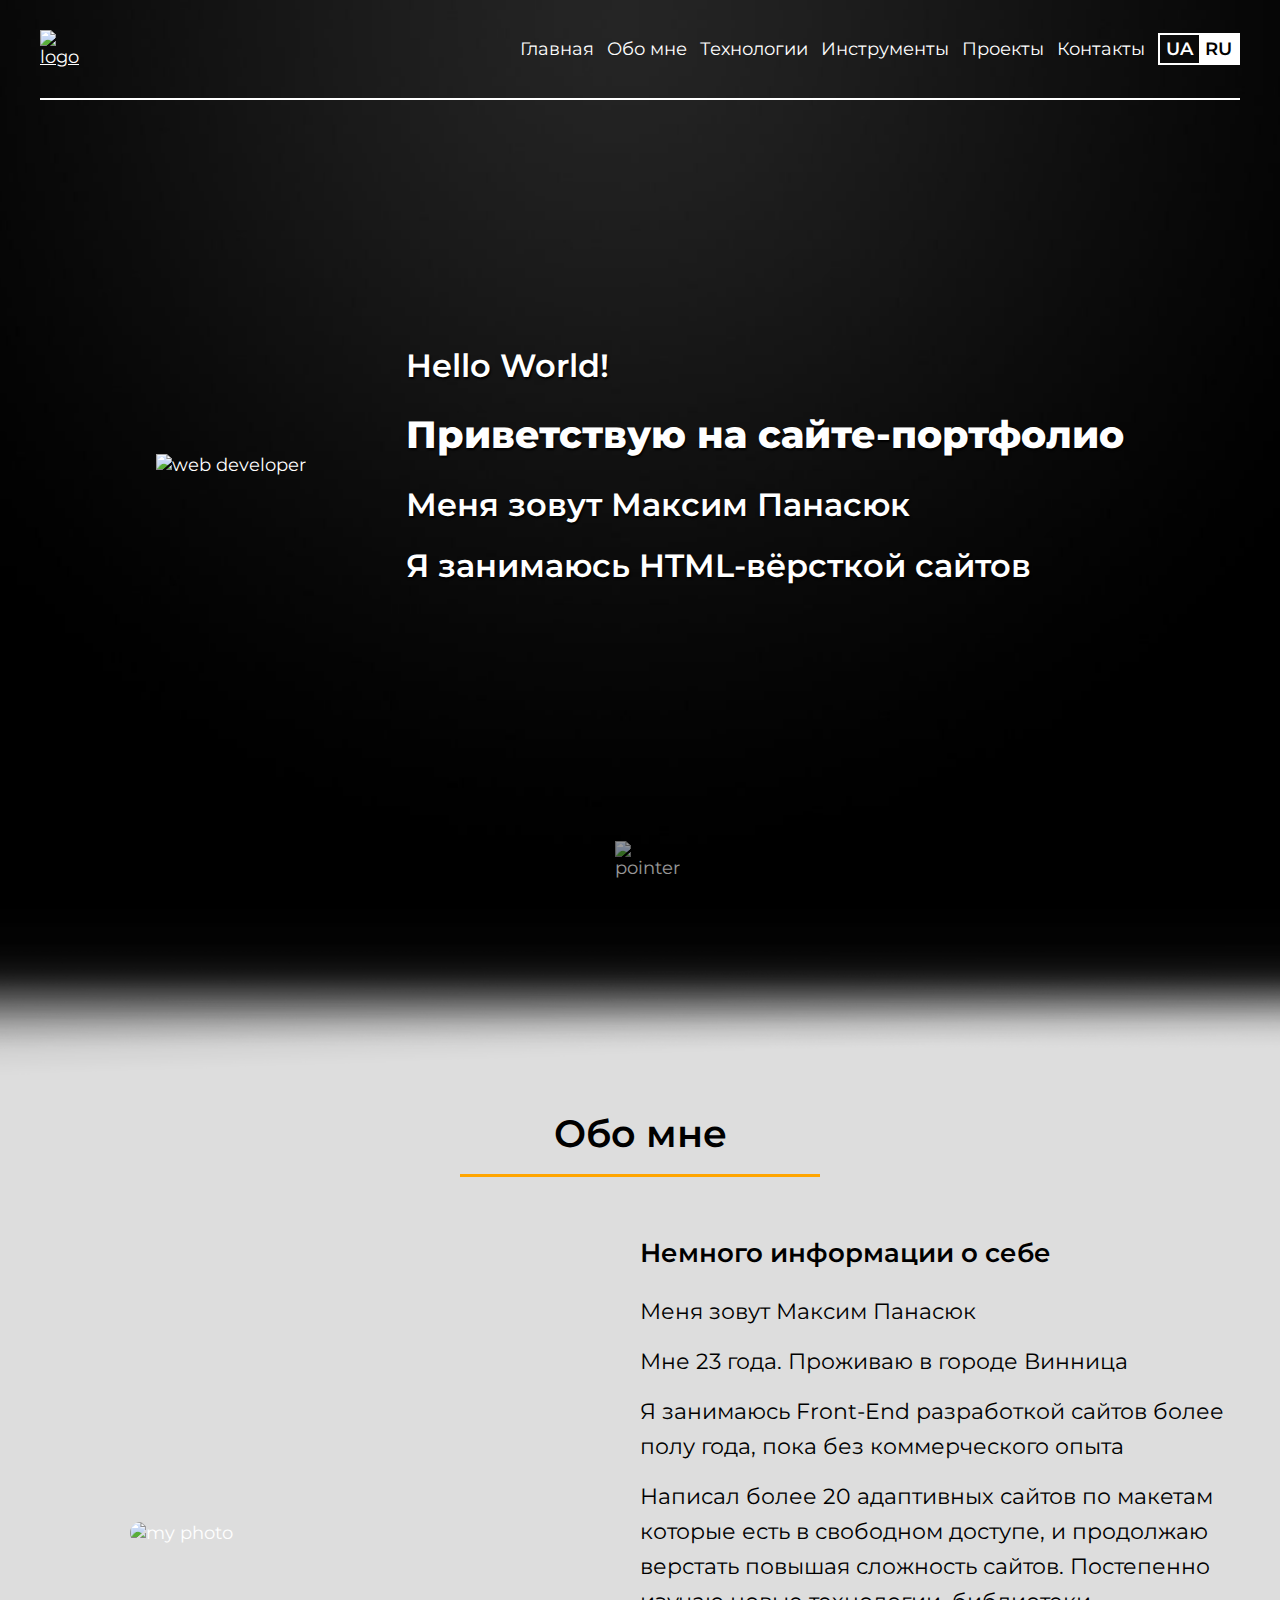
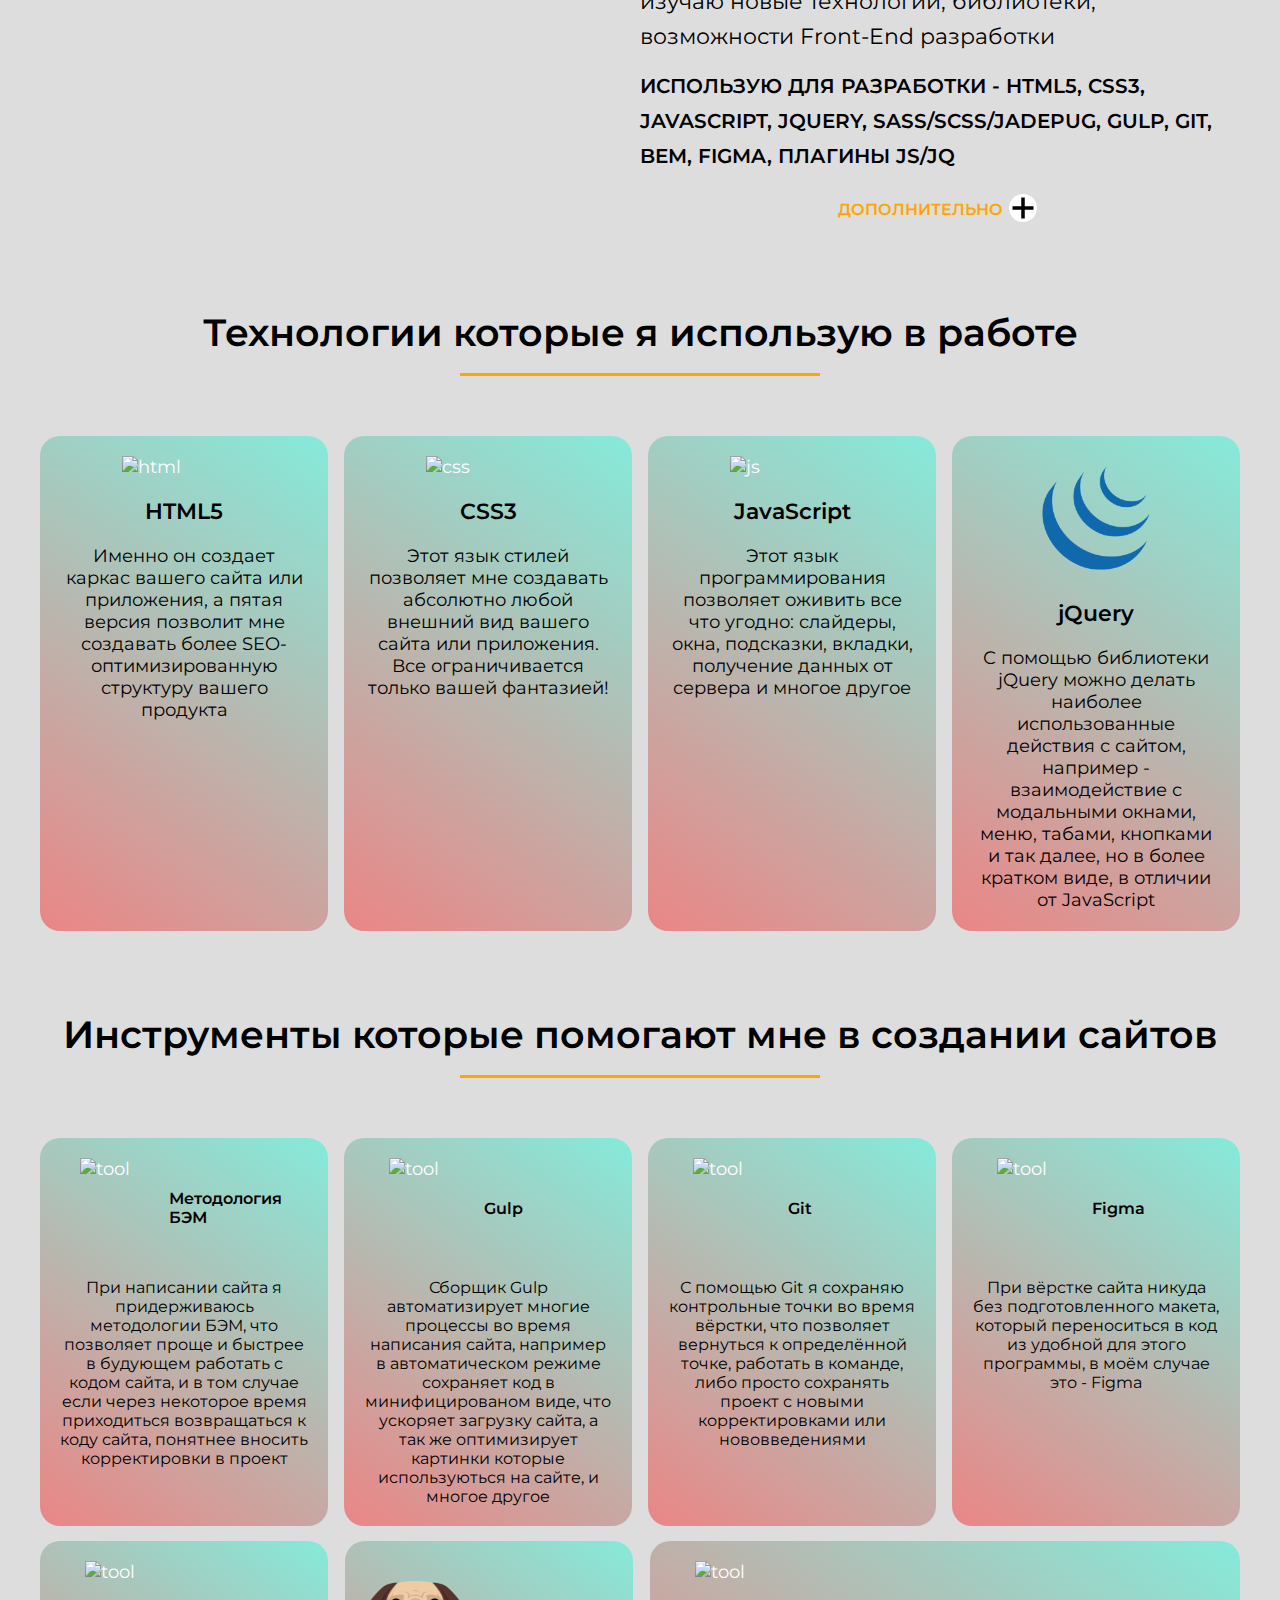
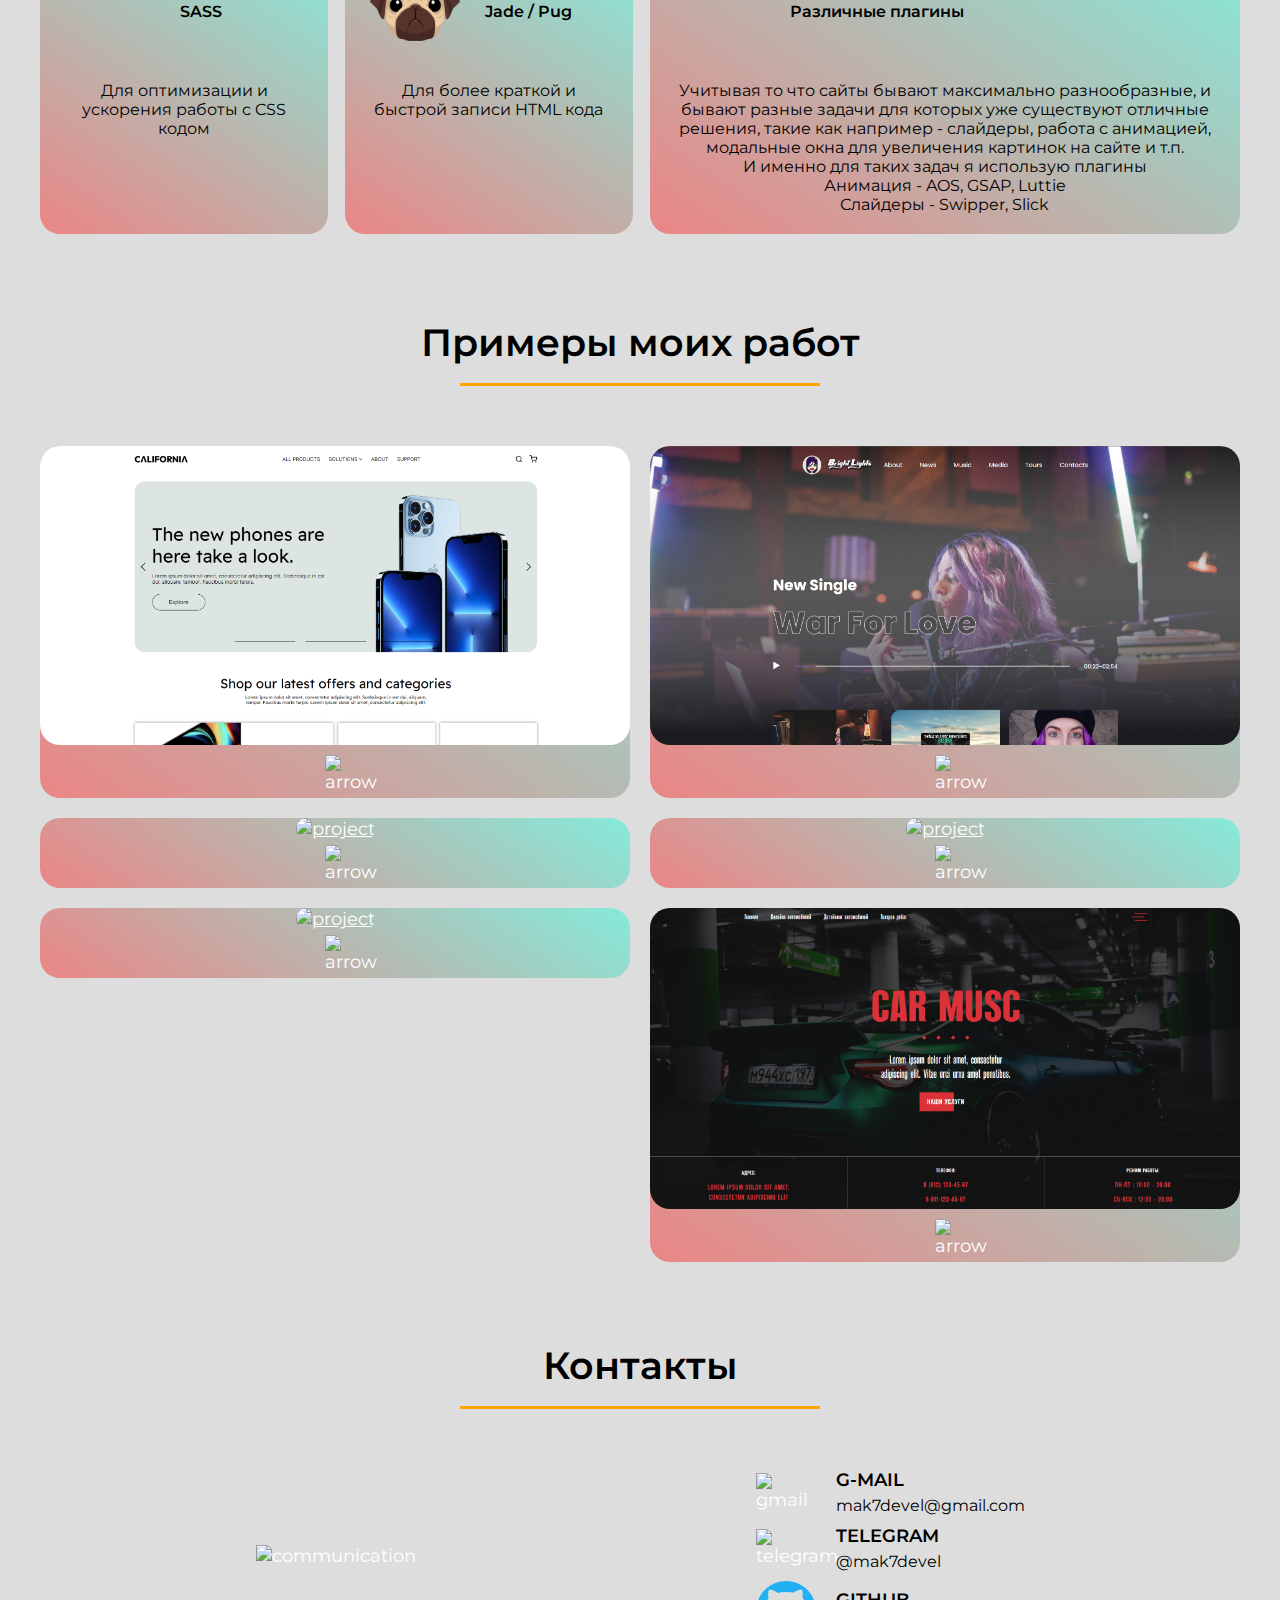
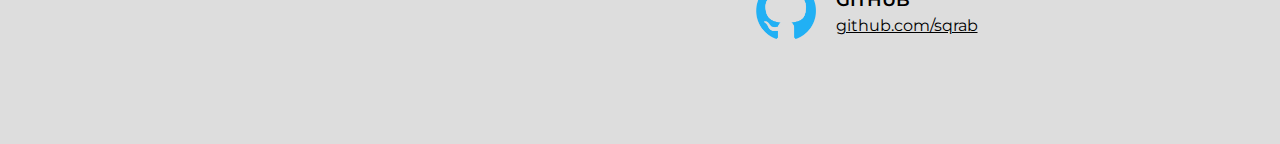
==== index.html @ 5ac9cffc "Add files via upload" ====
<!DOCTYPE html><html lang="ru"><head><meta charset="UTF-8"><meta http-equiv="X-UA-Compatible" content="IE=edge"><meta name="viewport" content="width=device-width,initial-scale=1"><link type="image/png" sizes="16x16" rel="icon" href="icon/fav16.png"><link type="image/png" sizes="32x32" rel="icon" href="icon/fav32.png"><link type="image/png" sizes="96x96" rel="icon" href="icon/fav96.png"><title>Сайт-портфолио - Максим Панасюк</title><link rel="stylesheet" href="css/style.min.css"></head><body><header class="header"><div class="first" id="first"><div class="container"><div class="first__wrapper"><nav class="nav"><div class="nav__logo"><a href="index_ua.html"><img src="img/logon.png" alt="logo"></a></div><div class="nav__link"><div class="nav__item"><a href="#first">Главная</a></div><div class="nav__item"><a href="#about">Обо мне</a></div><div class="nav__item"><a href="#tech">Технологии</a></div><div class="nav__item"><a href="#tools">Инструменты</a></div><div class="nav__item"><a href="#work">Проекты</a></div><div class="nav__item"><a href="#contacts">Контакты</a></div><div class="language"><div class="language__ua"><a href="index_ua.html">UA</a></div><div class="language__ru"><a href="index.html">RU</a></div></div></div><div class="nav__hamb"><img src="icon/hamb.png" alt="menu"></div></nav><div class="first__block"><div class="first__photo"><img src="img/Advanced-Quality-Management.webp" alt="web developer"></div><div class="first__card"><div class="first__subtitle">Hello World!</div><div class="first__title">Приветствую на сайте-портфолио</div><div class="first__subtitle">Меня зовут Максим Панасюк</div><br><div class="first__subtitle">Я занимаюсь HTML-вёрсткой сайтов</div></div></div><div class="first__footer"><div class="first__pointer"><img src="icon/pointer2.png" alt="pointer"></div></div></div></div><div class="overflou"><div class="menu"><div class="menu__close"><img src="icon/closed.png" alt="closed"></div><div class="menu__links"><div class="menu__link"><a href="#first">Главная</a></div><div class="menu__link"><a href="#about">Обо мне</a></div><div class="menu__link"><a href="#tech">Технологии</a></div><div class="menu__link"><a href="#tools">Инструменты</a></div><div class="menu__link"><a href="#work">Проекты</a></div><div class="menu__link"><a href="#contacts">Контакты</a></div><div class="language"><div class="language__ua"><a href="index_ua.html">UA</a></div><div class="language__ru"><a href="index.html">RU</a></div></div></div></div></div></div></header><div class="up"><div class="up__img"><img src="icon/arrow4.png" alt="scroll-up"></div></div><main class="main"><div class="about" id="about"><div class="container"><div class="title">Обо мне</div><div class="about__block"><div class="about__photo"><img src="img/myphoto.jpg" alt="my photo" class="about__img"> <img src="img/myphoto400.png" alt="my photo" class="about__hidden"></div><div class="about__card"><div class="about__slider"><div class="about__subtitle">Немного информации о себе</div><div class="about__text">Меня зовут Максим Панасюк</div><div class="about__text">Мне 23 года. Проживаю в городе Винница</div><div class="about__text">Я занимаюсь Front-End разработкой сайтов более полу года, пока без коммерческого опыта</div><div class="about__text">Написал более 20 адаптивных сайтов по макетам которые есть в свободном доступе, и продолжаю верстать повышая сложность сайтов. Постепенно изучаю новые технологии, библиотеки, возможности Front-End разработки</div><div class="about__text about__text_mark">Использую для разработки - HTML5, CSS3, JavaScript, jQuery, SASS/SCSS/JadePug, Gulp, Git, BEM, Figma, Плагины JS/JQ</div></div><div class="about__wrapper"><div class="about__subtitle">Дополнительно</div><div class="about__plus"><div class="about__vertical"></div><div class="about__horizontal"></div></div></div><div class="about__add"><div class="about__subtitle">Навыки:</div><ul class="about__skills"><li class="about__skill">Адаптивная верстка под любой размер экрана</li><li class="about__skill">Понимание валидной верстки</li><li class="about__skill">Навыки использования JavaScript/jQuery</li><li class="about__skill">Использование и настройка разнообразных JS/JQ плагинов</li><li class="about__skill">Использование, добавление и удаление плагинов Gulp</li><li class="about__skill">Использование Git</li><li class="about__skill">Умение и опыт использования препроцессоров SASS, SCSS, Jade/PUG</li></ul><div class="about__links"><div class="about__subtitle">Сертификат об окончании курса</div><div class="about__certificate"><img src="https://udemy-certificate.s3.amazonaws.com/image/UC-2e6536df-1460-4273-ac01-c744433da098.jpg" alt=""><div class="about__slide"><img src="icon/arrow4.png" alt="arrow"></div></div><div class="about__modal"><img src="https://udemy-certificate.s3.amazonaws.com/image/UC-2e6536df-1460-4273-ac01-c744433da098.jpg" alt=""></div><div class="about__link"><a href="https://udemy-certificate.s3.amazonaws.com/image/UC-2e6536df-1460-4273-ac01-c744433da098.jpg">Оригинал сертификата</a></div><div class="about__link"><a href="https://www.udemy.com/course/webdeveloper/">Ссылка на курс</a></div><div class="about__subtitle">Крестики-нолики на JavaScript</div><div class="about__link"><a href="https://sqrab.github.io/oxo-game/index.html">Перейти к игре</a></div></div></div></div></div></div></div><div class="tech" id="tech"><div class="container"><div class="title">Технологии которые я использую в работе</div><div class="tech__block"><div class="tech__card tech__card-html"><img src="img/html.png" alt="html"><div class="tech__title">HTML5</div><div class="tech__text">Именно он создает каркас вашего сайта или приложения, а пятая версия позволит мне создавать более SEO-оптимизированную структуру вашего продукта</div></div><div class="tech__card tech__card-css"><img src="img/css.png" alt="css"><div class="tech__title">CSS3</div><div class="tech__text">Этот язык стилей позволяет мне создавать абсолютно любой внешний вид вашего сайта или приложения. Все ограничивается только вашей фантазией!</div></div><div class="tech__card tech__card-js"><img src="img/js.png" alt="js"><div class="tech__title">JavaScript</div><div class="tech__text">Этот язык программирования позволяет оживить все что угодно: слайдеры, окна, подсказки, вкладки, получение данных от сервера и многое другое</div></div><div class="tech__card tech__card-jq"><img src="img/jquery.png" alt="jquery"><div class="tech__title">jQuery</div><div class="tech__text">С помощью библиотеки jQuery можно делать наиболее использованные действия с сайтом, например - взаимодействие с модальными окнами, меню, табами, кнопками и так далее, но в более кратком виде, в отличии от JavaScript</div></div></div></div></div><div class="tools" id="tools"><div class="container"><div class="title">Инструменты которые помогают мне в создании сайтов</div><div class="tools__block"><div class="tools__card"><div class="tools__left"><div class="tools__image"><img src="https://ru.bem.info/UkC0yRpjS421DGQJVLY7NzcCQT0.svgd" alt="tool"></div><div class="tools__title">Методология БЭМ</div></div><div class="tools__right"><div class="tools__text">При написании сайта я придерживаюсь методологии БЭМ, что позволяет проще и быстрее в будующем работать с кодом сайта, и в том случае если через некоторое время приходиться возвращаться к коду сайта, понятнее вносить корректировки в проект</div></div></div><div class="tools__card"><div class="tools__left"><div class="tools__image"><img src="img/gulp.png" alt="tool"></div><div class="tools__title">Gulp</div></div><div class="tools__right"><div class="tools__text">Сборщик Gulp автоматизирует многие процессы во время написания сайта, например в автоматическом режиме сохраняет код в минифицированом виде, что ускоряет загрузку сайта, а так же оптимизирует картинки которые используються на сайте, и многое другое</div></div></div><div class="tools__card"><div class="tools__left"><div class="tools__image"><img src="img/git.png" alt="tool"></div><div class="tools__title">Git</div></div><div class="tools__right"><div class="tools__text">С помощью Git я сохраняю контрольные точки во время вёрстки, что позволяет вернуться к определённой точке, работать в команде, либо просто сохранять проект с новыми корректировками или нововведениями</div></div></div><div class="tools__card tools__card-middle"><div class="tools__left"><div class="tools__image"><img src="img/figma.png" alt="tool"></div><div class="tools__title">Figma</div></div><div class="tools__right"><div class="tools__text">При вёрстке сайта никуда без подготовленного макета, который переноситься в код из удобной для этого программы, в моём случае это - Figma</div></div></div><div class="tools__card"><div class="tools__left"><div class="tools__image"><img src="img/sass.png" alt="tool"></div><div class="tools__title">SASS</div></div><div class="tools__right"><div class="tools__text">Для оптимизации и ускорения работы с CSS кодом</div></div></div><div class="tools__card"><div class="tools__left"><div class="tools__image"><img src="img/jadepug.png" alt="tool"></div><div class="tools__title">Jade / Pug</div></div><div class="tools__right"><div class="tools__text">Для более краткой и быстрой записи HTML кода</div></div></div><div class="tools__card tools__card-big"><div class="tools__left"><div class="tools__image"><img src="img/plugin.png" alt="tool"></div><div class="tools__title">Различные плагины</div></div><div class="tools__right"><div class="tools__text tools__text-big">Учитывая то что сайты бывают максимально разнообразные, и бывают разные задачи для которых уже существуют отличные решения, такие как например - слайдеры, работа с анимацией, модальные окна для увеличения картинок на сайте и т.п.<br>И именно для таких задач я использую плагины<br>Анимация - AOS, GSAP, Luttie<br>Слайдеры - Swipper, Slick</div></div></div></div></div></div><div class="work" id="work"><div class="container"><div class="title">Примеры моих работ</div><div class="work__block"><div class="work__item"><div class="work__wrapper"><div class="work__card"><a href="https://sqrab.github.io/california/index.html"><img src="img/work/workCalifornia.png" alt="project" class="work__img"></a></div><div class="work__text"><ul class="work__title"><li>Адаптивная вёрстка</li><li>Flex</li><li>Плагин анимаций AOS</li><li>JavaScript</li></ul></div><div class="work__link"><a href="https://sqrab.github.io/california/index.html">Перейти на сайт</a></div><div class="work__btn"><img src="icon/arrow4.png" alt="arrow" class="work__arrow"></div></div></div><div class="work__item"><div class="work__wrapper"><div class="work__card"><a href="https://sqrab.github.io/brightlightdj/index.html"><img src="img/work/workDJ.png" alt="project" class="work__img"></a></div><div class="work__text"><ul class="work__title"><li>Адаптивная вёрстка</li><li>Jade/Pug, SCSS</li><li>jQuery</li><li>Flex, Grid</li><li>Плагин слайдер Slick</li></ul></div><div class="work__link"><a href="https://sqrab.github.io/brightlightdj/index.html">Перейти на сайт</a></div><div class="work__btn"><img src="icon/arrow4.png" alt="arrow" class="work__arrow"></div></div></div><div class="work__item"><div class="work__wrapper"><div class="work__card"><a href="https://sqrab.github.io/computer/index.html"><img src="img/work/workComp.png" alt="project" class="work__img"></a></div><div class="work__text"><ul class="work__title"><li>Адаптивная вёрстка</li><li>CSS анимация</li><li>Плагин слайдер Slick</li><li>Flex, Grid</li></ul></div><div class="work__link"><a href="https://sqrab.github.io/computer/index.html">Перейти на сайт</a></div><div class="work__btn"><img src="icon/arrow4.png" alt="arrow" class="work__arrow"></div></div></div><div class="work__item"><div class="work__wrapper"><div class="work__card"><a href="https://sqrab.github.io/it/index.html"><img src="img/work/workIT.png" alt="project" class="work__img"></a></div><div class="work__text"><ul class="work__title"><li>Адаптивная вёрстка</li><li>Плагин анимаций AOS</li><li>Flex</li></ul></div><div class="work__link"><a href="https://sqrab.github.io/it/index.html">Перейти на сайт</a></div><div class="work__btn"><img src="icon/arrow4.png" alt="arrow" class="work__arrow"></div></div></div><div class="work__item"><div class="work__wrapper"><div class="work__card"><a href="https://sqrab.github.io/beauty/index.html"><img src="img/work/workBeauty.png" alt="project" class="work__img"></a></div><div class="work__text"><ul class="work__title"><li>Адаптивная вёрстка</li><li>4 страницы</li><li>Flex, Grid</li></ul></div><div class="work__link"><a href="https://sqrab.github.io/beauty/index.html">Перейти на сайт</a></div><div class="work__btn"><img src="icon/arrow4.png" alt="arrow" class="work__arrow"></div></div></div><div class="work__item"><div class="work__wrapper"><div class="work__card"><a href="https://sqrab.github.io/carmusc/index.html"><img src="img/work/workCar.png" alt="project" class="work__img"></a></div><div class="work__text"><ul class="work__title"><li>Адаптивная вёрстка</li><li>Jade/Pug, SCSS</li><li>jQuery</li><li>Flex, Grid</li></ul></div><div class="work__link"><a href="https://sqrab.github.io/carmusc/index.html">Перейти на сайт</a></div><div class="work__btn"><img src="icon/arrow4.png" alt="arrow" class="work__arrow"></div></div></div></div></div></div></main><footer class="footer"><div class="contacts" id="contacts"><div class="container"><div class="title">Контакты</div><div class="contacts__block"><div class="contacts__image"><img src="img/contacts2.png" alt="communication"></div><div class="contacts__card"><!-- <div class="contacts__item">
                            <div class="contacts__img">
                                <img src="icon/tel2.png" alt="phone">
                            </div>
                            <div class="contacts__text">
                                <div class="contacts__title">Телефон</div>
                                <div class="contacts__subtitle">+38(063)34-79-044</div>
                            </div>
                        </div> --><div class="contacts__item"><div class="contacts__img"><img src="icon/gmail2.png" alt="gmail"></div><div class="contacts__text"><div class="contacts__title">G-Mail</div><div class="contacts__subtitle">mak7devel@gmail.com</div></div></div><div class="contacts__item"><div class="contacts__img"><img src="icon/telegram.png" alt="telegram"></div><div class="contacts__text"><div class="contacts__title">Telegram</div><div class="contacts__subtitle">@mak7devel</div></div></div><div class="contacts__item"><div class="contacts__img"><img src="icon/github2.png" alt="telegram"></div><div class="contacts__text"><div class="contacts__title">Github</div><div class="contacts__subtitle"><a href="https://github.com/sqrab">github.com/sqrab</a></div></div></div></div></div></div></div></footer><script src="js/jquery-3.6.0.min.js"></script><script src="js/script.js"></script></body></html>
---- css/style.min.css ----
@import url(https://fonts.googleapis.com/css2?family=Montserrat:wght@400;600;800&display=swap);@-webkit-keyframes updown{0%{transform:translateY(10px)}50%{transform:translateY(-10px)}100%{transform:translateY(10px)}}@keyframes updown{0%{transform:translateY(10px)}50%{transform:translateY(-10px)}100%{transform:translateY(10px)}}*{margin:0;padding:0;box-sizing:border-box;font-family:Montserrat,sans-serif;font-weight:400;font-style:normal;font-size:18px;color:#fff;transition:.6s all}body{background:#ddd}.container{width:1296px;margin:0 auto}.first{background:url(../img/bg-black-opacity.png) center center/cover no-repeat;height:120vh;position:relative}.first__wrapper{height:100vh;display:flex;flex-direction:column;justify-content:space-between}.first__block{display:flex;justify-content:center;align-items:center;gap:100px}.first__title{font-size:40px;font-weight:800;line-height:100px;text-shadow:1px 2px 2px #000}.first__subtitle{font-size:32px;font-weight:600;text-shadow:1px 2px 2px #000}.first__footer{height:70px;display:flex;justify-content:center;align-items:center;padding-bottom:10px}.first__pointer{width:50px;opacity:.6;cursor:pointer;-webkit-animation:updown 1.5s infinite ease-in-out;animation:updown 1.5s infinite ease-in-out}.first__pointer:hover{opacity:1}.first__pointer img{width:100%}.overflou{position:fixed;top:0;left:0;right:0;bottom:0;height:100vh;background-color:rgba(255,255,255,.5);visibility:hidden;opacity:0}.overflou-active{visibility:visible;opacity:1}.menu{position:fixed;left:-450px;top:0;bottom:0;height:100vh;width:450px;background:#000;display:flex;flex-direction:column;align-items:flex-start;padding:20px;gap:100px;transition:.6s all;z-index:300}.menu-active{left:0;z-index:300}.menu__close{width:35px;align-self:flex-end}.menu__close img{width:100%}.menu__links{height:50vh;display:flex;flex-direction:column;gap:40px;padding-left:20px}.menu__link a{text-decoration:none;text-transform:uppercase}.nav{height:100px;display:flex;justify-content:space-between;align-items:center;padding:40px 0;border-bottom:2px solid #fff}.nav__logo{width:50px}.nav__logo img{width:100%}.nav__link{display:flex;justify-content:space-between;align-items:center;width:60%}.nav__link a{text-decoration:none}.nav__link a:hover{text-decoration:underline}.nav__hamb{width:35px;display:none}.nav__hamb img{width:100%}.language{display:flex;border:2px solid #fff;justify-content:space-around}.language__ru,.language__ua{padding:3px 6px;cursor:pointer;font-size:14px;width:100%;text-align:center}.language__ru a,.language__ua a{font-weight:600}.up{position:fixed;width:50px;bottom:30px;right:30px;background:#fff;border-radius:100px;height:50px;cursor:pointer;opacity:.6;display:none}.up:hover{opacity:1}.up img{display:block;width:25px;height:25px;margin-left:13px;margin-top:10px;transform:rotate(180deg)}.title{margin:80px 0;text-align:center;color:#000;font-size:38px;font-weight:600;position:relative;z-index:-2}.title::before{position:absolute;content:"";height:3px;width:30%;background:orange;bottom:-20px;left:50%;transform:translateX(-50%)}.about{margin-top:-50px}.about__block{display:flex;justify-content:space-between;align-items:center}.about__photo{width:50%;display:flex;justify-content:center}.about__photo img{width:70%;border-radius:20px}.about__card{width:50%}.about__subtitle{color:#000;font-size:26px;font-weight:600;margin-bottom:25px}.about__text{color:#000;font-size:22px;font-weight:400;margin-bottom:15px;line-height:35px}.about__text_mark{text-transform:uppercase;font-weight:600;font-size:20px}.about__hidden{display:none}.about__plus{width:40px;height:40px;background:#fff;border-radius:50px;padding:5px;position:relative;transform:scale(.7);margin-top:-3px;cursor:pointer}.about__vertical{width:5px;height:75%;background:#000;position:absolute;left:50%;transform:translateX(-50%)}.about__horizontal{width:75%;height:5px;background:#000;position:absolute;top:50%;transform:translateY(-50%)}.about__skill{color:#000;margin-bottom:5px}.about__certificate{width:40%;display:flex;align-items:center;gap:5px}.about__certificate img{width:85%;margin-bottom:10px;cursor:zoom-in}.about__slide{width:15px}.about__slide img{width:100%;transform:rotate(-90deg);cursor:pointer}.about__add{display:none;flex-direction:column;align-items:flex-start}.about__add .about__subtitle{margin:10px 0}.about__wrapper{display:flex;align-items:center;height:40px;width:100%;justify-content:center}.about__wrapper .about__subtitle{margin:0;color:orange;text-transform:uppercase;font-size:16px}.about__links{display:flex;flex-direction:column;align-items:flex-start}.about__link{margin-bottom:5px;display:block}.about__link a{color:#000;text-transform:uppercase;position:relative;display:block;text-decoration:none}.about__link a::after{content:"";position:absolute;width:100%;height:3px;background:orange;left:0;bottom:-2px}.about__modal{position:fixed;width:100%;height:100vh;background:rgba(255,255,255,.7);top:0;left:0;display:none;justify-content:center;align-items:center;z-index:50}.about__modal img{width:60%;border:2px solid #000;cursor:zoom-out}.tech__block{display:flex;justify-content:space-between;flex-wrap:wrap;gap:10px}.tech__card{width:24%;display:flex;flex-direction:column;align-items:center;justify-content:flex-start;gap:20px;min-height:400px;background:linear-gradient(214deg,rgba(0,255,214,.4) 0,rgba(255,2,2,.4) 100%);padding:20px;border-radius:20px;cursor:pointer}.tech__card img{width:50%}.tech__card img:hover{filter:drop-shadow(3px 5px 5px #000)}.tech__card:hover{transform:scale(1.03)}.tech__title{font-size:22px;font-weight:600;color:#000}.tech__text{text-align:center;color:#000}.tools__block{display:flex;justify-content:space-between;gap:10px;flex-wrap:wrap}.tools__card{padding:20px;display:flex;width:24%;flex-direction:column;gap:20px;background:linear-gradient(214deg,rgba(0,255,214,.4) 0,rgba(255,2,2,.4) 100%);border-radius:20px;cursor:pointer;margin-bottom:5px}.tools__card-big{width:49.2%}.tools__card:hover{transform:scale(1.05)}.tools__title{color:#000;font-size:16px;font-weight:600}.tools__image{display:flex;justify-content:center;align-items:center;width:100px;height:100px}.tools__image img{height:100%}.tools__left{display:flex;align-items:center;gap:20px}.tools__text{color:#000;text-align:center;font-size:16px}.work__block{display:grid;grid-template-columns:1fr 1fr;grid-auto-rows:auto;gap:20px}.work__img{width:100%;border-radius:20px}.work__wrapper{display:flex;height:auto;justify-content:space-between;flex-direction:column;align-items:center;border-radius:20px;background:linear-gradient(214deg,rgba(0,255,214,.4) 0,rgba(255,2,2,.4) 100%);transition:.6s all}.work__btn{width:20px}.work__arrow{width:100%;cursor:pointer;margin:5px 0}.work__text{margin:10px 0;display:none}.work__text-active{display:block}.work__link{margin:20px 0;display:none}.work__link a{text-decoration:none;font-weight:600;text-transform:uppercase;font-size:16px;border:2px solid #fff;padding:10px 20px;border-radius:50px}.work__link a:hover{color:orange;background:#fff}.work__link-active{display:block;text-transform:uppercase}.work__title li{text-align:center;list-style:none;text-transform:uppercase;margin-bottom:3px;position:relative}.work__title li::before{content:"";position:absolute;width:8px;height:8px;border-radius:100%;background:#fff;opacity:.8;top:50%;transform:translateY(-50%);margin-left:-20px}.contacts{margin-bottom:100px}.contacts__block{display:flex;justify-content:center;align-items:center;gap:200px}.contacts__image{width:300px}.contacts__image img{width:100%}.contacts__img{width:60px}.contacts__img img{width:100%}.contacts__item{display:flex;align-items:center;gap:20px}.contacts__title{font-size:18px;font-weight:600;margin-bottom:5px;color:#000;text-transform:uppercase}.contacts__subtitle{font-size:16px;font-weight:400;color:#000}.contacts__subtitle a{font-size:16px;font-weight:400;color:#000}.contacts__card{display:flex;flex-direction:column;gap:10px}@media(max-width:1400px){.container{width:1200px}.first__title{font-size:38px}}@media(max-width:1200px){.container{width:960px}.nav__link{width:80%}.first__photo{width:40%}.first__photo img{width:100%}.first__card{width:60%}.first__title{line-height:70px;font-size:26px}.first__subtitle{font-size:24px}.about__text{line-height:30px;margin-bottom:5px;font-size:18px}.about__subtitle{font-size:20px;margin-bottom:10px}.tech__block{flex-wrap:wrap;gap:10px}.tech__title{font-size:16px}.tech__text{font-size:16px}.tech__card{min-height:200px;width:49%}.tech__card img{width:25%}.tools__card{width:32%}.tools__card-big{width:100%}}@media(max-width:992px){.container{width:720px}.nav__link a{font-size:14px}.first__title{font-size:22px;line-height:50px}.first__subtitle{font-size:22px}.about__block{align-items:flex-start}.tech__block{flex-wrap:wrap;gap:10px}.tech__card{width:49%;min-height:320px}.tech__card img{width:40%}.tech__card-jq img,.tech__card-js img{width:40%}.tools__card{width:49%}.tools__card-big{width:100%}}@media(max-width:768px){.container{width:540px}.title{font-size:26px}.nav__logo{width:40px}.nav__link{display:none}.nav__hamb{display:block}.first__block{flex-direction:column}.first__photo{width:35%}.first__card{width:100%}.first__title{font-size:24px;line-height:50px;text-align:center;width:100%;font-weight:800}.first__subtitle{font-size:22px;text-align:center}.about__text{line-height:20px;font-size:20px}.tech__block{gap:20px}.tech__card{width:48%}.tools__text,.tools__title{font-size:16px}.tools__image{height:80px}.tools__card{gap:10px}.contacts__block{gap:100px}.work__block{gap:10px}.work__text{font-size:16px}.work__link a{font-size:16px}.work__btn{width:15px}}@media(max-width:576px){.container{width:100%;padding:0 10px}.first__block{flex-direction:column;align-items:center;gap:40px}.first__photo{width:50%}.first__card{display:flex;flex-direction:column;align-items:center;width:90%}.first__title{font-size:22px;text-align:center;line-height:40px;margin:10px 0}.first__subtitle{text-align:center;font-size:18px}.first__footer{height:60px}.first__pointer{width:35px}.about__img{display:none}.about__hidden{display:block}.about__block{flex-direction:column;align-items:center;gap:20px}.about__photo{width:100%}.about__photo img{border-radius:20px;width:100%}.about__card{width:100%}.about__subtitle{text-align:center}.about__text{text-align:center}.about__link{text-align:center}.about__slide{display:none}.about__certificate{width:90%;margin:0 auto}.about__certificate img{width:100%}.about__skill{text-align:center}.about__links{align-items:center}.tech__block{gap:10px;flex-direction:column;align-items:center}.tech__card{width:85%}.tech__card img{width:35%}.tools__card{width:85%}.tools__block{align-items:center;justify-content:center}.work__block{grid-template-columns:1fr}.work__btn{width:15px}.contacts__block{flex-direction:column;gap:50px}.contacts__image{width:60%}.contacts__text{width:200px;font-size:14px}.title{font-size:26px;margin:40px 0}.menu{width:80%}.up{bottom:15px;right:15px}}
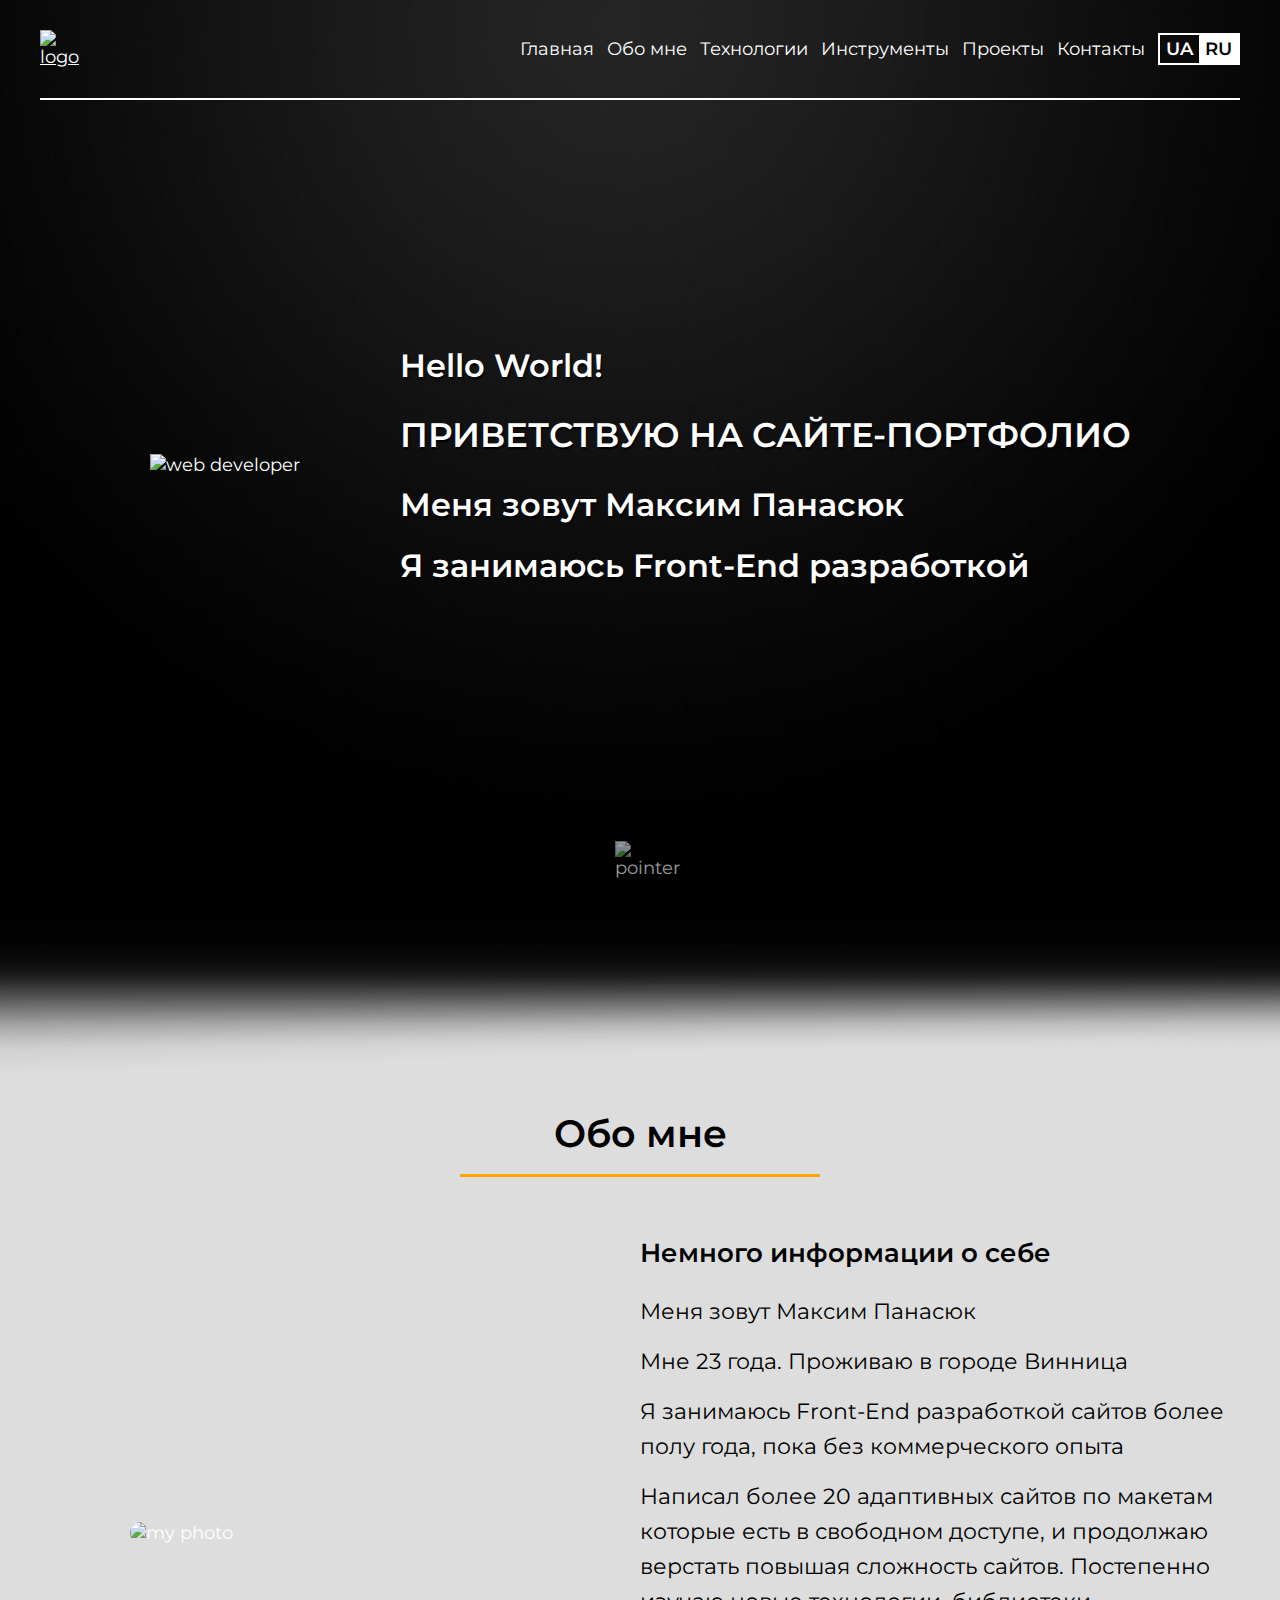
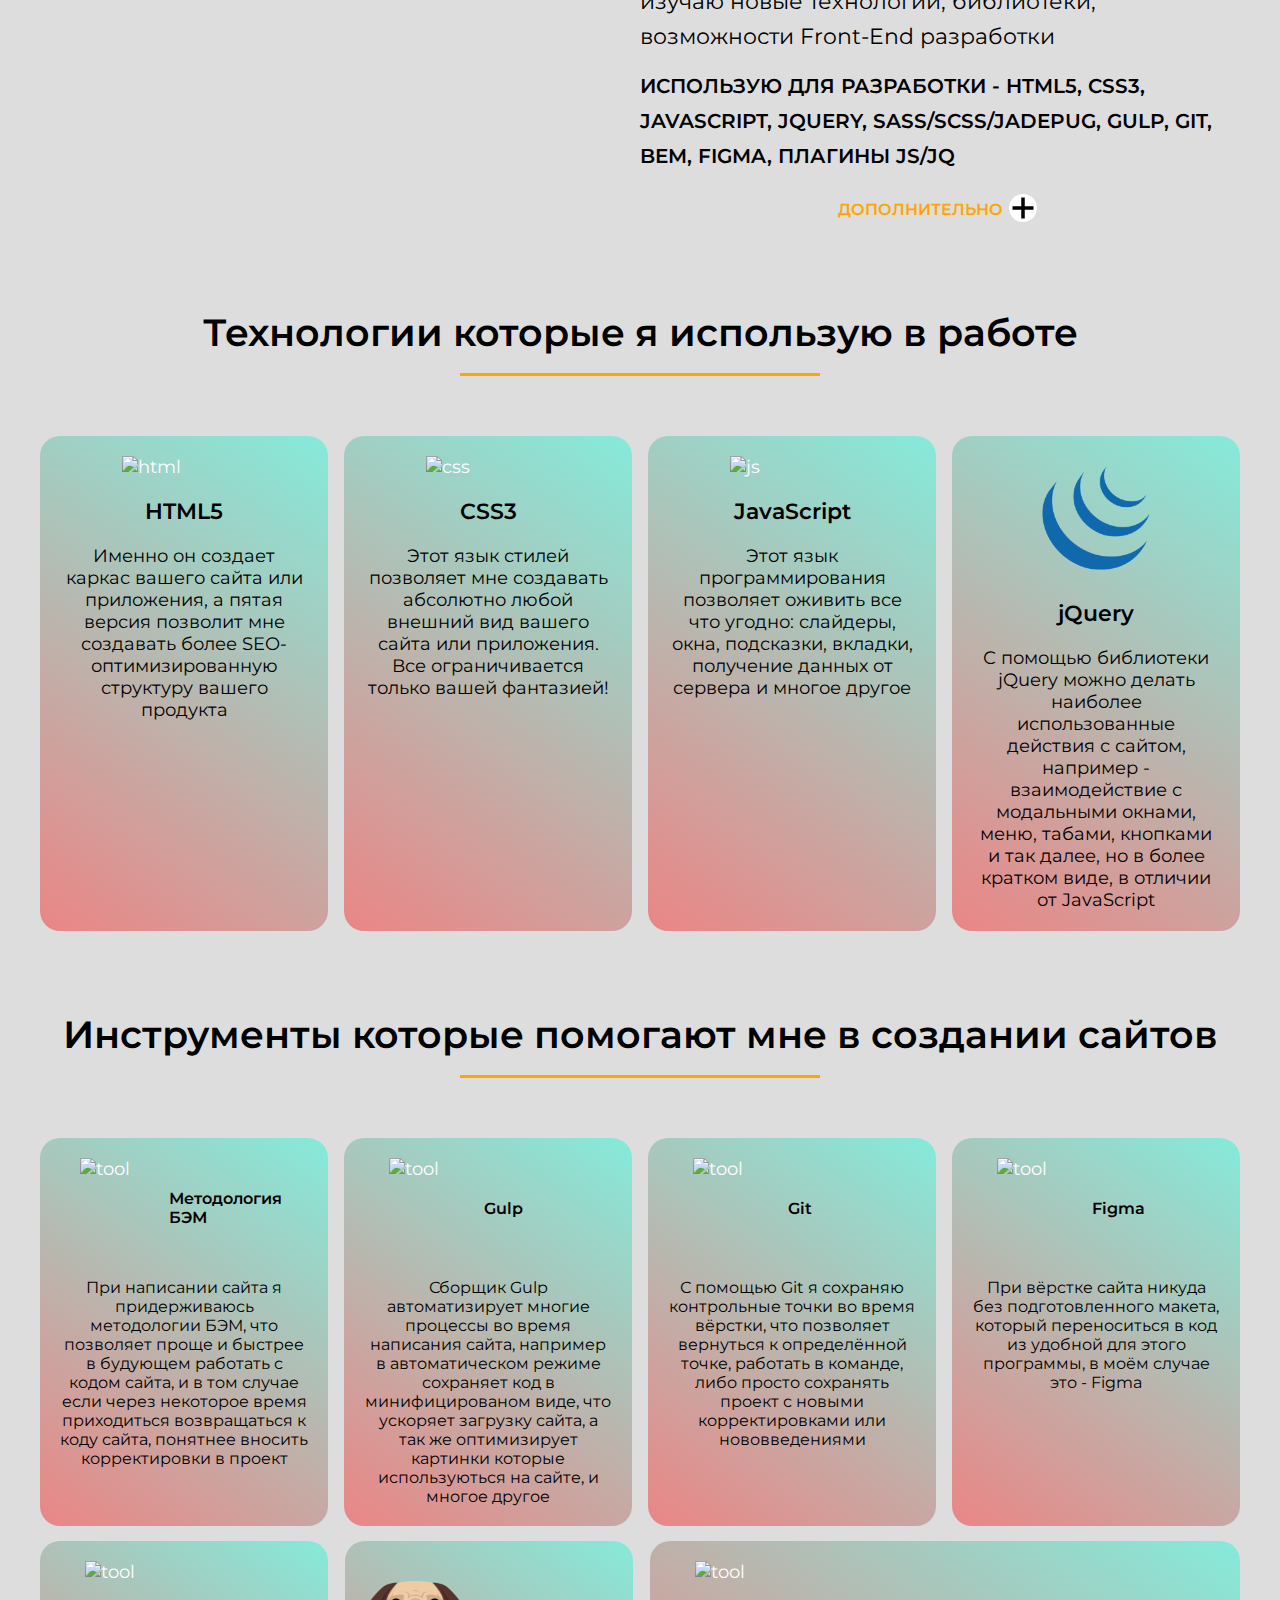
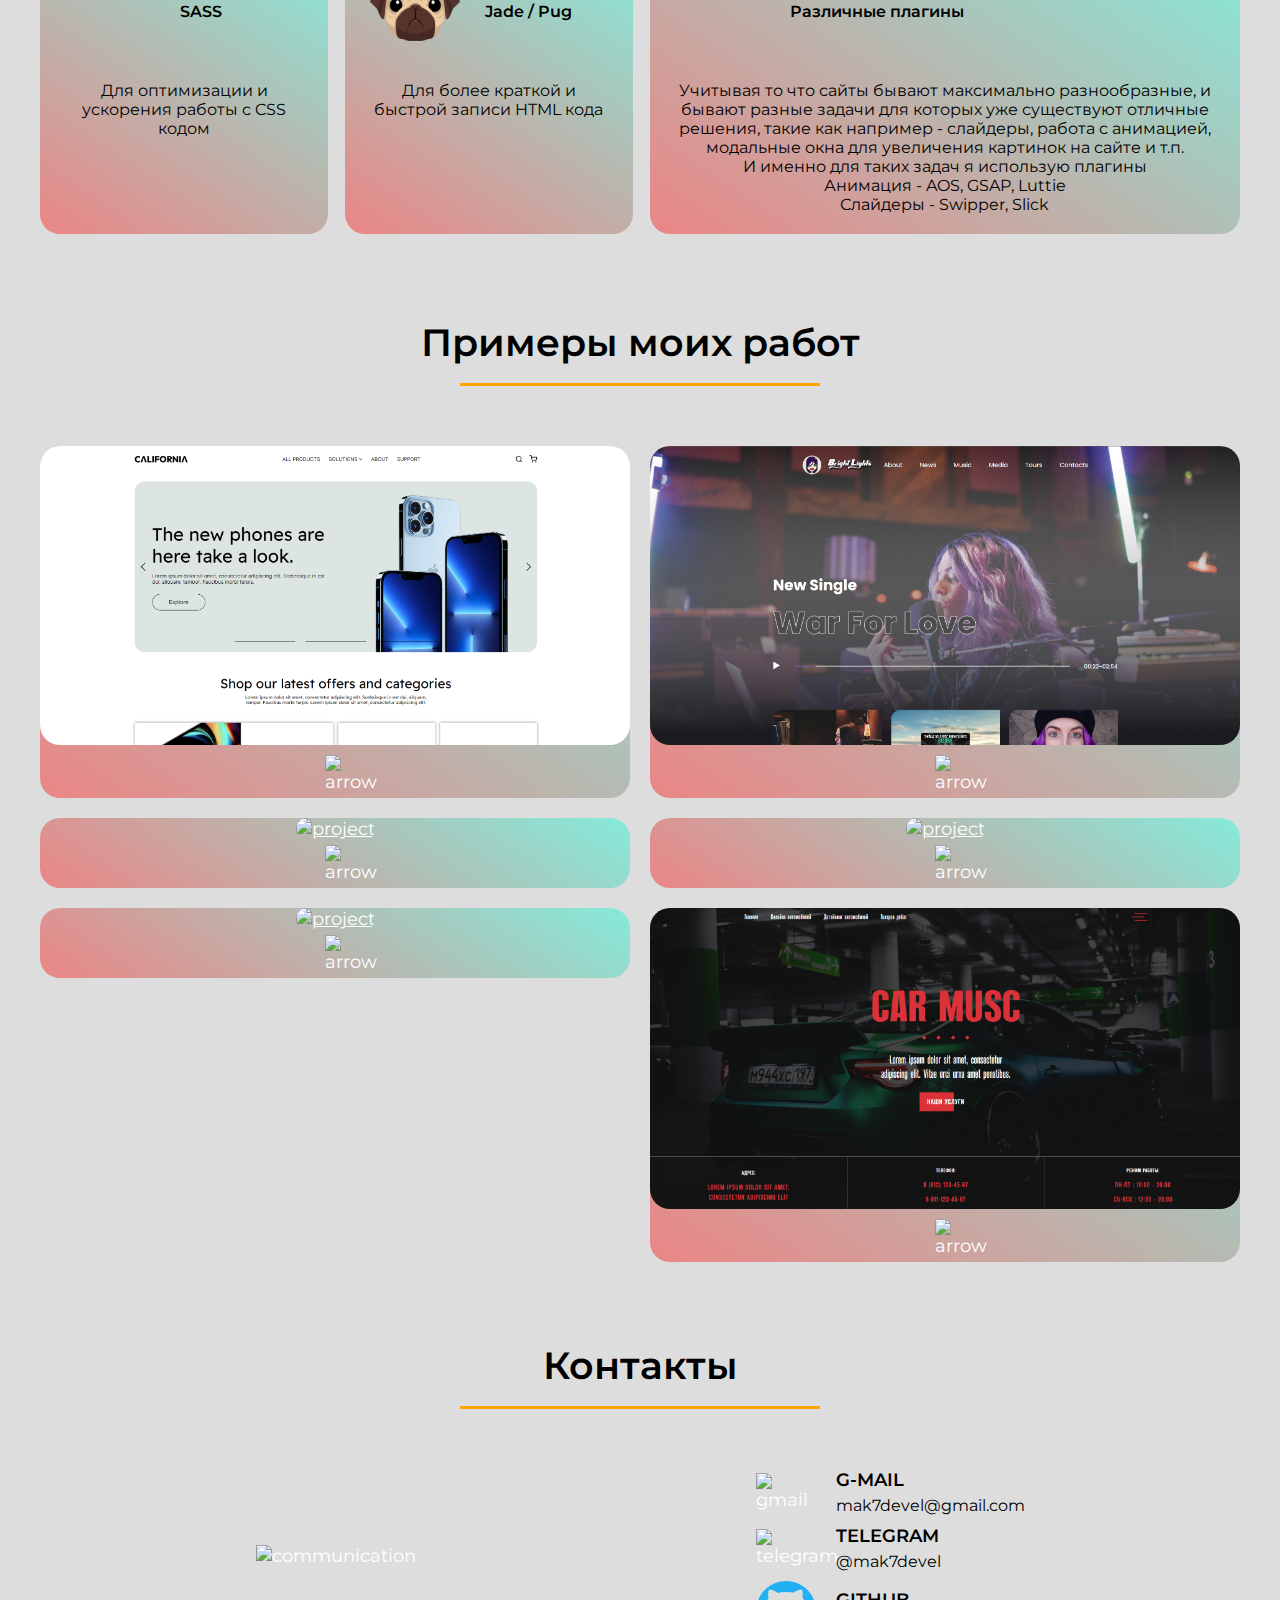
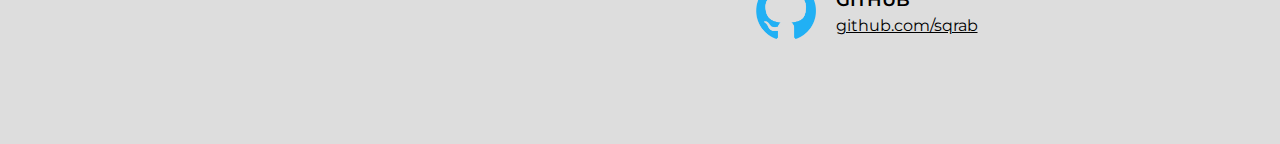
==== commit a4c3b25e: "Add files via upload" ====
--- a/index.html
+++ b/index.html
@@ -1,4 +1,4 @@
-<!DOCTYPE html><html lang="ru"><head><meta charset="UTF-8"><meta http-equiv="X-UA-Compatible" content="IE=edge"><meta name="viewport" content="width=device-width,initial-scale=1"><link type="image/png" sizes="16x16" rel="icon" href="icon/fav16.png"><link type="image/png" sizes="32x32" rel="icon" href="icon/fav32.png"><link type="image/png" sizes="96x96" rel="icon" href="icon/fav96.png"><title>Сайт-портфолио - Максим Панасюк</title><link rel="stylesheet" href="css/style.min.css"></head><body><header class="header"><div class="first" id="first"><div class="container"><div class="first__wrapper"><nav class="nav"><div class="nav__logo"><a href="index_ua.html"><img src="img/logon.png" alt="logo"></a></div><div class="nav__link"><div class="nav__item"><a href="#first">Главная</a></div><div class="nav__item"><a href="#about">Обо мне</a></div><div class="nav__item"><a href="#tech">Технологии</a></div><div class="nav__item"><a href="#tools">Инструменты</a></div><div class="nav__item"><a href="#work">Проекты</a></div><div class="nav__item"><a href="#contacts">Контакты</a></div><div class="language"><div class="language__ua"><a href="index_ua.html">UA</a></div><div class="language__ru"><a href="index.html">RU</a></div></div></div><div class="nav__hamb"><img src="icon/hamb.png" alt="menu"></div></nav><div class="first__block"><div class="first__photo"><img src="img/Advanced-Quality-Management.webp" alt="web developer"></div><div class="first__card"><div class="first__subtitle">Hello World!</div><div class="first__title">Приветствую на сайте-портфолио</div><div class="first__subtitle">Меня зовут Максим Панасюк</div><br><div class="first__subtitle">Я занимаюсь HTML-вёрсткой сайтов</div></div></div><div class="first__footer"><div class="first__pointer"><img src="icon/pointer2.png" alt="pointer"></div></div></div></div><div class="overflou"><div class="menu"><div class="menu__close"><img src="icon/closed.png" alt="closed"></div><div class="menu__links"><div class="menu__link"><a href="#first">Главная</a></div><div class="menu__link"><a href="#about">Обо мне</a></div><div class="menu__link"><a href="#tech">Технологии</a></div><div class="menu__link"><a href="#tools">Инструменты</a></div><div class="menu__link"><a href="#work">Проекты</a></div><div class="menu__link"><a href="#contacts">Контакты</a></div><div class="language"><div class="language__ua"><a href="index_ua.html">UA</a></div><div class="language__ru"><a href="index.html">RU</a></div></div></div></div></div></div></header><div class="up"><div class="up__img"><img src="icon/arrow4.png" alt="scroll-up"></div></div><main class="main"><div class="about" id="about"><div class="container"><div class="title">Обо мне</div><div class="about__block"><div class="about__photo"><img src="img/myphoto.jpg" alt="my photo" class="about__img"> <img src="img/myphoto400.png" alt="my photo" class="about__hidden"></div><div class="about__card"><div class="about__slider"><div class="about__subtitle">Немного информации о себе</div><div class="about__text">Меня зовут Максим Панасюк</div><div class="about__text">Мне 23 года. Проживаю в городе Винница</div><div class="about__text">Я занимаюсь Front-End разработкой сайтов более полу года, пока без коммерческого опыта</div><div class="about__text">Написал более 20 адаптивных сайтов по макетам которые есть в свободном доступе, и продолжаю верстать повышая сложность сайтов. Постепенно изучаю новые технологии, библиотеки, возможности Front-End разработки</div><div class="about__text about__text_mark">Использую для разработки - HTML5, CSS3, JavaScript, jQuery, SASS/SCSS/JadePug, Gulp, Git, BEM, Figma, Плагины JS/JQ</div></div><div class="about__wrapper"><div class="about__subtitle">Дополнительно</div><div class="about__plus"><div class="about__vertical"></div><div class="about__horizontal"></div></div></div><div class="about__add"><div class="about__subtitle">Навыки:</div><ul class="about__skills"><li class="about__skill">Адаптивная верстка под любой размер экрана</li><li class="about__skill">Понимание валидной верстки</li><li class="about__skill">Навыки использования JavaScript/jQuery</li><li class="about__skill">Использование и настройка разнообразных JS/JQ плагинов</li><li class="about__skill">Использование, добавление и удаление плагинов Gulp</li><li class="about__skill">Использование Git</li><li class="about__skill">Умение и опыт использования препроцессоров SASS, SCSS, Jade/PUG</li></ul><div class="about__links"><div class="about__subtitle">Сертификат об окончании курса</div><div class="about__certificate"><img src="https://udemy-certificate.s3.amazonaws.com/image/UC-2e6536df-1460-4273-ac01-c744433da098.jpg" alt=""><div class="about__slide"><img src="icon/arrow4.png" alt="arrow"></div></div><div class="about__modal"><img src="https://udemy-certificate.s3.amazonaws.com/image/UC-2e6536df-1460-4273-ac01-c744433da098.jpg" alt=""></div><div class="about__link"><a href="https://udemy-certificate.s3.amazonaws.com/image/UC-2e6536df-1460-4273-ac01-c744433da098.jpg">Оригинал сертификата</a></div><div class="about__link"><a href="https://www.udemy.com/course/webdeveloper/">Ссылка на курс</a></div><div class="about__subtitle">Крестики-нолики на JavaScript</div><div class="about__link"><a href="https://sqrab.github.io/oxo-game/index.html">Перейти к игре</a></div></div></div></div></div></div></div><div class="tech" id="tech"><div class="container"><div class="title">Технологии которые я использую в работе</div><div class="tech__block"><div class="tech__card tech__card-html"><img src="img/html.png" alt="html"><div class="tech__title">HTML5</div><div class="tech__text">Именно он создает каркас вашего сайта или приложения, а пятая версия позволит мне создавать более SEO-оптимизированную структуру вашего продукта</div></div><div class="tech__card tech__card-css"><img src="img/css.png" alt="css"><div class="tech__title">CSS3</div><div class="tech__text">Этот язык стилей позволяет мне создавать абсолютно любой внешний вид вашего сайта или приложения. Все ограничивается только вашей фантазией!</div></div><div class="tech__card tech__card-js"><img src="img/js.png" alt="js"><div class="tech__title">JavaScript</div><div class="tech__text">Этот язык программирования позволяет оживить все что угодно: слайдеры, окна, подсказки, вкладки, получение данных от сервера и многое другое</div></div><div class="tech__card tech__card-jq"><img src="img/jquery.png" alt="jquery"><div class="tech__title">jQuery</div><div class="tech__text">С помощью библиотеки jQuery можно делать наиболее использованные действия с сайтом, например - взаимодействие с модальными окнами, меню, табами, кнопками и так далее, но в более кратком виде, в отличии от JavaScript</div></div></div></div></div><div class="tools" id="tools"><div class="container"><div class="title">Инструменты которые помогают мне в создании сайтов</div><div class="tools__block"><div class="tools__card"><div class="tools__left"><div class="tools__image"><img src="https://ru.bem.info/UkC0yRpjS421DGQJVLY7NzcCQT0.svgd" alt="tool"></div><div class="tools__title">Методология БЭМ</div></div><div class="tools__right"><div class="tools__text">При написании сайта я придерживаюсь методологии БЭМ, что позволяет проще и быстрее в будующем работать с кодом сайта, и в том случае если через некоторое время приходиться возвращаться к коду сайта, понятнее вносить корректировки в проект</div></div></div><div class="tools__card"><div class="tools__left"><div class="tools__image"><img src="img/gulp.png" alt="tool"></div><div class="tools__title">Gulp</div></div><div class="tools__right"><div class="tools__text">Сборщик Gulp автоматизирует многие процессы во время написания сайта, например в автоматическом режиме сохраняет код в минифицированом виде, что ускоряет загрузку сайта, а так же оптимизирует картинки которые используються на сайте, и многое другое</div></div></div><div class="tools__card"><div class="tools__left"><div class="tools__image"><img src="img/git.png" alt="tool"></div><div class="tools__title">Git</div></div><div class="tools__right"><div class="tools__text">С помощью Git я сохраняю контрольные точки во время вёрстки, что позволяет вернуться к определённой точке, работать в команде, либо просто сохранять проект с новыми корректировками или нововведениями</div></div></div><div class="tools__card tools__card-middle"><div class="tools__left"><div class="tools__image"><img src="img/figma.png" alt="tool"></div><div class="tools__title">Figma</div></div><div class="tools__right"><div class="tools__text">При вёрстке сайта никуда без подготовленного макета, который переноситься в код из удобной для этого программы, в моём случае это - Figma</div></div></div><div class="tools__card"><div class="tools__left"><div class="tools__image"><img src="img/sass.png" alt="tool"></div><div class="tools__title">SASS</div></div><div class="tools__right"><div class="tools__text">Для оптимизации и ускорения работы с CSS кодом</div></div></div><div class="tools__card"><div class="tools__left"><div class="tools__image"><img src="img/jadepug.png" alt="tool"></div><div class="tools__title">Jade / Pug</div></div><div class="tools__right"><div class="tools__text">Для более краткой и быстрой записи HTML кода</div></div></div><div class="tools__card tools__card-big"><div class="tools__left"><div class="tools__image"><img src="img/plugin.png" alt="tool"></div><div class="tools__title">Различные плагины</div></div><div class="tools__right"><div class="tools__text tools__text-big">Учитывая то что сайты бывают максимально разнообразные, и бывают разные задачи для которых уже существуют отличные решения, такие как например - слайдеры, работа с анимацией, модальные окна для увеличения картинок на сайте и т.п.<br>И именно для таких задач я использую плагины<br>Анимация - AOS, GSAP, Luttie<br>Слайдеры - Swipper, Slick</div></div></div></div></div></div><div class="work" id="work"><div class="container"><div class="title">Примеры моих работ</div><div class="work__block"><div class="work__item"><div class="work__wrapper"><div class="work__card"><a href="https://sqrab.github.io/california/index.html"><img src="img/work/workCalifornia.png" alt="project" class="work__img"></a></div><div class="work__text"><ul class="work__title"><li>Адаптивная вёрстка</li><li>Flex</li><li>Плагин анимаций AOS</li><li>JavaScript</li></ul></div><div class="work__link"><a href="https://sqrab.github.io/california/index.html">Перейти на сайт</a></div><div class="work__btn"><img src="icon/arrow4.png" alt="arrow" class="work__arrow"></div></div></div><div class="work__item"><div class="work__wrapper"><div class="work__card"><a href="https://sqrab.github.io/brightlightdj/index.html"><img src="img/work/workDJ.png" alt="project" class="work__img"></a></div><div class="work__text"><ul class="work__title"><li>Адаптивная вёрстка</li><li>Jade/Pug, SCSS</li><li>jQuery</li><li>Flex, Grid</li><li>Плагин слайдер Slick</li></ul></div><div class="work__link"><a href="https://sqrab.github.io/brightlightdj/index.html">Перейти на сайт</a></div><div class="work__btn"><img src="icon/arrow4.png" alt="arrow" class="work__arrow"></div></div></div><div class="work__item"><div class="work__wrapper"><div class="work__card"><a href="https://sqrab.github.io/computer/index.html"><img src="img/work/workComp.png" alt="project" class="work__img"></a></div><div class="work__text"><ul class="work__title"><li>Адаптивная вёрстка</li><li>CSS анимация</li><li>Плагин слайдер Slick</li><li>Flex, Grid</li></ul></div><div class="work__link"><a href="https://sqrab.github.io/computer/index.html">Перейти на сайт</a></div><div class="work__btn"><img src="icon/arrow4.png" alt="arrow" class="work__arrow"></div></div></div><div class="work__item"><div class="work__wrapper"><div class="work__card"><a href="https://sqrab.github.io/it/index.html"><img src="img/work/workIT.png" alt="project" class="work__img"></a></div><div class="work__text"><ul class="work__title"><li>Адаптивная вёрстка</li><li>Плагин анимаций AOS</li><li>Flex</li></ul></div><div class="work__link"><a href="https://sqrab.github.io/it/index.html">Перейти на сайт</a></div><div class="work__btn"><img src="icon/arrow4.png" alt="arrow" class="work__arrow"></div></div></div><div class="work__item"><div class="work__wrapper"><div class="work__card"><a href="https://sqrab.github.io/beauty/index.html"><img src="img/work/workBeauty.png" alt="project" class="work__img"></a></div><div class="work__text"><ul class="work__title"><li>Адаптивная вёрстка</li><li>4 страницы</li><li>Flex, Grid</li></ul></div><div class="work__link"><a href="https://sqrab.github.io/beauty/index.html">Перейти на сайт</a></div><div class="work__btn"><img src="icon/arrow4.png" alt="arrow" class="work__arrow"></div></div></div><div class="work__item"><div class="work__wrapper"><div class="work__card"><a href="https://sqrab.github.io/carmusc/index.html"><img src="img/work/workCar.png" alt="project" class="work__img"></a></div><div class="work__text"><ul class="work__title"><li>Адаптивная вёрстка</li><li>Jade/Pug, SCSS</li><li>jQuery</li><li>Flex, Grid</li></ul></div><div class="work__link"><a href="https://sqrab.github.io/carmusc/index.html">Перейти на сайт</a></div><div class="work__btn"><img src="icon/arrow4.png" alt="arrow" class="work__arrow"></div></div></div></div></div></div></main><footer class="footer"><div class="contacts" id="contacts"><div class="container"><div class="title">Контакты</div><div class="contacts__block"><div class="contacts__image"><img src="img/contacts2.png" alt="communication"></div><div class="contacts__card"><!-- <div class="contacts__item">
+<!DOCTYPE html><html lang="ru"><head><meta charset="UTF-8"><meta http-equiv="X-UA-Compatible" content="IE=edge"><meta name="viewport" content="width=device-width,initial-scale=1"><link type="image/png" sizes="16x16" rel="icon" href="icon/fav16.png"><link type="image/png" sizes="32x32" rel="icon" href="icon/fav32.png"><link type="image/png" sizes="96x96" rel="icon" href="icon/fav96.png"><title>Сайт-портфолио - Максим Панасюк</title><link rel="stylesheet" href="css/style.min.css"></head><body><header class="header"><div class="first" id="first"><div class="container"><div class="first__wrapper"><nav class="nav"><div class="nav__logo"><a href="index_ua.html"><img src="img/logon.png" alt="logo"></a></div><div class="nav__link"><div class="nav__item"><a href="#first">Главная</a></div><div class="nav__item"><a href="#about">Обо мне</a></div><div class="nav__item"><a href="#tech">Технологии</a></div><div class="nav__item"><a href="#tools">Инструменты</a></div><div class="nav__item"><a href="#work">Проекты</a></div><div class="nav__item"><a href="#contacts">Контакты</a></div><div class="language"><div class="language__ua"><a href="index_ua.html">UA</a></div><div class="language__ru"><a href="index.html">RU</a></div></div></div><div class="nav__hamb"><img src="icon/hamb.png" alt="menu"></div></nav><div class="first__block"><div class="first__photo"><img src="img/Advanced-Quality-Management.webp" alt="web developer"></div><div class="first__card"><div class="first__subtitle">Hello World!</div><div class="first__title">Приветствую на сайте-портфолио</div><div class="first__subtitle">Меня зовут Максим Панасюк</div><br><div class="first__subtitle">Я занимаюсь Front-End разработкой</div></div></div><div class="first__footer"><div class="first__pointer"><img src="icon/pointer2.png" alt="pointer"></div></div></div></div><div class="overflou"><div class="menu"><div class="menu__close"><img src="icon/closed.png" alt="closed"></div><div class="menu__links"><div class="menu__link"><a href="#first">Главная</a></div><div class="menu__link"><a href="#about">Обо мне</a></div><div class="menu__link"><a href="#tech">Технологии</a></div><div class="menu__link"><a href="#tools">Инструменты</a></div><div class="menu__link"><a href="#work">Проекты</a></div><div class="menu__link"><a href="#contacts">Контакты</a></div><div class="language"><div class="language__ua"><a href="index_ua.html">UA</a></div><div class="language__ru"><a href="index.html">RU</a></div></div></div></div></div></div></header><div class="up"><div class="up__img"><img src="icon/arrow4.png" alt="scroll-up"></div></div><main class="main"><div class="about" id="about"><div class="container"><div class="title">Обо мне</div><div class="about__block"><div class="about__photo"><img src="img/myphoto.jpg" alt="my photo" class="about__img"> <img src="img/myphoto400.png" alt="my photo" class="about__hidden"></div><div class="about__card"><div class="about__slider"><div class="about__subtitle">Немного информации о себе</div><div class="about__text">Меня зовут Максим Панасюк</div><div class="about__text">Мне 23 года. Проживаю в городе Винница</div><div class="about__text">Я занимаюсь Front-End разработкой сайтов более полу года, пока без коммерческого опыта</div><div class="about__text">Написал более 20 адаптивных сайтов по макетам которые есть в свободном доступе, и продолжаю верстать повышая сложность сайтов. Постепенно изучаю новые технологии, библиотеки, возможности Front-End разработки</div><div class="about__text about__text_mark">Использую для разработки - HTML5, CSS3, JavaScript, jQuery, SASS/SCSS/JadePug, Gulp, Git, BEM, Figma, Плагины JS/JQ</div></div><div class="about__wrapper"><div class="about__subtitle">Дополнительно</div><div class="about__plus"><div class="about__vertical"></div><div class="about__horizontal"></div></div></div><div class="about__add"><div class="about__subtitle">Навыки:</div><ul class="about__skills"><li class="about__skill">Адаптивная верстка под любой размер экрана</li><li class="about__skill">Понимание валидной верстки</li><li class="about__skill">Навыки использования JavaScript/jQuery</li><li class="about__skill">Использование и настройка разнообразных JS/JQ плагинов</li><li class="about__skill">Использование, добавление и удаление плагинов Gulp</li><li class="about__skill">Использование Git</li><li class="about__skill">Умение и опыт использования препроцессоров SASS, SCSS, Jade/PUG</li></ul><div class="about__links"><div class="about__subtitle">Сертификат об окончании курса</div><div class="about__certificate"><img src="https://udemy-certificate.s3.amazonaws.com/image/UC-2e6536df-1460-4273-ac01-c744433da098.jpg" alt=""><div class="about__slide"><img src="icon/arrow4.png" alt="arrow"></div></div><div class="about__modal"><img src="https://udemy-certificate.s3.amazonaws.com/image/UC-2e6536df-1460-4273-ac01-c744433da098.jpg" alt=""></div><div class="about__link"><a href="https://udemy-certificate.s3.amazonaws.com/image/UC-2e6536df-1460-4273-ac01-c744433da098.jpg">Оригинал сертификата</a></div><div class="about__link"><a href="https://www.udemy.com/course/webdeveloper/">Ссылка на курс</a></div><div class="about__subtitle">Крестики-нолики на JavaScript</div><div class="about__link"><a href="https://sqrab.github.io/oxo-game/index.html">Перейти к игре</a></div></div></div></div></div></div></div><div class="tech" id="tech"><div class="container"><div class="title">Технологии которые я использую в работе</div><div class="tech__block"><div class="tech__card tech__card-html"><img src="img/html.png" alt="html"><div class="tech__title">HTML5</div><div class="tech__text">Именно он создает каркас вашего сайта или приложения, а пятая версия позволит мне создавать более SEO-оптимизированную структуру вашего продукта</div></div><div class="tech__card tech__card-css"><img src="img/css.png" alt="css"><div class="tech__title">CSS3</div><div class="tech__text">Этот язык стилей позволяет мне создавать абсолютно любой внешний вид вашего сайта или приложения. Все ограничивается только вашей фантазией!</div></div><div class="tech__card tech__card-js"><img src="img/js.png" alt="js"><div class="tech__title">JavaScript</div><div class="tech__text">Этот язык программирования позволяет оживить все что угодно: слайдеры, окна, подсказки, вкладки, получение данных от сервера и многое другое</div></div><div class="tech__card tech__card-jq"><img src="img/jquery.png" alt="jquery"><div class="tech__title">jQuery</div><div class="tech__text">С помощью библиотеки jQuery можно делать наиболее использованные действия с сайтом, например - взаимодействие с модальными окнами, меню, табами, кнопками и так далее, но в более кратком виде, в отличии от JavaScript</div></div></div></div></div><div class="tools" id="tools"><div class="container"><div class="title">Инструменты которые помогают мне в создании сайтов</div><div class="tools__block"><div class="tools__card"><div class="tools__left"><div class="tools__image"><img src="https://ru.bem.info/UkC0yRpjS421DGQJVLY7NzcCQT0.svgd" alt="tool"></div><div class="tools__title">Методология БЭМ</div></div><div class="tools__right"><div class="tools__text">При написании сайта я придерживаюсь методологии БЭМ, что позволяет проще и быстрее в будующем работать с кодом сайта, и в том случае если через некоторое время приходиться возвращаться к коду сайта, понятнее вносить корректировки в проект</div></div></div><div class="tools__card"><div class="tools__left"><div class="tools__image"><img src="img/gulp.png" alt="tool"></div><div class="tools__title">Gulp</div></div><div class="tools__right"><div class="tools__text">Сборщик Gulp автоматизирует многие процессы во время написания сайта, например в автоматическом режиме сохраняет код в минифицированом виде, что ускоряет загрузку сайта, а так же оптимизирует картинки которые используються на сайте, и многое другое</div></div></div><div class="tools__card"><div class="tools__left"><div class="tools__image"><img src="img/git.png" alt="tool"></div><div class="tools__title">Git</div></div><div class="tools__right"><div class="tools__text">С помощью Git я сохраняю контрольные точки во время вёрстки, что позволяет вернуться к определённой точке, работать в команде, либо просто сохранять проект с новыми корректировками или нововведениями</div></div></div><div class="tools__card tools__card-middle"><div class="tools__left"><div class="tools__image"><img src="img/figma.png" alt="tool"></div><div class="tools__title">Figma</div></div><div class="tools__right"><div class="tools__text">При вёрстке сайта никуда без подготовленного макета, который переноситься в код из удобной для этого программы, в моём случае это - Figma</div></div></div><div class="tools__card"><div class="tools__left"><div class="tools__image"><img src="img/sass.png" alt="tool"></div><div class="tools__title">SASS</div></div><div class="tools__right"><div class="tools__text">Для оптимизации и ускорения работы с CSS кодом</div></div></div><div class="tools__card"><div class="tools__left"><div class="tools__image"><img src="img/jadepug.png" alt="tool"></div><div class="tools__title">Jade / Pug</div></div><div class="tools__right"><div class="tools__text">Для более краткой и быстрой записи HTML кода</div></div></div><div class="tools__card tools__card-big"><div class="tools__left"><div class="tools__image"><img src="img/plugin.png" alt="tool"></div><div class="tools__title">Различные плагины</div></div><div class="tools__right"><div class="tools__text tools__text-big">Учитывая то что сайты бывают максимально разнообразные, и бывают разные задачи для которых уже существуют отличные решения, такие как например - слайдеры, работа с анимацией, модальные окна для увеличения картинок на сайте и т.п.<br>И именно для таких задач я использую плагины<br>Анимация - AOS, GSAP, Luttie<br>Слайдеры - Swipper, Slick</div></div></div></div></div></div><div class="work" id="work"><div class="container"><div class="title">Примеры моих работ</div><div class="work__block"><div class="work__item"><div class="work__wrapper"><div class="work__card"><a href="https://sqrab.github.io/california/index.html"><img src="img/work/workCalifornia.png" alt="project" class="work__img"></a></div><div class="work__text"><ul class="work__title"><li>Адаптивная вёрстка</li><li>Flex</li><li>Плагин анимаций AOS</li><li>JavaScript</li></ul></div><div class="work__link"><a href="https://sqrab.github.io/california/index.html">Перейти на сайт</a></div><div class="work__btn"><img src="icon/arrow4.png" alt="arrow" class="work__arrow"></div></div></div><div class="work__item"><div class="work__wrapper"><div class="work__card"><a href="https://sqrab.github.io/brightlightdj/index.html"><img src="img/work/workDJ.png" alt="project" class="work__img"></a></div><div class="work__text"><ul class="work__title"><li>Адаптивная вёрстка</li><li>Jade/Pug, SCSS</li><li>jQuery</li><li>Flex, Grid</li><li>Плагин слайдер Slick</li></ul></div><div class="work__link"><a href="https://sqrab.github.io/brightlightdj/index.html">Перейти на сайт</a></div><div class="work__btn"><img src="icon/arrow4.png" alt="arrow" class="work__arrow"></div></div></div><div class="work__item"><div class="work__wrapper"><div class="work__card"><a href="https://sqrab.github.io/computer/index.html"><img src="img/work/workComp.png" alt="project" class="work__img"></a></div><div class="work__text"><ul class="work__title"><li>Адаптивная вёрстка</li><li>CSS анимация</li><li>Плагин слайдер Slick</li><li>Flex, Grid</li></ul></div><div class="work__link"><a href="https://sqrab.github.io/computer/index.html">Перейти на сайт</a></div><div class="work__btn"><img src="icon/arrow4.png" alt="arrow" class="work__arrow"></div></div></div><div class="work__item"><div class="work__wrapper"><div class="work__card"><a href="https://sqrab.github.io/it/index.html"><img src="img/work/workIT.png" alt="project" class="work__img"></a></div><div class="work__text"><ul class="work__title"><li>Адаптивная вёрстка</li><li>Плагин анимаций AOS</li><li>Flex</li></ul></div><div class="work__link"><a href="https://sqrab.github.io/it/index.html">Перейти на сайт</a></div><div class="work__btn"><img src="icon/arrow4.png" alt="arrow" class="work__arrow"></div></div></div><div class="work__item"><div class="work__wrapper"><div class="work__card"><a href="https://sqrab.github.io/beauty/index.html"><img src="img/work/workBeauty.png" alt="project" class="work__img"></a></div><div class="work__text"><ul class="work__title"><li>Адаптивная вёрстка</li><li>4 страницы</li><li>Flex, Grid</li></ul></div><div class="work__link"><a href="https://sqrab.github.io/beauty/index.html">Перейти на сайт</a></div><div class="work__btn"><img src="icon/arrow4.png" alt="arrow" class="work__arrow"></div></div></div><div class="work__item"><div class="work__wrapper"><div class="work__card"><a href="https://sqrab.github.io/carmusc/index.html"><img src="img/work/workCar.png" alt="project" class="work__img"></a></div><div class="work__text"><ul class="work__title"><li>Адаптивная вёрстка</li><li>Jade/Pug, SCSS</li><li>jQuery</li><li>Flex, Grid</li></ul></div><div class="work__link"><a href="https://sqrab.github.io/carmusc/index.html">Перейти на сайт</a></div><div class="work__btn"><img src="icon/arrow4.png" alt="arrow" class="work__arrow"></div></div></div></div></div></div></main><footer class="footer"><div class="contacts" id="contacts"><div class="container"><div class="title">Контакты</div><div class="contacts__block"><div class="contacts__image"><img src="img/contacts2.png" alt="communication"></div><div class="contacts__card"><!-- <div class="contacts__item">
                             <div class="contacts__img">
                                 <img src="icon/tel2.png" alt="phone">
                             </div>
--- a/css/style.min.css
+++ b/css/style.min.css
@@ -1 +1 @@
-@import url(https://fonts.googleapis.com/css2?family=Montserrat:wght@400;600;800&display=swap);@-webkit-keyframes updown{0%{transform:translateY(10px)}50%{transform:translateY(-10px)}100%{transform:translateY(10px)}}@keyframes updown{0%{transform:translateY(10px)}50%{transform:translateY(-10px)}100%{transform:translateY(10px)}}*{margin:0;padding:0;box-sizing:border-box;font-family:Montserrat,sans-serif;font-weight:400;font-style:normal;font-size:18px;color:#fff;transition:.6s all}body{background:#ddd}.container{width:1296px;margin:0 auto}.first{background:url(../img/bg-black-opacity.png) center center/cover no-repeat;height:120vh;position:relative}.first__wrapper{height:100vh;display:flex;flex-direction:column;justify-content:space-between}.first__block{display:flex;justify-content:center;align-items:center;gap:100px}.first__title{font-size:40px;font-weight:800;line-height:100px;text-shadow:1px 2px 2px #000}.first__subtitle{font-size:32px;font-weight:600;text-shadow:1px 2px 2px #000}.first__footer{height:70px;display:flex;justify-content:center;align-items:center;padding-bottom:10px}.first__pointer{width:50px;opacity:.6;cursor:pointer;-webkit-animation:updown 1.5s infinite ease-in-out;animation:updown 1.5s infinite ease-in-out}.first__pointer:hover{opacity:1}.first__pointer img{width:100%}.overflou{position:fixed;top:0;left:0;right:0;bottom:0;height:100vh;background-color:rgba(255,255,255,.5);visibility:hidden;opacity:0}.overflou-active{visibility:visible;opacity:1}.menu{position:fixed;left:-450px;top:0;bottom:0;height:100vh;width:450px;background:#000;display:flex;flex-direction:column;align-items:flex-start;padding:20px;gap:100px;transition:.6s all;z-index:300}.menu-active{left:0;z-index:300}.menu__close{width:35px;align-self:flex-end}.menu__close img{width:100%}.menu__links{height:50vh;display:flex;flex-direction:column;gap:40px;padding-left:20px}.menu__link a{text-decoration:none;text-transform:uppercase}.nav{height:100px;display:flex;justify-content:space-between;align-items:center;padding:40px 0;border-bottom:2px solid #fff}.nav__logo{width:50px}.nav__logo img{width:100%}.nav__link{display:flex;justify-content:space-between;align-items:center;width:60%}.nav__link a{text-decoration:none}.nav__link a:hover{text-decoration:underline}.nav__hamb{width:35px;display:none}.nav__hamb img{width:100%}.language{display:flex;border:2px solid #fff;justify-content:space-around}.language__ru,.language__ua{padding:3px 6px;cursor:pointer;font-size:14px;width:100%;text-align:center}.language__ru a,.language__ua a{font-weight:600}.up{position:fixed;width:50px;bottom:30px;right:30px;background:#fff;border-radius:100px;height:50px;cursor:pointer;opacity:.6;display:none}.up:hover{opacity:1}.up img{display:block;width:25px;height:25px;margin-left:13px;margin-top:10px;transform:rotate(180deg)}.title{margin:80px 0;text-align:center;color:#000;font-size:38px;font-weight:600;position:relative;z-index:-2}.title::before{position:absolute;content:"";height:3px;width:30%;background:orange;bottom:-20px;left:50%;transform:translateX(-50%)}.about{margin-top:-50px}.about__block{display:flex;justify-content:space-between;align-items:center}.about__photo{width:50%;display:flex;justify-content:center}.about__photo img{width:70%;border-radius:20px}.about__card{width:50%}.about__subtitle{color:#000;font-size:26px;font-weight:600;margin-bottom:25px}.about__text{color:#000;font-size:22px;font-weight:400;margin-bottom:15px;line-height:35px}.about__text_mark{text-transform:uppercase;font-weight:600;font-size:20px}.about__hidden{display:none}.about__plus{width:40px;height:40px;background:#fff;border-radius:50px;padding:5px;position:relative;transform:scale(.7);margin-top:-3px;cursor:pointer}.about__vertical{width:5px;height:75%;background:#000;position:absolute;left:50%;transform:translateX(-50%)}.about__horizontal{width:75%;height:5px;background:#000;position:absolute;top:50%;transform:translateY(-50%)}.about__skill{color:#000;margin-bottom:5px}.about__certificate{width:40%;display:flex;align-items:center;gap:5px}.about__certificate img{width:85%;margin-bottom:10px;cursor:zoom-in}.about__slide{width:15px}.about__slide img{width:100%;transform:rotate(-90deg);cursor:pointer}.about__add{display:none;flex-direction:column;align-items:flex-start}.about__add .about__subtitle{margin:10px 0}.about__wrapper{display:flex;align-items:center;height:40px;width:100%;justify-content:center}.about__wrapper .about__subtitle{margin:0;color:orange;text-transform:uppercase;font-size:16px}.about__links{display:flex;flex-direction:column;align-items:flex-start}.about__link{margin-bottom:5px;display:block}.about__link a{color:#000;text-transform:uppercase;position:relative;display:block;text-decoration:none}.about__link a::after{content:"";position:absolute;width:100%;height:3px;background:orange;left:0;bottom:-2px}.about__modal{position:fixed;width:100%;height:100vh;background:rgba(255,255,255,.7);top:0;left:0;display:none;justify-content:center;align-items:center;z-index:50}.about__modal img{width:60%;border:2px solid #000;cursor:zoom-out}.tech__block{display:flex;justify-content:space-between;flex-wrap:wrap;gap:10px}.tech__card{width:24%;display:flex;flex-direction:column;align-items:center;justify-content:flex-start;gap:20px;min-height:400px;background:linear-gradient(214deg,rgba(0,255,214,.4) 0,rgba(255,2,2,.4) 100%);padding:20px;border-radius:20px;cursor:pointer}.tech__card img{width:50%}.tech__card img:hover{filter:drop-shadow(3px 5px 5px #000)}.tech__card:hover{transform:scale(1.03)}.tech__title{font-size:22px;font-weight:600;color:#000}.tech__text{text-align:center;color:#000}.tools__block{display:flex;justify-content:space-between;gap:10px;flex-wrap:wrap}.tools__card{padding:20px;display:flex;width:24%;flex-direction:column;gap:20px;background:linear-gradient(214deg,rgba(0,255,214,.4) 0,rgba(255,2,2,.4) 100%);border-radius:20px;cursor:pointer;margin-bottom:5px}.tools__card-big{width:49.2%}.tools__card:hover{transform:scale(1.05)}.tools__title{color:#000;font-size:16px;font-weight:600}.tools__image{display:flex;justify-content:center;align-items:center;width:100px;height:100px}.tools__image img{height:100%}.tools__left{display:flex;align-items:center;gap:20px}.tools__text{color:#000;text-align:center;font-size:16px}.work__block{display:grid;grid-template-columns:1fr 1fr;grid-auto-rows:auto;gap:20px}.work__img{width:100%;border-radius:20px}.work__wrapper{display:flex;height:auto;justify-content:space-between;flex-direction:column;align-items:center;border-radius:20px;background:linear-gradient(214deg,rgba(0,255,214,.4) 0,rgba(255,2,2,.4) 100%);transition:.6s all}.work__btn{width:20px}.work__arrow{width:100%;cursor:pointer;margin:5px 0}.work__text{margin:10px 0;display:none}.work__text-active{display:block}.work__link{margin:20px 0;display:none}.work__link a{text-decoration:none;font-weight:600;text-transform:uppercase;font-size:16px;border:2px solid #fff;padding:10px 20px;border-radius:50px}.work__link a:hover{color:orange;background:#fff}.work__link-active{display:block;text-transform:uppercase}.work__title li{text-align:center;list-style:none;text-transform:uppercase;margin-bottom:3px;position:relative}.work__title li::before{content:"";position:absolute;width:8px;height:8px;border-radius:100%;background:#fff;opacity:.8;top:50%;transform:translateY(-50%);margin-left:-20px}.contacts{margin-bottom:100px}.contacts__block{display:flex;justify-content:center;align-items:center;gap:200px}.contacts__image{width:300px}.contacts__image img{width:100%}.contacts__img{width:60px}.contacts__img img{width:100%}.contacts__item{display:flex;align-items:center;gap:20px}.contacts__title{font-size:18px;font-weight:600;margin-bottom:5px;color:#000;text-transform:uppercase}.contacts__subtitle{font-size:16px;font-weight:400;color:#000}.contacts__subtitle a{font-size:16px;font-weight:400;color:#000}.contacts__card{display:flex;flex-direction:column;gap:10px}@media(max-width:1400px){.container{width:1200px}.first__title{font-size:38px}}@media(max-width:1200px){.container{width:960px}.nav__link{width:80%}.first__photo{width:40%}.first__photo img{width:100%}.first__card{width:60%}.first__title{line-height:70px;font-size:26px}.first__subtitle{font-size:24px}.about__text{line-height:30px;margin-bottom:5px;font-size:18px}.about__subtitle{font-size:20px;margin-bottom:10px}.tech__block{flex-wrap:wrap;gap:10px}.tech__title{font-size:16px}.tech__text{font-size:16px}.tech__card{min-height:200px;width:49%}.tech__card img{width:25%}.tools__card{width:32%}.tools__card-big{width:100%}}@media(max-width:992px){.container{width:720px}.nav__link a{font-size:14px}.first__title{font-size:22px;line-height:50px}.first__subtitle{font-size:22px}.about__block{align-items:flex-start}.tech__block{flex-wrap:wrap;gap:10px}.tech__card{width:49%;min-height:320px}.tech__card img{width:40%}.tech__card-jq img,.tech__card-js img{width:40%}.tools__card{width:49%}.tools__card-big{width:100%}}@media(max-width:768px){.container{width:540px}.title{font-size:26px}.nav__logo{width:40px}.nav__link{display:none}.nav__hamb{display:block}.first__block{flex-direction:column}.first__photo{width:35%}.first__card{width:100%}.first__title{font-size:24px;line-height:50px;text-align:center;width:100%;font-weight:800}.first__subtitle{font-size:22px;text-align:center}.about__text{line-height:20px;font-size:20px}.tech__block{gap:20px}.tech__card{width:48%}.tools__text,.tools__title{font-size:16px}.tools__image{height:80px}.tools__card{gap:10px}.contacts__block{gap:100px}.work__block{gap:10px}.work__text{font-size:16px}.work__link a{font-size:16px}.work__btn{width:15px}}@media(max-width:576px){.container{width:100%;padding:0 10px}.first__block{flex-direction:column;align-items:center;gap:40px}.first__photo{width:50%}.first__card{display:flex;flex-direction:column;align-items:center;width:90%}.first__title{font-size:22px;text-align:center;line-height:40px;margin:10px 0}.first__subtitle{text-align:center;font-size:18px}.first__footer{height:60px}.first__pointer{width:35px}.about__img{display:none}.about__hidden{display:block}.about__block{flex-direction:column;align-items:center;gap:20px}.about__photo{width:100%}.about__photo img{border-radius:20px;width:100%}.about__card{width:100%}.about__subtitle{text-align:center}.about__text{text-align:center}.about__link{text-align:center}.about__slide{display:none}.about__certificate{width:90%;margin:0 auto}.about__certificate img{width:100%}.about__skill{text-align:center}.about__links{align-items:center}.tech__block{gap:10px;flex-direction:column;align-items:center}.tech__card{width:85%}.tech__card img{width:35%}.tools__card{width:85%}.tools__block{align-items:center;justify-content:center}.work__block{grid-template-columns:1fr}.work__btn{width:15px}.contacts__block{flex-direction:column;gap:50px}.contacts__image{width:60%}.contacts__text{width:200px;font-size:14px}.title{font-size:26px;margin:40px 0}.menu{width:80%}.up{bottom:15px;right:15px}}+@import url(https://fonts.googleapis.com/css2?family=Montserrat:wght@400;600;800&display=swap);@-webkit-keyframes updown{0%{transform:translateY(10px)}50%{transform:translateY(-10px)}100%{transform:translateY(10px)}}@keyframes updown{0%{transform:translateY(10px)}50%{transform:translateY(-10px)}100%{transform:translateY(10px)}}*{margin:0;padding:0;box-sizing:border-box;font-family:Montserrat,sans-serif;font-weight:400;font-style:normal;font-size:18px;color:#fff;transition:.6s all}body{background:#ddd}.container{width:1296px;margin:0 auto}.first{background:url(../img/bg-black-opacity.png) center center/cover no-repeat;height:120vh;position:relative}.first__wrapper{height:100vh;display:flex;flex-direction:column;justify-content:space-between}.first__block{display:flex;justify-content:center;align-items:center;gap:100px}.first__title{font-size:34px;font-weight:600;line-height:100px;text-shadow:1px 2px 2px #000;text-transform:uppercase}.first__subtitle{font-size:32px;font-weight:600;text-shadow:1px 2px 2px #000}.first__footer{height:70px;display:flex;justify-content:center;align-items:center;padding-bottom:10px}.first__pointer{width:50px;opacity:.6;cursor:pointer;-webkit-animation:updown 1.5s infinite ease-in-out;animation:updown 1.5s infinite ease-in-out}.first__pointer:hover{opacity:1}.first__pointer img{width:100%}.overflou{position:fixed;top:0;left:0;right:0;bottom:0;height:100vh;background-color:rgba(255,255,255,.5);visibility:hidden;opacity:0}.overflou-active{visibility:visible;opacity:1}.menu{position:fixed;left:-450px;top:0;bottom:0;height:100vh;width:450px;background:#000;display:flex;flex-direction:column;align-items:flex-start;padding:20px;gap:100px;transition:.6s all;z-index:300}.menu-active{left:0;z-index:300}.menu__close{width:35px;align-self:flex-end}.menu__close img{width:100%}.menu__links{height:50vh;display:flex;flex-direction:column;gap:40px;padding-left:20px}.menu__link a{text-decoration:none;text-transform:uppercase}.nav{height:100px;display:flex;justify-content:space-between;align-items:center;padding:40px 0;border-bottom:2px solid #fff}.nav__logo{width:50px}.nav__logo img{width:100%}.nav__link{display:flex;justify-content:space-between;align-items:center;width:60%}.nav__link a{text-decoration:none}.nav__link a:hover{text-decoration:underline}.nav__hamb{width:35px;display:none}.nav__hamb img{width:100%}.language{display:flex;border:2px solid #fff;justify-content:space-around}.language__ru,.language__ua{padding:3px 6px;cursor:pointer;font-size:14px;width:100%;text-align:center}.language__ru a,.language__ua a{font-weight:600}.up{position:fixed;width:50px;bottom:30px;right:30px;background:#fff;border-radius:100px;height:50px;cursor:pointer;opacity:.6;display:none}.up:hover{opacity:1}.up img{display:block;width:25px;height:25px;margin-left:13px;margin-top:10px;transform:rotate(180deg)}.title{margin:80px 0;text-align:center;color:#000;font-size:38px;font-weight:600;position:relative;z-index:-2}.title::before{position:absolute;content:"";height:3px;width:30%;background:orange;bottom:-20px;left:50%;transform:translateX(-50%)}.about{margin-top:-50px}.about__block{display:flex;justify-content:space-between;align-items:center}.about__photo{width:50%;display:flex;justify-content:center}.about__photo img{width:70%;border-radius:20px}.about__card{width:50%}.about__subtitle{color:#000;font-size:26px;font-weight:600;margin-bottom:25px}.about__text{color:#000;font-size:22px;font-weight:400;margin-bottom:15px;line-height:35px}.about__text_mark{text-transform:uppercase;font-weight:600;font-size:20px}.about__hidden{display:none}.about__plus{width:40px;height:40px;background:#fff;border-radius:50px;padding:5px;position:relative;transform:scale(.7);margin-top:-3px;cursor:pointer}.about__vertical{width:5px;height:75%;background:#000;position:absolute;left:50%;transform:translateX(-50%)}.about__horizontal{width:75%;height:5px;background:#000;position:absolute;top:50%;transform:translateY(-50%)}.about__skill{color:#000;margin-bottom:5px}.about__certificate{width:40%;display:flex;align-items:center;gap:5px}.about__certificate img{width:85%;margin-bottom:10px;cursor:zoom-in}.about__slide{width:15px}.about__slide img{width:100%;transform:rotate(-90deg);cursor:pointer}.about__add{display:none;flex-direction:column;align-items:flex-start}.about__add .about__subtitle{margin:10px 0}.about__wrapper{display:flex;align-items:center;height:40px;width:100%;justify-content:center}.about__wrapper .about__subtitle{margin:0;color:orange;text-transform:uppercase;font-size:16px}.about__links{display:flex;flex-direction:column;align-items:flex-start}.about__link{margin-bottom:5px;display:block}.about__link a{color:#000;text-transform:uppercase;position:relative;display:block;text-decoration:none}.about__link a::after{content:"";position:absolute;width:100%;height:3px;background:orange;left:0;bottom:-2px}.about__modal{position:fixed;width:100%;height:100vh;background:rgba(255,255,255,.7);top:0;left:0;display:none;justify-content:center;align-items:center;z-index:50}.about__modal img{width:60%;border:2px solid #000;cursor:zoom-out}.tech__block{display:flex;justify-content:space-between;flex-wrap:wrap;gap:10px}.tech__card{width:24%;display:flex;flex-direction:column;align-items:center;justify-content:flex-start;gap:20px;min-height:400px;background:linear-gradient(214deg,rgba(0,255,214,.4) 0,rgba(255,2,2,.4) 100%);padding:20px;border-radius:20px;cursor:pointer}.tech__card img{width:50%}.tech__card img:hover{filter:drop-shadow(3px 5px 5px #000)}.tech__card:hover{transform:scale(1.03)}.tech__title{font-size:22px;font-weight:600;color:#000}.tech__text{text-align:center;color:#000}.tools__block{display:flex;justify-content:space-between;gap:10px;flex-wrap:wrap}.tools__card{padding:20px;display:flex;width:24%;flex-direction:column;gap:20px;background:linear-gradient(214deg,rgba(0,255,214,.4) 0,rgba(255,2,2,.4) 100%);border-radius:20px;cursor:pointer;margin-bottom:5px}.tools__card-big{width:49.2%}.tools__card:hover{transform:scale(1.05)}.tools__title{color:#000;font-size:16px;font-weight:600}.tools__image{display:flex;justify-content:center;align-items:center;width:100px;height:100px}.tools__image img{height:100%}.tools__left{display:flex;align-items:center;gap:20px}.tools__text{color:#000;text-align:center;font-size:16px}.work__block{display:grid;grid-template-columns:1fr 1fr;grid-auto-rows:auto;gap:20px}.work__img{width:100%;border-radius:20px}.work__wrapper{display:flex;height:auto;justify-content:space-between;flex-direction:column;align-items:center;border-radius:20px;background:linear-gradient(214deg,rgba(0,255,214,.4) 0,rgba(255,2,2,.4) 100%);transition:.6s all}.work__btn{width:20px}.work__arrow{width:100%;cursor:pointer;margin:5px 0}.work__text{margin:10px 0;display:none}.work__text-active{display:block}.work__link{margin:20px 0;display:none}.work__link a{text-decoration:none;font-weight:600;text-transform:uppercase;font-size:16px;border:2px solid #fff;padding:10px 20px;border-radius:50px}.work__link a:hover{color:orange;background:#fff}.work__link-active{display:block;text-transform:uppercase}.work__title li{text-align:center;list-style:none;text-transform:uppercase;margin-bottom:3px;position:relative}.work__title li::before{content:"";position:absolute;width:8px;height:8px;border-radius:100%;background:#fff;opacity:.8;top:50%;transform:translateY(-50%);margin-left:-20px}.contacts{margin-bottom:100px}.contacts__block{display:flex;justify-content:center;align-items:center;gap:200px}.contacts__image{width:300px}.contacts__image img{width:100%}.contacts__img{width:60px}.contacts__img img{width:100%}.contacts__item{display:flex;align-items:center;gap:20px}.contacts__title{font-size:18px;font-weight:600;margin-bottom:5px;color:#000;text-transform:uppercase}.contacts__subtitle{font-size:16px;font-weight:400;color:#000}.contacts__subtitle a{font-size:16px;font-weight:400;color:#000}.contacts__card{display:flex;flex-direction:column;gap:10px}@media(max-width:1400px){.container{width:1200px}}@media(max-width:1200px){.container{width:960px}.nav__link{width:80%}.first__photo{width:40%}.first__photo img{width:100%}.first__card{width:60%}.first__title{line-height:70px;font-size:26px}.first__subtitle{font-size:24px}.about__text{line-height:30px;margin-bottom:5px;font-size:18px}.about__subtitle{font-size:20px;margin-bottom:10px}.tech__block{flex-wrap:wrap;gap:10px}.tech__title{font-size:16px}.tech__text{font-size:16px}.tech__card{min-height:200px;width:49%}.tech__card img{width:25%}.tools__card{width:32%}.tools__card-big{width:100%}}@media(max-width:992px){.container{width:720px}.nav__link a{font-size:14px}.first__title{font-size:22px;line-height:50px}.first__subtitle{font-size:22px}.about__block{align-items:flex-start}.tech__block{flex-wrap:wrap;gap:10px}.tech__card{width:49%;min-height:320px}.tech__card img{width:40%}.tech__card-jq img,.tech__card-js img{width:40%}.tools__card{width:49%}.tools__card-big{width:100%}}@media(max-width:768px){.container{width:540px}.title{font-size:26px}.nav__logo{width:40px}.nav__link{display:none}.nav__hamb{display:block}.first__block{flex-direction:column}.first__photo{width:35%}.first__card{width:100%}.first__title{font-size:24px;line-height:50px;text-align:center;width:100%;font-weight:800}.first__subtitle{font-size:22px;text-align:center}.about__text{line-height:20px;font-size:20px}.tech__block{gap:20px}.tech__card{width:48%}.tools__text,.tools__title{font-size:16px}.tools__image{height:80px}.tools__card{gap:10px}.contacts__block{gap:100px}.work__block{gap:10px}.work__text{font-size:16px}.work__link a{font-size:16px}.work__btn{width:15px}}@media(max-width:576px){.container{width:100%;padding:0 10px}.first__block{flex-direction:column;align-items:center;gap:40px}.first__photo{width:50%}.first__card{display:flex;flex-direction:column;align-items:center;width:90%}.first__title{font-size:22px;text-align:center;line-height:40px;margin:10px 0}.first__subtitle{text-align:center;font-size:18px}.first__footer{height:60px}.first__pointer{width:35px}.about__img{display:none}.about__hidden{display:block}.about__block{flex-direction:column;align-items:center;gap:20px}.about__photo{width:100%}.about__photo img{border-radius:20px;width:100%}.about__card{width:100%}.about__subtitle{text-align:center}.about__text{text-align:center}.about__link{text-align:center}.about__slide{display:none}.about__certificate{width:90%;margin:0 auto}.about__certificate img{width:100%}.about__skill{text-align:center}.about__links{align-items:center}.tech__block{gap:10px;flex-direction:column;align-items:center}.tech__card{width:85%}.tech__card img{width:35%}.tools__card{width:85%}.tools__block{align-items:center;justify-content:center}.work__block{grid-template-columns:1fr}.work__btn{width:15px}.contacts__block{flex-direction:column;gap:50px}.contacts__image{width:60%}.contacts__text{width:200px;font-size:14px}.title{font-size:26px;margin:40px 0}.menu{width:80%}.up{bottom:15px;right:15px}}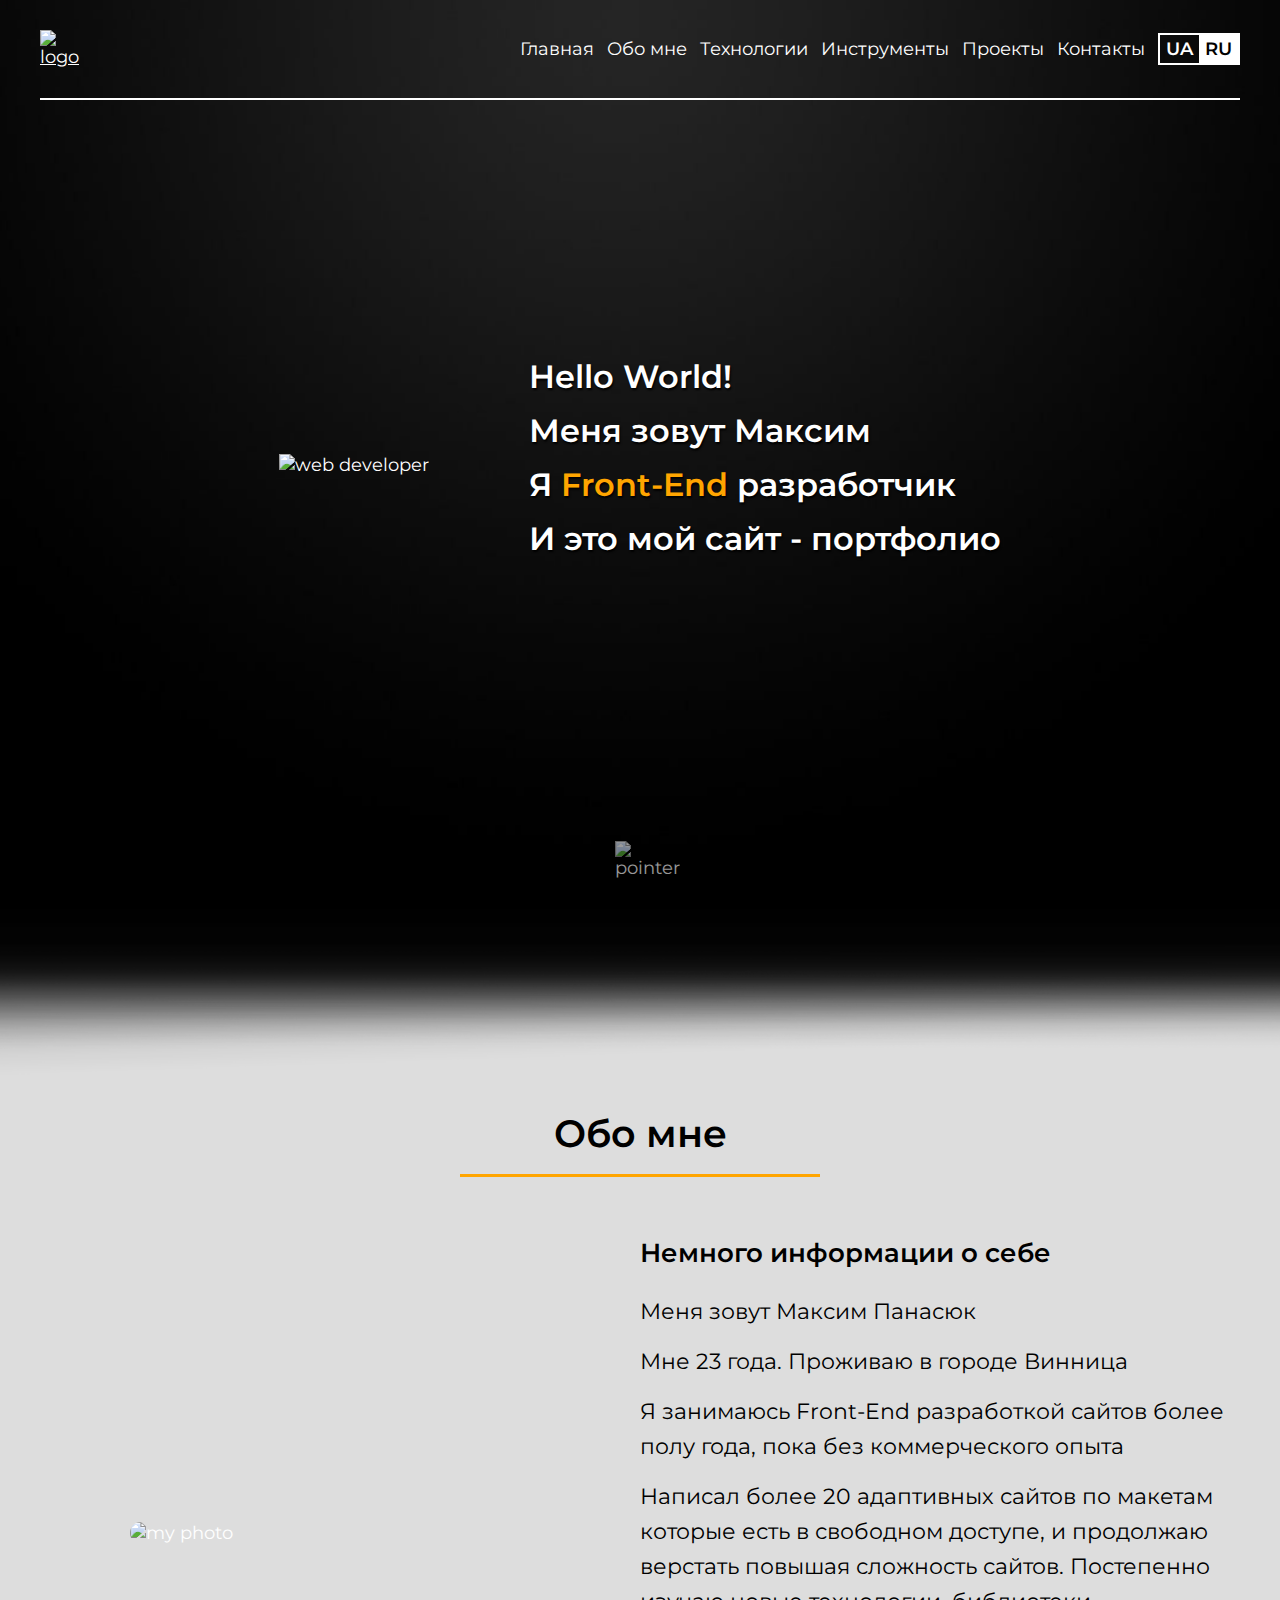
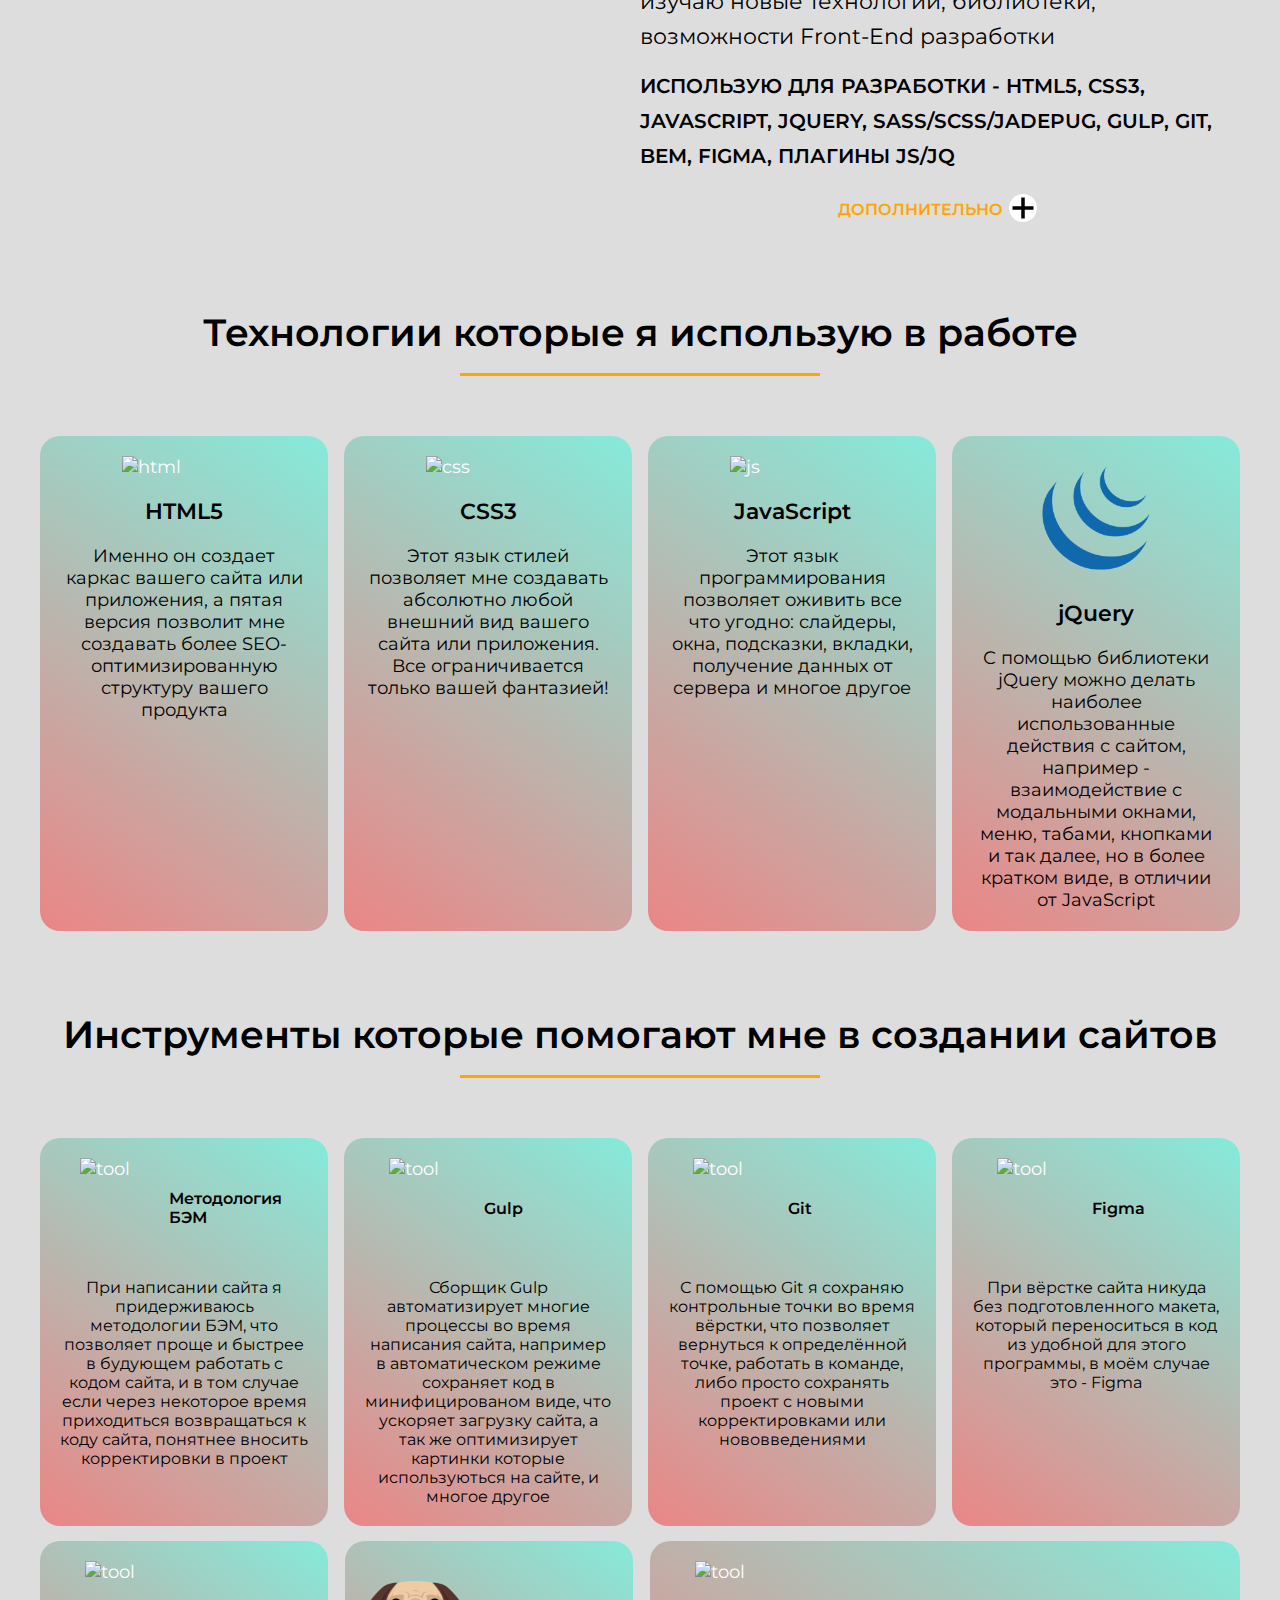
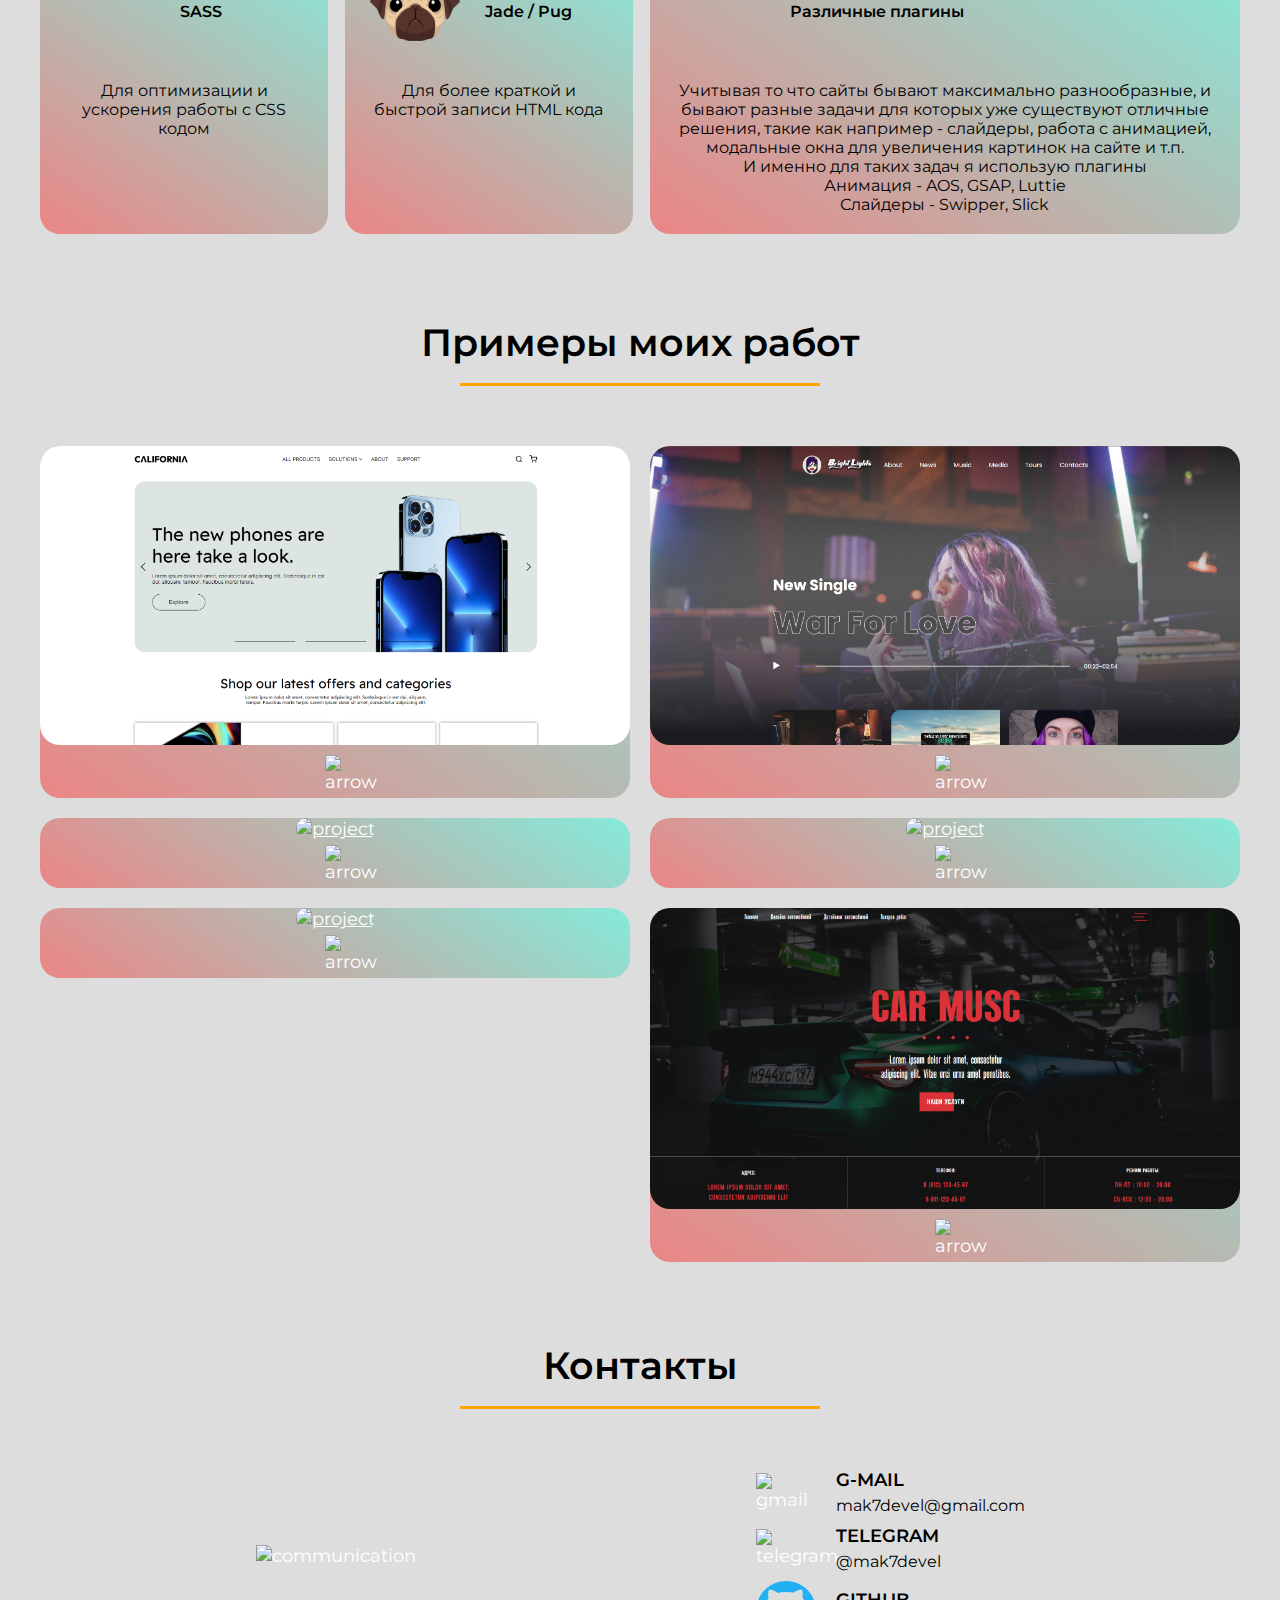
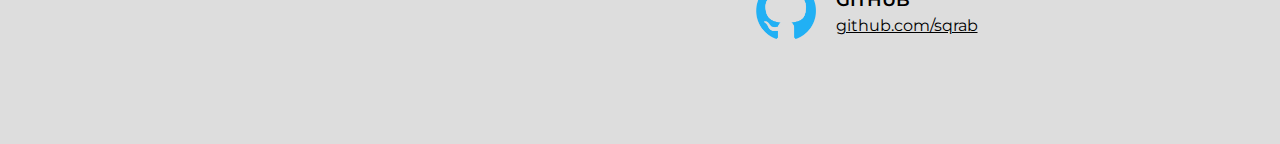
==== commit 3023096d: "new first-screen information" ====
--- a/index.html
+++ b/index.html
@@ -1,4 +1,18 @@
-<!DOCTYPE html><html lang="ru"><head><meta charset="UTF-8"><meta http-equiv="X-UA-Compatible" content="IE=edge"><meta name="viewport" content="width=device-width,initial-scale=1"><link type="image/png" sizes="16x16" rel="icon" href="icon/fav16.png"><link type="image/png" sizes="32x32" rel="icon" href="icon/fav32.png"><link type="image/png" sizes="96x96" rel="icon" href="icon/fav96.png"><title>Сайт-портфолио - Максим Панасюк</title><link rel="stylesheet" href="css/style.min.css"></head><body><header class="header"><div class="first" id="first"><div class="container"><div class="first__wrapper"><nav class="nav"><div class="nav__logo"><a href="index_ua.html"><img src="img/logon.png" alt="logo"></a></div><div class="nav__link"><div class="nav__item"><a href="#first">Главная</a></div><div class="nav__item"><a href="#about">Обо мне</a></div><div class="nav__item"><a href="#tech">Технологии</a></div><div class="nav__item"><a href="#tools">Инструменты</a></div><div class="nav__item"><a href="#work">Проекты</a></div><div class="nav__item"><a href="#contacts">Контакты</a></div><div class="language"><div class="language__ua"><a href="index_ua.html">UA</a></div><div class="language__ru"><a href="index.html">RU</a></div></div></div><div class="nav__hamb"><img src="icon/hamb.png" alt="menu"></div></nav><div class="first__block"><div class="first__photo"><img src="img/Advanced-Quality-Management.webp" alt="web developer"></div><div class="first__card"><div class="first__subtitle">Hello World!</div><div class="first__title">Приветствую на сайте-портфолио</div><div class="first__subtitle">Меня зовут Максим Панасюк</div><br><div class="first__subtitle">Я занимаюсь Front-End разработкой</div></div></div><div class="first__footer"><div class="first__pointer"><img src="icon/pointer2.png" alt="pointer"></div></div></div></div><div class="overflou"><div class="menu"><div class="menu__close"><img src="icon/closed.png" alt="closed"></div><div class="menu__links"><div class="menu__link"><a href="#first">Главная</a></div><div class="menu__link"><a href="#about">Обо мне</a></div><div class="menu__link"><a href="#tech">Технологии</a></div><div class="menu__link"><a href="#tools">Инструменты</a></div><div class="menu__link"><a href="#work">Проекты</a></div><div class="menu__link"><a href="#contacts">Контакты</a></div><div class="language"><div class="language__ua"><a href="index_ua.html">UA</a></div><div class="language__ru"><a href="index.html">RU</a></div></div></div></div></div></div></header><div class="up"><div class="up__img"><img src="icon/arrow4.png" alt="scroll-up"></div></div><main class="main"><div class="about" id="about"><div class="container"><div class="title">Обо мне</div><div class="about__block"><div class="about__photo"><img src="img/myphoto.jpg" alt="my photo" class="about__img"> <img src="img/myphoto400.png" alt="my photo" class="about__hidden"></div><div class="about__card"><div class="about__slider"><div class="about__subtitle">Немного информации о себе</div><div class="about__text">Меня зовут Максим Панасюк</div><div class="about__text">Мне 23 года. Проживаю в городе Винница</div><div class="about__text">Я занимаюсь Front-End разработкой сайтов более полу года, пока без коммерческого опыта</div><div class="about__text">Написал более 20 адаптивных сайтов по макетам которые есть в свободном доступе, и продолжаю верстать повышая сложность сайтов. Постепенно изучаю новые технологии, библиотеки, возможности Front-End разработки</div><div class="about__text about__text_mark">Использую для разработки - HTML5, CSS3, JavaScript, jQuery, SASS/SCSS/JadePug, Gulp, Git, BEM, Figma, Плагины JS/JQ</div></div><div class="about__wrapper"><div class="about__subtitle">Дополнительно</div><div class="about__plus"><div class="about__vertical"></div><div class="about__horizontal"></div></div></div><div class="about__add"><div class="about__subtitle">Навыки:</div><ul class="about__skills"><li class="about__skill">Адаптивная верстка под любой размер экрана</li><li class="about__skill">Понимание валидной верстки</li><li class="about__skill">Навыки использования JavaScript/jQuery</li><li class="about__skill">Использование и настройка разнообразных JS/JQ плагинов</li><li class="about__skill">Использование, добавление и удаление плагинов Gulp</li><li class="about__skill">Использование Git</li><li class="about__skill">Умение и опыт использования препроцессоров SASS, SCSS, Jade/PUG</li></ul><div class="about__links"><div class="about__subtitle">Сертификат об окончании курса</div><div class="about__certificate"><img src="https://udemy-certificate.s3.amazonaws.com/image/UC-2e6536df-1460-4273-ac01-c744433da098.jpg" alt=""><div class="about__slide"><img src="icon/arrow4.png" alt="arrow"></div></div><div class="about__modal"><img src="https://udemy-certificate.s3.amazonaws.com/image/UC-2e6536df-1460-4273-ac01-c744433da098.jpg" alt=""></div><div class="about__link"><a href="https://udemy-certificate.s3.amazonaws.com/image/UC-2e6536df-1460-4273-ac01-c744433da098.jpg">Оригинал сертификата</a></div><div class="about__link"><a href="https://www.udemy.com/course/webdeveloper/">Ссылка на курс</a></div><div class="about__subtitle">Крестики-нолики на JavaScript</div><div class="about__link"><a href="https://sqrab.github.io/oxo-game/index.html">Перейти к игре</a></div></div></div></div></div></div></div><div class="tech" id="tech"><div class="container"><div class="title">Технологии которые я использую в работе</div><div class="tech__block"><div class="tech__card tech__card-html"><img src="img/html.png" alt="html"><div class="tech__title">HTML5</div><div class="tech__text">Именно он создает каркас вашего сайта или приложения, а пятая версия позволит мне создавать более SEO-оптимизированную структуру вашего продукта</div></div><div class="tech__card tech__card-css"><img src="img/css.png" alt="css"><div class="tech__title">CSS3</div><div class="tech__text">Этот язык стилей позволяет мне создавать абсолютно любой внешний вид вашего сайта или приложения. Все ограничивается только вашей фантазией!</div></div><div class="tech__card tech__card-js"><img src="img/js.png" alt="js"><div class="tech__title">JavaScript</div><div class="tech__text">Этот язык программирования позволяет оживить все что угодно: слайдеры, окна, подсказки, вкладки, получение данных от сервера и многое другое</div></div><div class="tech__card tech__card-jq"><img src="img/jquery.png" alt="jquery"><div class="tech__title">jQuery</div><div class="tech__text">С помощью библиотеки jQuery можно делать наиболее использованные действия с сайтом, например - взаимодействие с модальными окнами, меню, табами, кнопками и так далее, но в более кратком виде, в отличии от JavaScript</div></div></div></div></div><div class="tools" id="tools"><div class="container"><div class="title">Инструменты которые помогают мне в создании сайтов</div><div class="tools__block"><div class="tools__card"><div class="tools__left"><div class="tools__image"><img src="https://ru.bem.info/UkC0yRpjS421DGQJVLY7NzcCQT0.svgd" alt="tool"></div><div class="tools__title">Методология БЭМ</div></div><div class="tools__right"><div class="tools__text">При написании сайта я придерживаюсь методологии БЭМ, что позволяет проще и быстрее в будующем работать с кодом сайта, и в том случае если через некоторое время приходиться возвращаться к коду сайта, понятнее вносить корректировки в проект</div></div></div><div class="tools__card"><div class="tools__left"><div class="tools__image"><img src="img/gulp.png" alt="tool"></div><div class="tools__title">Gulp</div></div><div class="tools__right"><div class="tools__text">Сборщик Gulp автоматизирует многие процессы во время написания сайта, например в автоматическом режиме сохраняет код в минифицированом виде, что ускоряет загрузку сайта, а так же оптимизирует картинки которые используються на сайте, и многое другое</div></div></div><div class="tools__card"><div class="tools__left"><div class="tools__image"><img src="img/git.png" alt="tool"></div><div class="tools__title">Git</div></div><div class="tools__right"><div class="tools__text">С помощью Git я сохраняю контрольные точки во время вёрстки, что позволяет вернуться к определённой точке, работать в команде, либо просто сохранять проект с новыми корректировками или нововведениями</div></div></div><div class="tools__card tools__card-middle"><div class="tools__left"><div class="tools__image"><img src="img/figma.png" alt="tool"></div><div class="tools__title">Figma</div></div><div class="tools__right"><div class="tools__text">При вёрстке сайта никуда без подготовленного макета, который переноситься в код из удобной для этого программы, в моём случае это - Figma</div></div></div><div class="tools__card"><div class="tools__left"><div class="tools__image"><img src="img/sass.png" alt="tool"></div><div class="tools__title">SASS</div></div><div class="tools__right"><div class="tools__text">Для оптимизации и ускорения работы с CSS кодом</div></div></div><div class="tools__card"><div class="tools__left"><div class="tools__image"><img src="img/jadepug.png" alt="tool"></div><div class="tools__title">Jade / Pug</div></div><div class="tools__right"><div class="tools__text">Для более краткой и быстрой записи HTML кода</div></div></div><div class="tools__card tools__card-big"><div class="tools__left"><div class="tools__image"><img src="img/plugin.png" alt="tool"></div><div class="tools__title">Различные плагины</div></div><div class="tools__right"><div class="tools__text tools__text-big">Учитывая то что сайты бывают максимально разнообразные, и бывают разные задачи для которых уже существуют отличные решения, такие как например - слайдеры, работа с анимацией, модальные окна для увеличения картинок на сайте и т.п.<br>И именно для таких задач я использую плагины<br>Анимация - AOS, GSAP, Luttie<br>Слайдеры - Swipper, Slick</div></div></div></div></div></div><div class="work" id="work"><div class="container"><div class="title">Примеры моих работ</div><div class="work__block"><div class="work__item"><div class="work__wrapper"><div class="work__card"><a href="https://sqrab.github.io/california/index.html"><img src="img/work/workCalifornia.png" alt="project" class="work__img"></a></div><div class="work__text"><ul class="work__title"><li>Адаптивная вёрстка</li><li>Flex</li><li>Плагин анимаций AOS</li><li>JavaScript</li></ul></div><div class="work__link"><a href="https://sqrab.github.io/california/index.html">Перейти на сайт</a></div><div class="work__btn"><img src="icon/arrow4.png" alt="arrow" class="work__arrow"></div></div></div><div class="work__item"><div class="work__wrapper"><div class="work__card"><a href="https://sqrab.github.io/brightlightdj/index.html"><img src="img/work/workDJ.png" alt="project" class="work__img"></a></div><div class="work__text"><ul class="work__title"><li>Адаптивная вёрстка</li><li>Jade/Pug, SCSS</li><li>jQuery</li><li>Flex, Grid</li><li>Плагин слайдер Slick</li></ul></div><div class="work__link"><a href="https://sqrab.github.io/brightlightdj/index.html">Перейти на сайт</a></div><div class="work__btn"><img src="icon/arrow4.png" alt="arrow" class="work__arrow"></div></div></div><div class="work__item"><div class="work__wrapper"><div class="work__card"><a href="https://sqrab.github.io/computer/index.html"><img src="img/work/workComp.png" alt="project" class="work__img"></a></div><div class="work__text"><ul class="work__title"><li>Адаптивная вёрстка</li><li>CSS анимация</li><li>Плагин слайдер Slick</li><li>Flex, Grid</li></ul></div><div class="work__link"><a href="https://sqrab.github.io/computer/index.html">Перейти на сайт</a></div><div class="work__btn"><img src="icon/arrow4.png" alt="arrow" class="work__arrow"></div></div></div><div class="work__item"><div class="work__wrapper"><div class="work__card"><a href="https://sqrab.github.io/it/index.html"><img src="img/work/workIT.png" alt="project" class="work__img"></a></div><div class="work__text"><ul class="work__title"><li>Адаптивная вёрстка</li><li>Плагин анимаций AOS</li><li>Flex</li></ul></div><div class="work__link"><a href="https://sqrab.github.io/it/index.html">Перейти на сайт</a></div><div class="work__btn"><img src="icon/arrow4.png" alt="arrow" class="work__arrow"></div></div></div><div class="work__item"><div class="work__wrapper"><div class="work__card"><a href="https://sqrab.github.io/beauty/index.html"><img src="img/work/workBeauty.png" alt="project" class="work__img"></a></div><div class="work__text"><ul class="work__title"><li>Адаптивная вёрстка</li><li>4 страницы</li><li>Flex, Grid</li></ul></div><div class="work__link"><a href="https://sqrab.github.io/beauty/index.html">Перейти на сайт</a></div><div class="work__btn"><img src="icon/arrow4.png" alt="arrow" class="work__arrow"></div></div></div><div class="work__item"><div class="work__wrapper"><div class="work__card"><a href="https://sqrab.github.io/carmusc/index.html"><img src="img/work/workCar.png" alt="project" class="work__img"></a></div><div class="work__text"><ul class="work__title"><li>Адаптивная вёрстка</li><li>Jade/Pug, SCSS</li><li>jQuery</li><li>Flex, Grid</li></ul></div><div class="work__link"><a href="https://sqrab.github.io/carmusc/index.html">Перейти на сайт</a></div><div class="work__btn"><img src="icon/arrow4.png" alt="arrow" class="work__arrow"></div></div></div></div></div></div></main><footer class="footer"><div class="contacts" id="contacts"><div class="container"><div class="title">Контакты</div><div class="contacts__block"><div class="contacts__image"><img src="img/contacts2.png" alt="communication"></div><div class="contacts__card"><!-- <div class="contacts__item">
+<!DOCTYPE html><html lang="ru"><head><meta charset="UTF-8"><meta http-equiv="X-UA-Compatible" content="IE=edge"><meta name="viewport" content="width=device-width,initial-scale=1"><link type="image/png" sizes="16x16" rel="icon" href="icon/fav16.png"><link type="image/png" sizes="32x32" rel="icon" href="icon/fav32.png"><link type="image/png" sizes="96x96" rel="icon" href="icon/fav96.png"><title>Сайт-портфолио - Максим Панасюк</title><link rel="stylesheet" href="css/style.min.css"></head><body><header class="header"><div class="first" id="first"><div class="container"><div class="first__wrapper"><nav class="nav"><div class="nav__logo"><a href="index_ua.html"><img src="img/logon.png" alt="logo"></a></div><div class="nav__link"><div class="nav__item"><a href="#first">Главная</a></div><div class="nav__item"><a href="#about">Обо мне</a></div><div class="nav__item"><a href="#tech">Технологии</a></div><div class="nav__item"><a href="#tools">Инструменты</a></div><div class="nav__item"><a href="#work">Проекты</a></div><div class="nav__item"><a href="#contacts">Контакты</a></div><div class="language"><div class="language__ua"><a href="index_ua.html">UA</a></div><div class="language__ru"><a href="index.html">RU</a></div></div></div><div class="nav__hamb"><img src="icon/hamb.png" alt="menu"></div></nav><div class="first__block"><div class="first__photo"><img src="img/Advanced-Quality-Management.webp" alt="web developer"></div><div class="first__card"><div class="first__subtitle">Hello World!</div><div class="first__subtitle">Меня зовут Максим</div><div class="first__subtitle">Я <span>Front-End</span> разработчик</div><div class="first__subtitle">И это мой сайт - портфолио</div></div></div><div class="first__footer"><div class="first__pointer"><img src="icon/pointer2.png" alt="pointer"></div></div></div></div><div class="overflou"><div class="menu"><div class="menu__close"><img src="icon/closed.png" alt="closed"></div><div class="menu__links"><div class="menu__link"><a href="#first">Главная</a></div><div class="menu__link"><a href="#about">Обо мне</a></div><div class="menu__link"><a href="#tech">Технологии</a></div><div class="menu__link"><a href="#tools">Инструменты</a></div><div class="menu__link"><a href="#work">Проекты</a></div><div class="menu__link"><a href="#contacts">Контакты</a></div><div class="language"><div class="language__ua"><a href="index_ua.html">UA</a></div><div class="language__ru"><a href="index.html">RU</a></div></div></div></div></div></div></header><div class="up"><div class="up__img"><img src="icon/arrow4.png" alt="scroll-up"></div></div><main class="main"><div class="about" id="about"><div class="container"><div class="title">Обо мне</div><div class="about__block"><div class="about__photo"><img src="img/myphoto.jpg" alt="my photo" class="about__img"> <img src="img/myphoto400.png" alt="my photo" class="about__hidden"></div><div class="about__card"><div class="about__slider"><div class="about__subtitle">Немного информации о себе</div><div class="about__text">Меня зовут Максим Панасюк</div><div class="about__text">Мне 23 года. Проживаю в городе Винница</div><div class="about__text">Я занимаюсь Front-End разработкой сайтов более полу года, пока без коммерческого опыта</div><div class="about__text">Написал более 20 адаптивных сайтов по макетам которые есть в свободном доступе, и продолжаю верстать повышая сложность сайтов. Постепенно изучаю новые технологии, библиотеки, возможности Front-End разработки</div><div class="about__text about__text_mark">Использую для разработки - HTML5, CSS3, JavaScript, jQuery, SASS/SCSS/JadePug, Gulp, Git, BEM, Figma, Плагины JS/JQ</div></div><div class="about__wrapper"><div class="about__subtitle">Дополнительно</div><div class="about__plus"><div class="about__vertical"></div><div class="about__horizontal"></div></div></div><div class="about__add"><div class="about__subtitle">Навыки:</div><ul class="about__skills"><li class="about__skill">Адаптивная верстка под любой размер экрана</li><li class="about__skill">Понимание валидной верстки</li><li class="about__skill">Навыки использования JavaScript/jQuery</li><li class="about__skill">Использование и настройка разнообразных JS/JQ плагинов</li><li class="about__skill">Использование, добавление и удаление плагинов Gulp</li><li class="about__skill">Использование Git</li><li class="about__skill">Умение и опыт использования препроцессоров SASS, SCSS, Jade/PUG</li></ul><div class="about__links"><!-- <div class="about__subtitle">Сертификат об окончании курса</div>
+    
+                                <div class="about__certificate">
+                                    <img src="https://udemy-certificate.s3.amazonaws.com/image/UC-2e6536df-1460-4273-ac01-c744433da098.jpg" alt="">
+                                    <div class="about__slide">
+                                        <img src="icon/arrow4.png" alt="arrow">
+                                    </div>
+                                </div>
+    
+                                <div class="about__modal">
+                                    <img src="https://udemy-certificate.s3.amazonaws.com/image/UC-2e6536df-1460-4273-ac01-c744433da098.jpg" alt="">
+                                </div>
+    
+                                <div class="about__link"><a href="https://udemy-certificate.s3.amazonaws.com/image/UC-2e6536df-1460-4273-ac01-c744433da098.jpg">Оригинал сертификата</a></div>
+                                <div class="about__link"><a href="https://www.udemy.com/course/webdeveloper/">Ссылка на курс</a></div> --><div class="about__subtitle">Крестики-нолики на JavaScript</div><div class="about__link"><a href="https://sqrab.github.io/oxo-game/index.html">Перейти к игре</a></div></div></div></div></div></div></div><div class="tech" id="tech"><div class="container"><div class="title">Технологии которые я использую в работе</div><div class="tech__block"><div class="tech__card tech__card-html"><img src="img/html.png" alt="html"><div class="tech__title">HTML5</div><div class="tech__text">Именно он создает каркас вашего сайта или приложения, а пятая версия позволит мне создавать более SEO-оптимизированную структуру вашего продукта</div></div><div class="tech__card tech__card-css"><img src="img/css.png" alt="css"><div class="tech__title">CSS3</div><div class="tech__text">Этот язык стилей позволяет мне создавать абсолютно любой внешний вид вашего сайта или приложения. Все ограничивается только вашей фантазией!</div></div><div class="tech__card tech__card-js"><img src="img/js.png" alt="js"><div class="tech__title">JavaScript</div><div class="tech__text">Этот язык программирования позволяет оживить все что угодно: слайдеры, окна, подсказки, вкладки, получение данных от сервера и многое другое</div></div><div class="tech__card tech__card-jq"><img src="img/jquery.png" alt="jquery"><div class="tech__title">jQuery</div><div class="tech__text">С помощью библиотеки jQuery можно делать наиболее использованные действия с сайтом, например - взаимодействие с модальными окнами, меню, табами, кнопками и так далее, но в более кратком виде, в отличии от JavaScript</div></div></div></div></div><div class="tools" id="tools"><div class="container"><div class="title">Инструменты которые помогают мне в создании сайтов</div><div class="tools__block"><div class="tools__card"><div class="tools__left"><div class="tools__image"><img src="https://ru.bem.info/UkC0yRpjS421DGQJVLY7NzcCQT0.svgd" alt="tool"></div><div class="tools__title">Методология БЭМ</div></div><div class="tools__right"><div class="tools__text">При написании сайта я придерживаюсь методологии БЭМ, что позволяет проще и быстрее в будующем работать с кодом сайта, и в том случае если через некоторое время приходиться возвращаться к коду сайта, понятнее вносить корректировки в проект</div></div></div><div class="tools__card"><div class="tools__left"><div class="tools__image"><img src="img/gulp.png" alt="tool"></div><div class="tools__title">Gulp</div></div><div class="tools__right"><div class="tools__text">Сборщик Gulp автоматизирует многие процессы во время написания сайта, например в автоматическом режиме сохраняет код в минифицированом виде, что ускоряет загрузку сайта, а так же оптимизирует картинки которые используються на сайте, и многое другое</div></div></div><div class="tools__card"><div class="tools__left"><div class="tools__image"><img src="img/git.png" alt="tool"></div><div class="tools__title">Git</div></div><div class="tools__right"><div class="tools__text">С помощью Git я сохраняю контрольные точки во время вёрстки, что позволяет вернуться к определённой точке, работать в команде, либо просто сохранять проект с новыми корректировками или нововведениями</div></div></div><div class="tools__card tools__card-middle"><div class="tools__left"><div class="tools__image"><img src="img/figma.png" alt="tool"></div><div class="tools__title">Figma</div></div><div class="tools__right"><div class="tools__text">При вёрстке сайта никуда без подготовленного макета, который переноситься в код из удобной для этого программы, в моём случае это - Figma</div></div></div><div class="tools__card"><div class="tools__left"><div class="tools__image"><img src="img/sass.png" alt="tool"></div><div class="tools__title">SASS</div></div><div class="tools__right"><div class="tools__text">Для оптимизации и ускорения работы с CSS кодом</div></div></div><div class="tools__card"><div class="tools__left"><div class="tools__image"><img src="img/jadepug.png" alt="tool"></div><div class="tools__title">Jade / Pug</div></div><div class="tools__right"><div class="tools__text">Для более краткой и быстрой записи HTML кода</div></div></div><div class="tools__card tools__card-big"><div class="tools__left"><div class="tools__image"><img src="img/plugin.png" alt="tool"></div><div class="tools__title">Различные плагины</div></div><div class="tools__right"><div class="tools__text tools__text-big">Учитывая то что сайты бывают максимально разнообразные, и бывают разные задачи для которых уже существуют отличные решения, такие как например - слайдеры, работа с анимацией, модальные окна для увеличения картинок на сайте и т.п.<br>И именно для таких задач я использую плагины<br>Анимация - AOS, GSAP, Luttie<br>Слайдеры - Swipper, Slick</div></div></div></div></div></div><div class="work" id="work"><div class="container"><div class="title">Примеры моих работ</div><div class="work__block"><div class="work__item"><div class="work__wrapper"><div class="work__card"><a href="https://sqrab.github.io/california/index.html"><img src="img/work/workCalifornia.png" alt="project" class="work__img"></a></div><div class="work__text"><ul class="work__title"><li>Адаптивная вёрстка</li><li>Flex</li><li>Плагин анимаций AOS</li><li>JavaScript</li></ul></div><div class="work__link"><a href="https://sqrab.github.io/california/index.html">Перейти на сайт</a></div><div class="work__btn"><img src="icon/arrow4.png" alt="arrow" class="work__arrow"></div></div></div><div class="work__item"><div class="work__wrapper"><div class="work__card"><a href="https://sqrab.github.io/brightlightdj/index.html"><img src="img/work/workDJ.png" alt="project" class="work__img"></a></div><div class="work__text"><ul class="work__title"><li>Адаптивная вёрстка</li><li>Jade/Pug, SCSS</li><li>jQuery</li><li>Flex, Grid</li><li>Плагин слайдер Slick</li></ul></div><div class="work__link"><a href="https://sqrab.github.io/brightlightdj/index.html">Перейти на сайт</a></div><div class="work__btn"><img src="icon/arrow4.png" alt="arrow" class="work__arrow"></div></div></div><div class="work__item"><div class="work__wrapper"><div class="work__card"><a href="https://sqrab.github.io/computer/index.html"><img src="img/work/workComp.png" alt="project" class="work__img"></a></div><div class="work__text"><ul class="work__title"><li>Адаптивная вёрстка</li><li>CSS анимация</li><li>Плагин слайдер Slick</li><li>Flex, Grid</li></ul></div><div class="work__link"><a href="https://sqrab.github.io/computer/index.html">Перейти на сайт</a></div><div class="work__btn"><img src="icon/arrow4.png" alt="arrow" class="work__arrow"></div></div></div><div class="work__item"><div class="work__wrapper"><div class="work__card"><a href="https://sqrab.github.io/it/index.html"><img src="img/work/workIT.png" alt="project" class="work__img"></a></div><div class="work__text"><ul class="work__title"><li>Адаптивная вёрстка</li><li>Плагин анимаций AOS</li><li>Flex</li></ul></div><div class="work__link"><a href="https://sqrab.github.io/it/index.html">Перейти на сайт</a></div><div class="work__btn"><img src="icon/arrow4.png" alt="arrow" class="work__arrow"></div></div></div><div class="work__item"><div class="work__wrapper"><div class="work__card"><a href="https://sqrab.github.io/beauty/index.html"><img src="img/work/workBeauty.png" alt="project" class="work__img"></a></div><div class="work__text"><ul class="work__title"><li>Адаптивная вёрстка</li><li>4 страницы</li><li>Flex, Grid</li></ul></div><div class="work__link"><a href="https://sqrab.github.io/beauty/index.html">Перейти на сайт</a></div><div class="work__btn"><img src="icon/arrow4.png" alt="arrow" class="work__arrow"></div></div></div><div class="work__item"><div class="work__wrapper"><div class="work__card"><a href="https://sqrab.github.io/carmusc/index.html"><img src="img/work/workCar.png" alt="project" class="work__img"></a></div><div class="work__text"><ul class="work__title"><li>Адаптивная вёрстка</li><li>Jade/Pug, SCSS</li><li>jQuery</li><li>Flex, Grid</li></ul></div><div class="work__link"><a href="https://sqrab.github.io/carmusc/index.html">Перейти на сайт</a></div><div class="work__btn"><img src="icon/arrow4.png" alt="arrow" class="work__arrow"></div></div></div></div></div></div></main><footer class="footer"><div class="contacts" id="contacts"><div class="container"><div class="title">Контакты</div><div class="contacts__block"><div class="contacts__image"><img src="img/contacts2.png" alt="communication"></div><div class="contacts__card"><!-- <div class="contacts__item">
                             <div class="contacts__img">
                                 <img src="icon/tel2.png" alt="phone">
                             </div>
--- a/css/style.min.css
+++ b/css/style.min.css
@@ -1 +1 @@
-@import url(https://fonts.googleapis.com/css2?family=Montserrat:wght@400;600;800&display=swap);@-webkit-keyframes updown{0%{transform:translateY(10px)}50%{transform:translateY(-10px)}100%{transform:translateY(10px)}}@keyframes updown{0%{transform:translateY(10px)}50%{transform:translateY(-10px)}100%{transform:translateY(10px)}}*{margin:0;padding:0;box-sizing:border-box;font-family:Montserrat,sans-serif;font-weight:400;font-style:normal;font-size:18px;color:#fff;transition:.6s all}body{background:#ddd}.container{width:1296px;margin:0 auto}.first{background:url(../img/bg-black-opacity.png) center center/cover no-repeat;height:120vh;position:relative}.first__wrapper{height:100vh;display:flex;flex-direction:column;justify-content:space-between}.first__block{display:flex;justify-content:center;align-items:center;gap:100px}.first__title{font-size:34px;font-weight:600;line-height:100px;text-shadow:1px 2px 2px #000;text-transform:uppercase}.first__subtitle{font-size:32px;font-weight:600;text-shadow:1px 2px 2px #000}.first__footer{height:70px;display:flex;justify-content:center;align-items:center;padding-bottom:10px}.first__pointer{width:50px;opacity:.6;cursor:pointer;-webkit-animation:updown 1.5s infinite ease-in-out;animation:updown 1.5s infinite ease-in-out}.first__pointer:hover{opacity:1}.first__pointer img{width:100%}.overflou{position:fixed;top:0;left:0;right:0;bottom:0;height:100vh;background-color:rgba(255,255,255,.5);visibility:hidden;opacity:0}.overflou-active{visibility:visible;opacity:1}.menu{position:fixed;left:-450px;top:0;bottom:0;height:100vh;width:450px;background:#000;display:flex;flex-direction:column;align-items:flex-start;padding:20px;gap:100px;transition:.6s all;z-index:300}.menu-active{left:0;z-index:300}.menu__close{width:35px;align-self:flex-end}.menu__close img{width:100%}.menu__links{height:50vh;display:flex;flex-direction:column;gap:40px;padding-left:20px}.menu__link a{text-decoration:none;text-transform:uppercase}.nav{height:100px;display:flex;justify-content:space-between;align-items:center;padding:40px 0;border-bottom:2px solid #fff}.nav__logo{width:50px}.nav__logo img{width:100%}.nav__link{display:flex;justify-content:space-between;align-items:center;width:60%}.nav__link a{text-decoration:none}.nav__link a:hover{text-decoration:underline}.nav__hamb{width:35px;display:none}.nav__hamb img{width:100%}.language{display:flex;border:2px solid #fff;justify-content:space-around}.language__ru,.language__ua{padding:3px 6px;cursor:pointer;font-size:14px;width:100%;text-align:center}.language__ru a,.language__ua a{font-weight:600}.up{position:fixed;width:50px;bottom:30px;right:30px;background:#fff;border-radius:100px;height:50px;cursor:pointer;opacity:.6;display:none}.up:hover{opacity:1}.up img{display:block;width:25px;height:25px;margin-left:13px;margin-top:10px;transform:rotate(180deg)}.title{margin:80px 0;text-align:center;color:#000;font-size:38px;font-weight:600;position:relative;z-index:-2}.title::before{position:absolute;content:"";height:3px;width:30%;background:orange;bottom:-20px;left:50%;transform:translateX(-50%)}.about{margin-top:-50px}.about__block{display:flex;justify-content:space-between;align-items:center}.about__photo{width:50%;display:flex;justify-content:center}.about__photo img{width:70%;border-radius:20px}.about__card{width:50%}.about__subtitle{color:#000;font-size:26px;font-weight:600;margin-bottom:25px}.about__text{color:#000;font-size:22px;font-weight:400;margin-bottom:15px;line-height:35px}.about__text_mark{text-transform:uppercase;font-weight:600;font-size:20px}.about__hidden{display:none}.about__plus{width:40px;height:40px;background:#fff;border-radius:50px;padding:5px;position:relative;transform:scale(.7);margin-top:-3px;cursor:pointer}.about__vertical{width:5px;height:75%;background:#000;position:absolute;left:50%;transform:translateX(-50%)}.about__horizontal{width:75%;height:5px;background:#000;position:absolute;top:50%;transform:translateY(-50%)}.about__skill{color:#000;margin-bottom:5px}.about__certificate{width:40%;display:flex;align-items:center;gap:5px}.about__certificate img{width:85%;margin-bottom:10px;cursor:zoom-in}.about__slide{width:15px}.about__slide img{width:100%;transform:rotate(-90deg);cursor:pointer}.about__add{display:none;flex-direction:column;align-items:flex-start}.about__add .about__subtitle{margin:10px 0}.about__wrapper{display:flex;align-items:center;height:40px;width:100%;justify-content:center}.about__wrapper .about__subtitle{margin:0;color:orange;text-transform:uppercase;font-size:16px}.about__links{display:flex;flex-direction:column;align-items:flex-start}.about__link{margin-bottom:5px;display:block}.about__link a{color:#000;text-transform:uppercase;position:relative;display:block;text-decoration:none}.about__link a::after{content:"";position:absolute;width:100%;height:3px;background:orange;left:0;bottom:-2px}.about__modal{position:fixed;width:100%;height:100vh;background:rgba(255,255,255,.7);top:0;left:0;display:none;justify-content:center;align-items:center;z-index:50}.about__modal img{width:60%;border:2px solid #000;cursor:zoom-out}.tech__block{display:flex;justify-content:space-between;flex-wrap:wrap;gap:10px}.tech__card{width:24%;display:flex;flex-direction:column;align-items:center;justify-content:flex-start;gap:20px;min-height:400px;background:linear-gradient(214deg,rgba(0,255,214,.4) 0,rgba(255,2,2,.4) 100%);padding:20px;border-radius:20px;cursor:pointer}.tech__card img{width:50%}.tech__card img:hover{filter:drop-shadow(3px 5px 5px #000)}.tech__card:hover{transform:scale(1.03)}.tech__title{font-size:22px;font-weight:600;color:#000}.tech__text{text-align:center;color:#000}.tools__block{display:flex;justify-content:space-between;gap:10px;flex-wrap:wrap}.tools__card{padding:20px;display:flex;width:24%;flex-direction:column;gap:20px;background:linear-gradient(214deg,rgba(0,255,214,.4) 0,rgba(255,2,2,.4) 100%);border-radius:20px;cursor:pointer;margin-bottom:5px}.tools__card-big{width:49.2%}.tools__card:hover{transform:scale(1.05)}.tools__title{color:#000;font-size:16px;font-weight:600}.tools__image{display:flex;justify-content:center;align-items:center;width:100px;height:100px}.tools__image img{height:100%}.tools__left{display:flex;align-items:center;gap:20px}.tools__text{color:#000;text-align:center;font-size:16px}.work__block{display:grid;grid-template-columns:1fr 1fr;grid-auto-rows:auto;gap:20px}.work__img{width:100%;border-radius:20px}.work__wrapper{display:flex;height:auto;justify-content:space-between;flex-direction:column;align-items:center;border-radius:20px;background:linear-gradient(214deg,rgba(0,255,214,.4) 0,rgba(255,2,2,.4) 100%);transition:.6s all}.work__btn{width:20px}.work__arrow{width:100%;cursor:pointer;margin:5px 0}.work__text{margin:10px 0;display:none}.work__text-active{display:block}.work__link{margin:20px 0;display:none}.work__link a{text-decoration:none;font-weight:600;text-transform:uppercase;font-size:16px;border:2px solid #fff;padding:10px 20px;border-radius:50px}.work__link a:hover{color:orange;background:#fff}.work__link-active{display:block;text-transform:uppercase}.work__title li{text-align:center;list-style:none;text-transform:uppercase;margin-bottom:3px;position:relative}.work__title li::before{content:"";position:absolute;width:8px;height:8px;border-radius:100%;background:#fff;opacity:.8;top:50%;transform:translateY(-50%);margin-left:-20px}.contacts{margin-bottom:100px}.contacts__block{display:flex;justify-content:center;align-items:center;gap:200px}.contacts__image{width:300px}.contacts__image img{width:100%}.contacts__img{width:60px}.contacts__img img{width:100%}.contacts__item{display:flex;align-items:center;gap:20px}.contacts__title{font-size:18px;font-weight:600;margin-bottom:5px;color:#000;text-transform:uppercase}.contacts__subtitle{font-size:16px;font-weight:400;color:#000}.contacts__subtitle a{font-size:16px;font-weight:400;color:#000}.contacts__card{display:flex;flex-direction:column;gap:10px}@media(max-width:1400px){.container{width:1200px}}@media(max-width:1200px){.container{width:960px}.nav__link{width:80%}.first__photo{width:40%}.first__photo img{width:100%}.first__card{width:60%}.first__title{line-height:70px;font-size:26px}.first__subtitle{font-size:24px}.about__text{line-height:30px;margin-bottom:5px;font-size:18px}.about__subtitle{font-size:20px;margin-bottom:10px}.tech__block{flex-wrap:wrap;gap:10px}.tech__title{font-size:16px}.tech__text{font-size:16px}.tech__card{min-height:200px;width:49%}.tech__card img{width:25%}.tools__card{width:32%}.tools__card-big{width:100%}}@media(max-width:992px){.container{width:720px}.nav__link a{font-size:14px}.first__title{font-size:22px;line-height:50px}.first__subtitle{font-size:22px}.about__block{align-items:flex-start}.tech__block{flex-wrap:wrap;gap:10px}.tech__card{width:49%;min-height:320px}.tech__card img{width:40%}.tech__card-jq img,.tech__card-js img{width:40%}.tools__card{width:49%}.tools__card-big{width:100%}}@media(max-width:768px){.container{width:540px}.title{font-size:26px}.nav__logo{width:40px}.nav__link{display:none}.nav__hamb{display:block}.first__block{flex-direction:column}.first__photo{width:35%}.first__card{width:100%}.first__title{font-size:24px;line-height:50px;text-align:center;width:100%;font-weight:800}.first__subtitle{font-size:22px;text-align:center}.about__text{line-height:20px;font-size:20px}.tech__block{gap:20px}.tech__card{width:48%}.tools__text,.tools__title{font-size:16px}.tools__image{height:80px}.tools__card{gap:10px}.contacts__block{gap:100px}.work__block{gap:10px}.work__text{font-size:16px}.work__link a{font-size:16px}.work__btn{width:15px}}@media(max-width:576px){.container{width:100%;padding:0 10px}.first__block{flex-direction:column;align-items:center;gap:40px}.first__photo{width:50%}.first__card{display:flex;flex-direction:column;align-items:center;width:90%}.first__title{font-size:22px;text-align:center;line-height:40px;margin:10px 0}.first__subtitle{text-align:center;font-size:18px}.first__footer{height:60px}.first__pointer{width:35px}.about__img{display:none}.about__hidden{display:block}.about__block{flex-direction:column;align-items:center;gap:20px}.about__photo{width:100%}.about__photo img{border-radius:20px;width:100%}.about__card{width:100%}.about__subtitle{text-align:center}.about__text{text-align:center}.about__link{text-align:center}.about__slide{display:none}.about__certificate{width:90%;margin:0 auto}.about__certificate img{width:100%}.about__skill{text-align:center}.about__links{align-items:center}.tech__block{gap:10px;flex-direction:column;align-items:center}.tech__card{width:85%}.tech__card img{width:35%}.tools__card{width:85%}.tools__block{align-items:center;justify-content:center}.work__block{grid-template-columns:1fr}.work__btn{width:15px}.contacts__block{flex-direction:column;gap:50px}.contacts__image{width:60%}.contacts__text{width:200px;font-size:14px}.title{font-size:26px;margin:40px 0}.menu{width:80%}.up{bottom:15px;right:15px}}+@import url(https://fonts.googleapis.com/css2?family=Montserrat:wght@400;600;800&display=swap);@-webkit-keyframes updown{0%{transform:translateY(10px)}50%{transform:translateY(-10px)}100%{transform:translateY(10px)}}@keyframes updown{0%{transform:translateY(10px)}50%{transform:translateY(-10px)}100%{transform:translateY(10px)}}*{margin:0;padding:0;box-sizing:border-box;font-family:Montserrat,sans-serif;font-weight:400;font-style:normal;font-size:18px;color:#fff;transition:.6s all}body{background:#ddd}.container{width:1296px;margin:0 auto}.first{background:url(../img/bg-black-opacity.png) center center/cover no-repeat;height:120vh;position:relative}.first__wrapper{height:100vh;display:flex;flex-direction:column;justify-content:space-between}.first__block{display:flex;justify-content:center;align-items:center;gap:100px}.first__subtitle{font-size:32px;font-weight:600;text-shadow:1px 2px 2px #000;margin-bottom:15px}.first__subtitle span{color:orange;font-size:32px;font-weight:600}.first__footer{height:70px;display:flex;justify-content:center;align-items:center;padding-bottom:10px}.first__pointer{width:50px;opacity:.6;cursor:pointer;-webkit-animation:updown 1.5s infinite ease-in-out;animation:updown 1.5s infinite ease-in-out}.first__pointer:hover{opacity:1}.first__pointer img{width:100%}.overflou{position:fixed;top:0;left:0;right:0;bottom:0;height:100vh;background-color:rgba(255,255,255,.5);visibility:hidden;opacity:0}.overflou-active{visibility:visible;opacity:1}.menu{position:fixed;left:-450px;top:0;bottom:0;height:100vh;width:450px;background:#000;display:flex;flex-direction:column;align-items:flex-start;padding:20px;gap:100px;transition:.6s all;z-index:300}.menu-active{left:0;z-index:300}.menu__close{width:35px;align-self:flex-end}.menu__close img{width:100%}.menu__links{height:50vh;display:flex;flex-direction:column;gap:40px;padding-left:20px}.menu__link a{text-decoration:none;text-transform:uppercase}.nav{height:100px;display:flex;justify-content:space-between;align-items:center;padding:40px 0;border-bottom:2px solid #fff}.nav__logo{width:50px}.nav__logo img{width:100%}.nav__link{display:flex;justify-content:space-between;align-items:center;width:60%}.nav__link a{text-decoration:none}.nav__link a:hover{text-decoration:underline}.nav__hamb{width:35px;display:none}.nav__hamb img{width:100%}.language{display:flex;border:2px solid #fff;justify-content:space-around}.language__ru,.language__ua{padding:3px 6px;cursor:pointer;font-size:14px;width:100%;text-align:center}.language__ru a,.language__ua a{font-weight:600}.up{position:fixed;width:50px;bottom:30px;right:30px;background:#fff;border-radius:100px;height:50px;cursor:pointer;opacity:.6;display:none}.up:hover{opacity:1}.up img{display:block;width:25px;height:25px;margin-left:13px;margin-top:10px;transform:rotate(180deg)}.title{margin:80px 0;text-align:center;color:#000;font-size:38px;font-weight:600;position:relative;z-index:-2}.title::before{position:absolute;content:"";height:3px;width:30%;background:orange;bottom:-20px;left:50%;transform:translateX(-50%)}.about{margin-top:-50px}.about__block{display:flex;justify-content:space-between;align-items:center}.about__photo{width:50%;display:flex;justify-content:center}.about__photo img{width:70%;border-radius:20px}.about__card{width:50%}.about__subtitle{color:#000;font-size:26px;font-weight:600;margin-bottom:25px}.about__text{color:#000;font-size:22px;font-weight:400;margin-bottom:15px;line-height:35px}.about__text_mark{text-transform:uppercase;font-weight:600;font-size:20px}.about__hidden{display:none}.about__plus{width:40px;height:40px;background:#fff;border-radius:50px;padding:5px;position:relative;transform:scale(.7);margin-top:-3px;cursor:pointer}.about__vertical{width:5px;height:75%;background:#000;position:absolute;left:50%;transform:translateX(-50%)}.about__horizontal{width:75%;height:5px;background:#000;position:absolute;top:50%;transform:translateY(-50%)}.about__skill{color:#000;margin-bottom:5px}.about__certificate{width:40%;display:flex;align-items:center;gap:5px}.about__certificate img{width:85%;margin-bottom:10px;cursor:zoom-in}.about__slide{width:15px}.about__slide img{width:100%;transform:rotate(-90deg);cursor:pointer}.about__add{display:none;flex-direction:column;align-items:flex-start}.about__add .about__subtitle{margin:10px 0}.about__wrapper{display:flex;align-items:center;height:40px;width:100%;justify-content:center}.about__wrapper .about__subtitle{margin:0;color:orange;text-transform:uppercase;font-size:16px}.about__links{display:flex;flex-direction:column;align-items:flex-start}.about__link{margin-bottom:5px;display:block}.about__link a{color:#000;text-transform:uppercase;position:relative;display:block;text-decoration:none}.about__link a::after{content:"";position:absolute;width:100%;height:3px;background:orange;left:0;bottom:-2px}.about__modal{position:fixed;width:100%;height:100vh;background:rgba(255,255,255,.7);top:0;left:0;display:none;justify-content:center;align-items:center;z-index:50}.about__modal img{width:60%;border:2px solid #000;cursor:zoom-out}.tech__block{display:flex;justify-content:space-between;flex-wrap:wrap;gap:10px}.tech__card{width:24%;display:flex;flex-direction:column;align-items:center;justify-content:flex-start;gap:20px;min-height:400px;background:linear-gradient(214deg,rgba(0,255,214,.4) 0,rgba(255,2,2,.4) 100%);padding:20px;border-radius:20px;cursor:pointer}.tech__card img{width:50%}.tech__card img:hover{filter:drop-shadow(3px 5px 5px #000)}.tech__card:hover{transform:scale(1.03)}.tech__title{font-size:22px;font-weight:600;color:#000}.tech__text{text-align:center;color:#000}.tools__block{display:flex;justify-content:space-between;gap:10px;flex-wrap:wrap}.tools__card{padding:20px;display:flex;width:24%;flex-direction:column;gap:20px;background:linear-gradient(214deg,rgba(0,255,214,.4) 0,rgba(255,2,2,.4) 100%);border-radius:20px;cursor:pointer;margin-bottom:5px}.tools__card-big{width:49.2%}.tools__card:hover{transform:scale(1.05)}.tools__title{color:#000;font-size:16px;font-weight:600}.tools__image{display:flex;justify-content:center;align-items:center;width:100px;height:100px}.tools__image img{height:100%}.tools__left{display:flex;align-items:center;gap:20px}.tools__text{color:#000;text-align:center;font-size:16px}.work__block{display:grid;grid-template-columns:1fr 1fr;grid-auto-rows:auto;gap:20px}.work__img{width:100%;border-radius:20px}.work__wrapper{display:flex;height:auto;justify-content:space-between;flex-direction:column;align-items:center;border-radius:20px;background:linear-gradient(214deg,rgba(0,255,214,.4) 0,rgba(255,2,2,.4) 100%);transition:.6s all}.work__btn{width:20px}.work__arrow{width:100%;cursor:pointer;margin:5px 0}.work__text{margin:10px 0;display:none}.work__text-active{display:block}.work__link{margin:20px 0;display:none}.work__link a{text-decoration:none;font-weight:600;text-transform:uppercase;font-size:16px;border:2px solid #fff;padding:10px 20px;border-radius:50px}.work__link a:hover{color:orange;background:#fff}.work__link-active{display:block;text-transform:uppercase}.work__title li{text-align:center;list-style:none;text-transform:uppercase;margin-bottom:3px;position:relative}.work__title li::before{content:"";position:absolute;width:8px;height:8px;border-radius:100%;background:#fff;opacity:.8;top:50%;transform:translateY(-50%);margin-left:-20px}.contacts{margin-bottom:100px}.contacts__block{display:flex;justify-content:center;align-items:center;gap:200px}.contacts__image{width:300px}.contacts__image img{width:100%}.contacts__img{width:60px}.contacts__img img{width:100%}.contacts__item{display:flex;align-items:center;gap:20px}.contacts__title{font-size:18px;font-weight:600;margin-bottom:5px;color:#000;text-transform:uppercase}.contacts__subtitle{font-size:16px;font-weight:400;color:#000}.contacts__subtitle a{font-size:16px;font-weight:400;color:#000}.contacts__card{display:flex;flex-direction:column;gap:10px}@media(max-width:1400px){.container{width:1200px}}@media(max-width:1200px){.container{width:960px}.nav__link{width:80%}.first__photo{width:40%}.first__photo img{width:100%}.first__card{width:60%}.first__title{line-height:70px;font-size:26px}.first__subtitle{font-size:24px}.first__subtitle span{font-size:24px}.about__text{line-height:30px;margin-bottom:5px;font-size:18px}.about__subtitle{font-size:20px;margin-bottom:10px}.tech__block{flex-wrap:wrap;gap:10px}.tech__title{font-size:16px}.tech__text{font-size:16px}.tech__card{min-height:200px;width:49%}.tech__card img{width:25%}.tools__card{width:32%}.tools__card-big{width:100%}}@media(max-width:992px){.container{width:720px}.nav__link a{font-size:14px}.first__title{font-size:22px;line-height:50px}.first__subtitle{font-size:22px}.about__block{align-items:flex-start}.tech__block{flex-wrap:wrap;gap:10px}.tech__card{width:49%;min-height:320px}.tech__card img{width:40%}.tech__card-jq img,.tech__card-js img{width:40%}.tools__card{width:49%}.tools__card-big{width:100%}}@media(max-width:768px){.container{width:540px}.title{font-size:26px}.nav__logo{width:40px}.nav__link{display:none}.nav__hamb{display:block}.first__block{flex-direction:column}.first__photo{width:35%}.first__card{width:100%}.first__title{font-size:24px;line-height:50px;text-align:center;width:100%;font-weight:800}.first__subtitle{font-size:22px;text-align:center}.about__text{line-height:20px;font-size:20px}.tech__block{gap:20px}.tech__card{width:48%}.tools__text,.tools__title{font-size:16px}.tools__image{height:80px}.tools__card{gap:10px}.contacts__block{gap:100px}.work__block{gap:10px}.work__text{font-size:16px}.work__link a{font-size:16px}.work__btn{width:15px}}@media(max-width:576px){.container{width:100%;padding:0 10px}.first__block{flex-direction:column;align-items:center;gap:40px}.first__photo{width:50%}.first__card{display:flex;flex-direction:column;align-items:center;width:90%}.first__title{font-size:22px;text-align:center;line-height:40px;margin:10px 0}.first__subtitle{text-align:center;font-size:18px}.first__subtitle span{font-size:18px}.first__footer{height:60px}.first__pointer{width:35px}.about__img{display:none}.about__hidden{display:block}.about__block{flex-direction:column;align-items:center;gap:20px}.about__photo{width:100%}.about__photo img{border-radius:20px;width:100%}.about__card{width:100%}.about__subtitle{text-align:center}.about__text{text-align:center;margin:0 auto 15px auto}.about__link{text-align:center}.about__slide{display:none}.about__certificate{width:90%;margin:0 auto}.about__certificate img{width:100%}.about__skill{text-align:center;width:80%;margin:0 auto 10px auto;list-style-type:none}.about__links{align-items:center}.tech__block{gap:10px;flex-direction:column;align-items:center}.tech__card{width:85%}.tech__card img{width:35%}.tools__card{width:85%}.tools__block{align-items:center;justify-content:center}.work__block{grid-template-columns:1fr}.work__btn{width:15px}.contacts__block{flex-direction:column;gap:50px}.contacts__image{width:60%}.contacts__text{width:200px;font-size:14px}.title{font-size:26px;margin:40px 0}.menu{width:80%}.up{bottom:15px;right:15px}}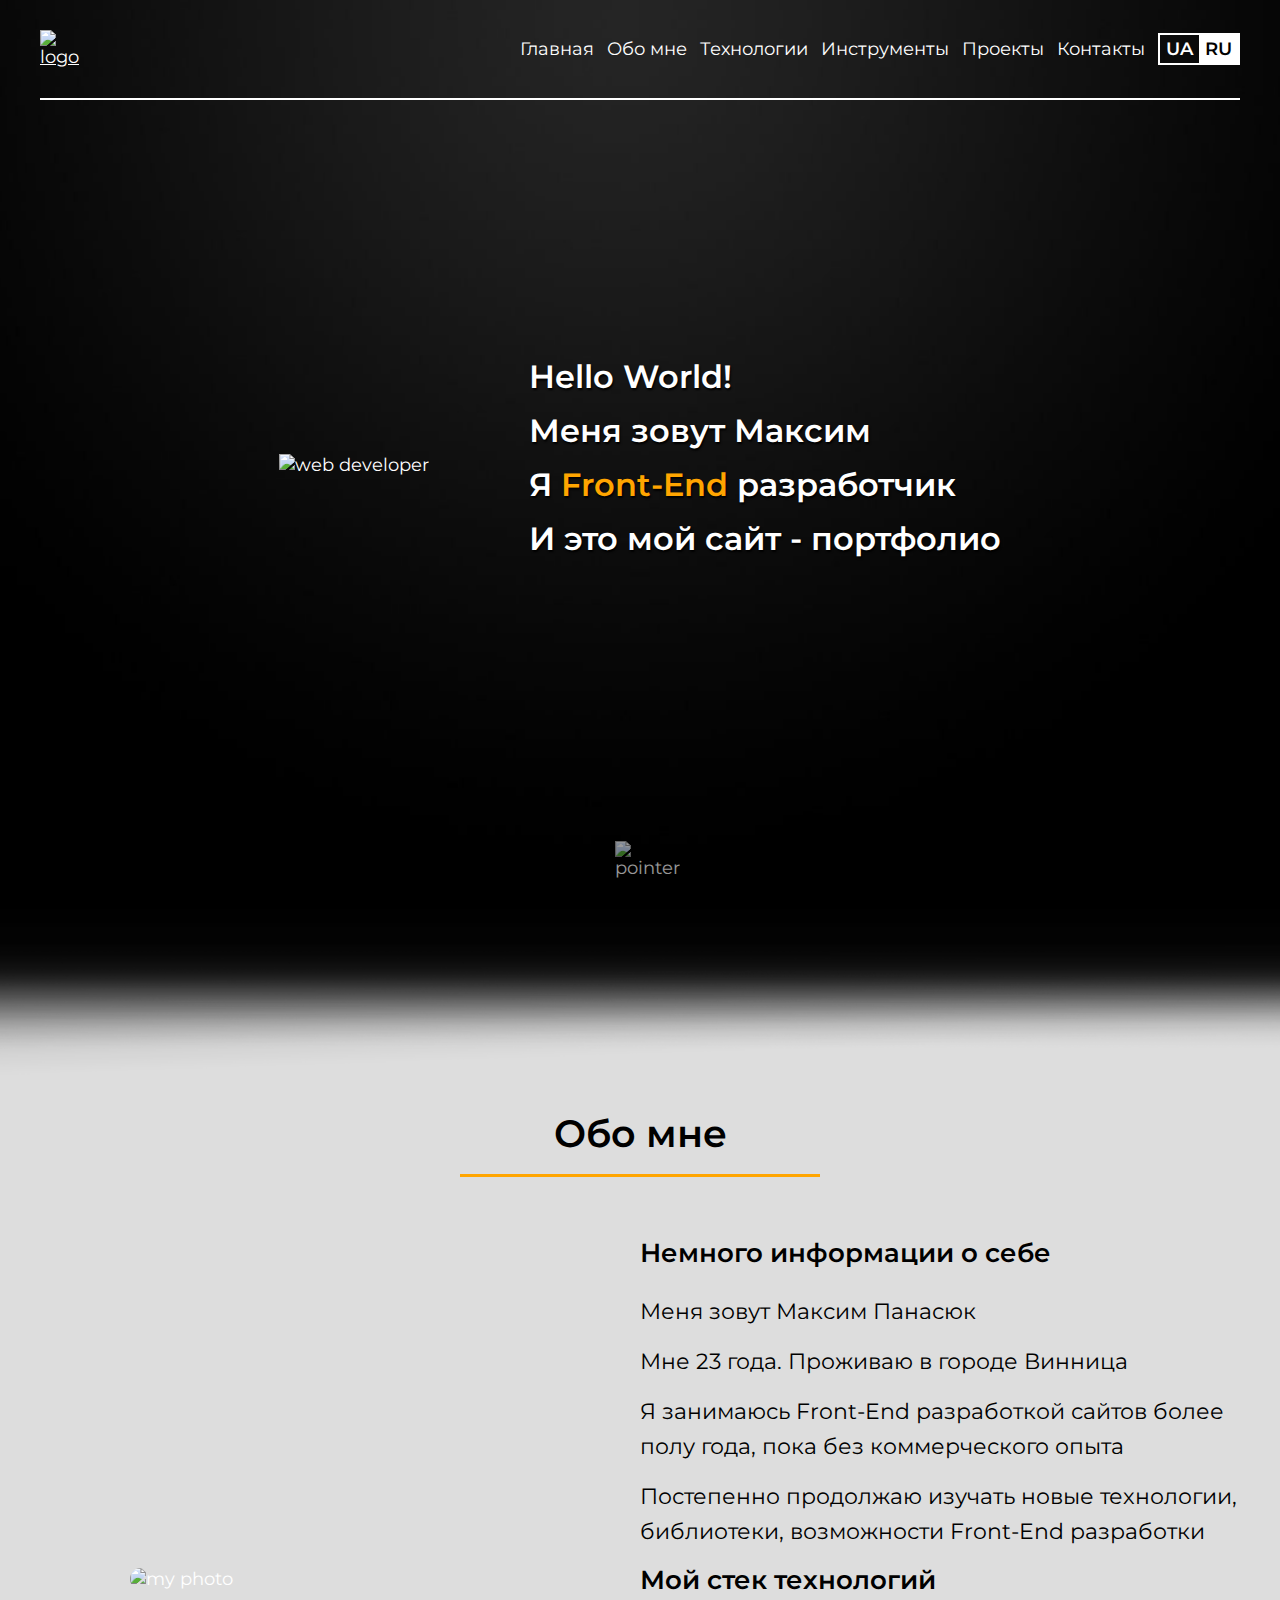
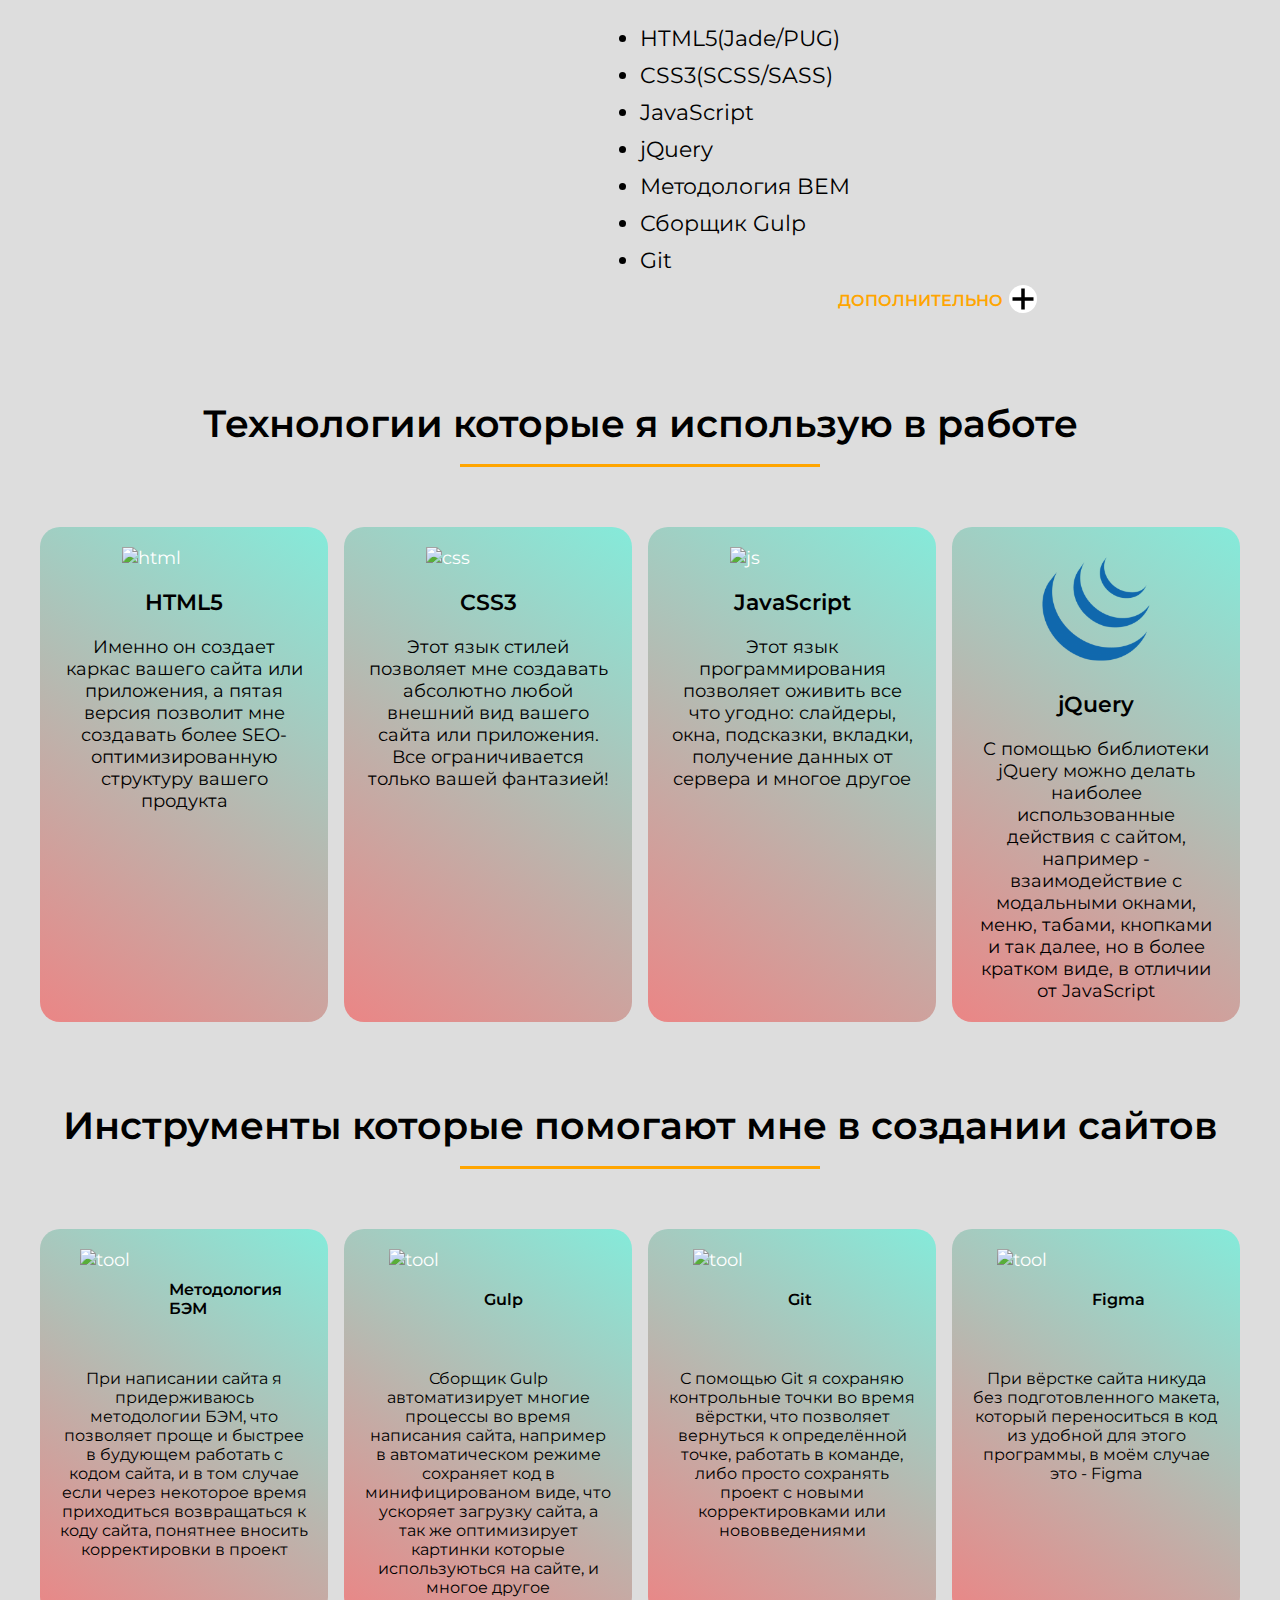
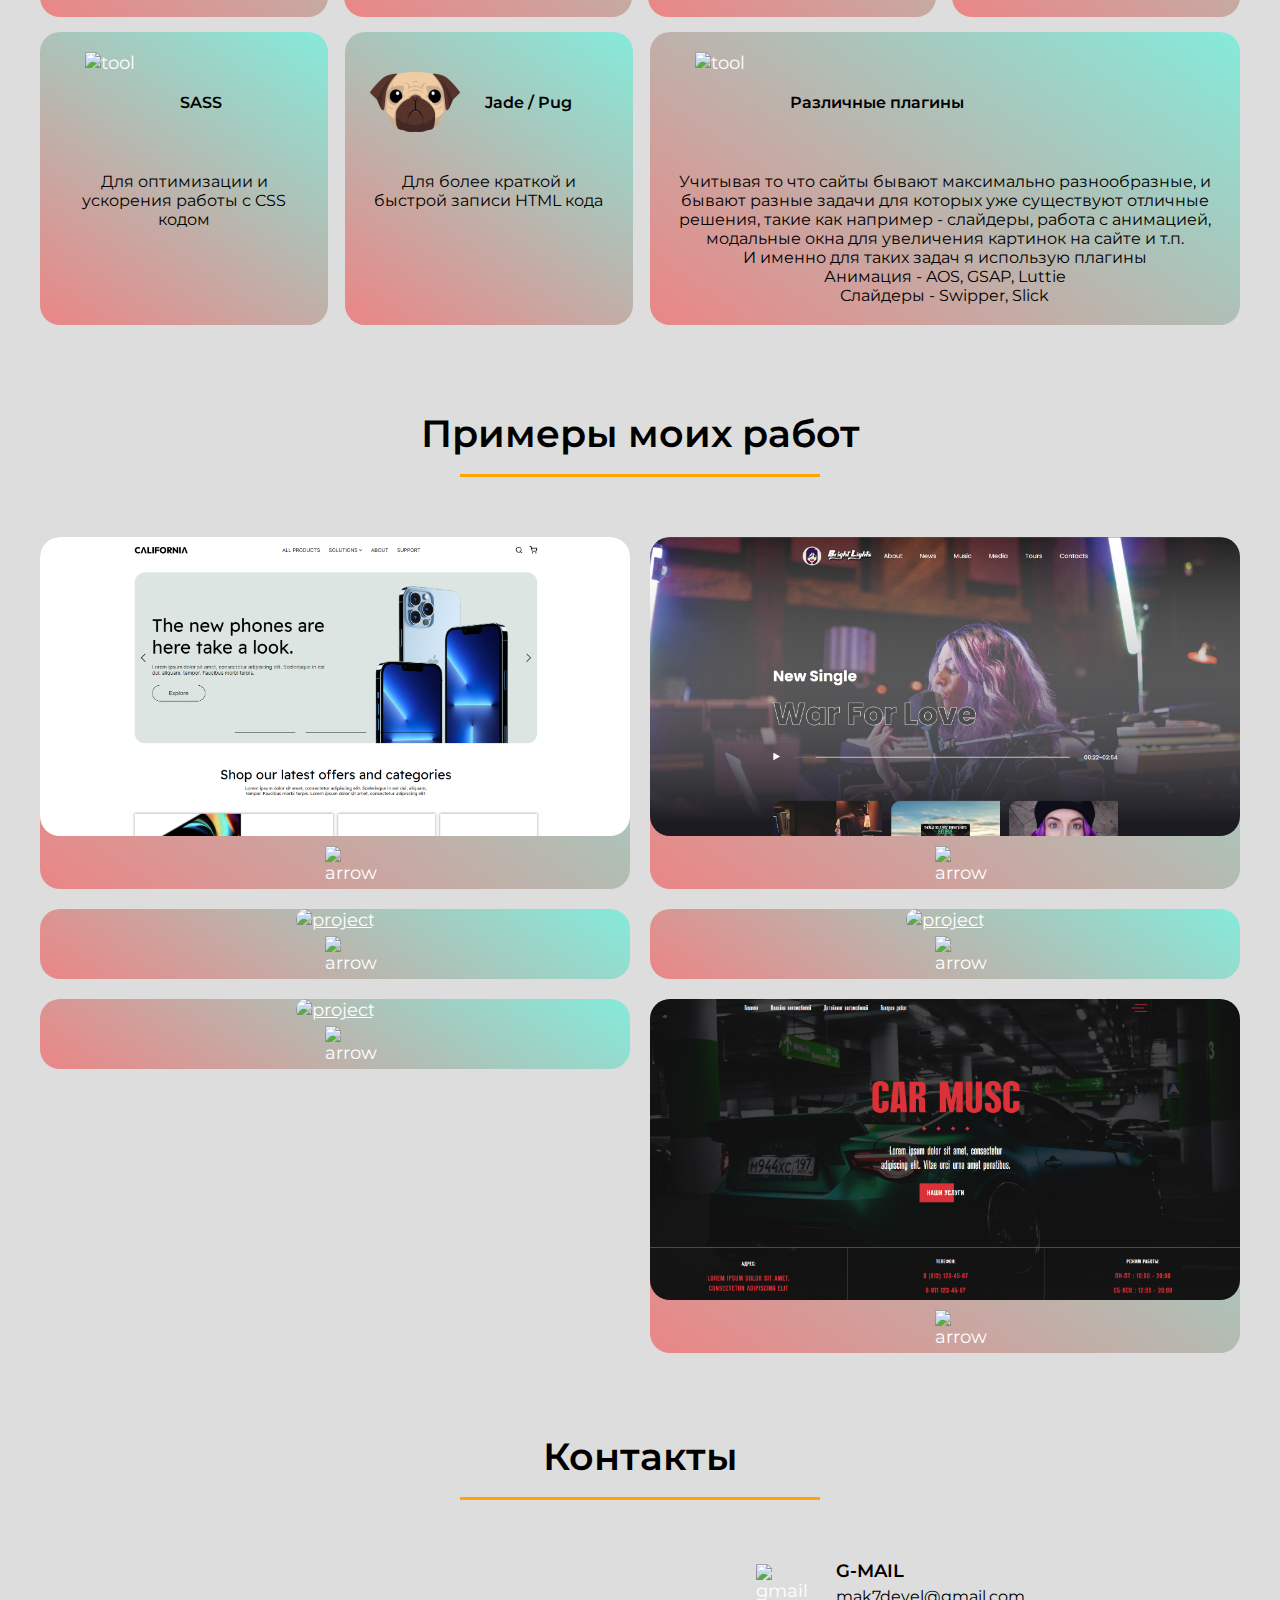
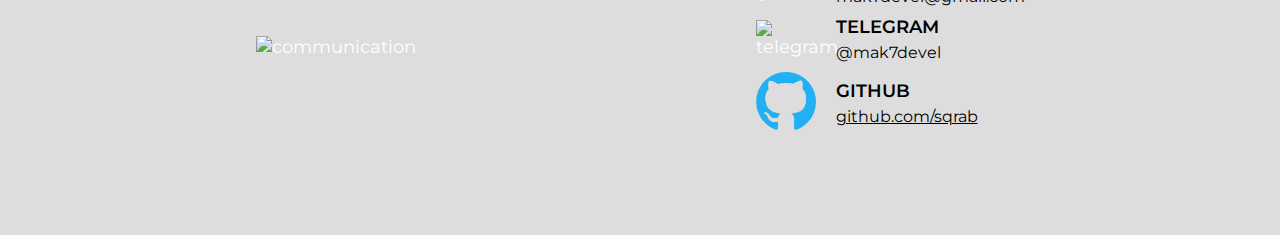
==== commit b241e530: "Add files via upload" ====
--- a/index.html
+++ b/index.html
@@ -1,4 +1,4 @@
-<!DOCTYPE html><html lang="ru"><head><meta charset="UTF-8"><meta http-equiv="X-UA-Compatible" content="IE=edge"><meta name="viewport" content="width=device-width,initial-scale=1"><link type="image/png" sizes="16x16" rel="icon" href="icon/fav16.png"><link type="image/png" sizes="32x32" rel="icon" href="icon/fav32.png"><link type="image/png" sizes="96x96" rel="icon" href="icon/fav96.png"><title>Сайт-портфолио - Максим Панасюк</title><link rel="stylesheet" href="css/style.min.css"></head><body><header class="header"><div class="first" id="first"><div class="container"><div class="first__wrapper"><nav class="nav"><div class="nav__logo"><a href="index_ua.html"><img src="img/logon.png" alt="logo"></a></div><div class="nav__link"><div class="nav__item"><a href="#first">Главная</a></div><div class="nav__item"><a href="#about">Обо мне</a></div><div class="nav__item"><a href="#tech">Технологии</a></div><div class="nav__item"><a href="#tools">Инструменты</a></div><div class="nav__item"><a href="#work">Проекты</a></div><div class="nav__item"><a href="#contacts">Контакты</a></div><div class="language"><div class="language__ua"><a href="index_ua.html">UA</a></div><div class="language__ru"><a href="index.html">RU</a></div></div></div><div class="nav__hamb"><img src="icon/hamb.png" alt="menu"></div></nav><div class="first__block"><div class="first__photo"><img src="img/Advanced-Quality-Management.webp" alt="web developer"></div><div class="first__card"><div class="first__subtitle">Hello World!</div><div class="first__subtitle">Меня зовут Максим</div><div class="first__subtitle">Я <span>Front-End</span> разработчик</div><div class="first__subtitle">И это мой сайт - портфолио</div></div></div><div class="first__footer"><div class="first__pointer"><img src="icon/pointer2.png" alt="pointer"></div></div></div></div><div class="overflou"><div class="menu"><div class="menu__close"><img src="icon/closed.png" alt="closed"></div><div class="menu__links"><div class="menu__link"><a href="#first">Главная</a></div><div class="menu__link"><a href="#about">Обо мне</a></div><div class="menu__link"><a href="#tech">Технологии</a></div><div class="menu__link"><a href="#tools">Инструменты</a></div><div class="menu__link"><a href="#work">Проекты</a></div><div class="menu__link"><a href="#contacts">Контакты</a></div><div class="language"><div class="language__ua"><a href="index_ua.html">UA</a></div><div class="language__ru"><a href="index.html">RU</a></div></div></div></div></div></div></header><div class="up"><div class="up__img"><img src="icon/arrow4.png" alt="scroll-up"></div></div><main class="main"><div class="about" id="about"><div class="container"><div class="title">Обо мне</div><div class="about__block"><div class="about__photo"><img src="img/myphoto.jpg" alt="my photo" class="about__img"> <img src="img/myphoto400.png" alt="my photo" class="about__hidden"></div><div class="about__card"><div class="about__slider"><div class="about__subtitle">Немного информации о себе</div><div class="about__text">Меня зовут Максим Панасюк</div><div class="about__text">Мне 23 года. Проживаю в городе Винница</div><div class="about__text">Я занимаюсь Front-End разработкой сайтов более полу года, пока без коммерческого опыта</div><div class="about__text">Написал более 20 адаптивных сайтов по макетам которые есть в свободном доступе, и продолжаю верстать повышая сложность сайтов. Постепенно изучаю новые технологии, библиотеки, возможности Front-End разработки</div><div class="about__text about__text_mark">Использую для разработки - HTML5, CSS3, JavaScript, jQuery, SASS/SCSS/JadePug, Gulp, Git, BEM, Figma, Плагины JS/JQ</div></div><div class="about__wrapper"><div class="about__subtitle">Дополнительно</div><div class="about__plus"><div class="about__vertical"></div><div class="about__horizontal"></div></div></div><div class="about__add"><div class="about__subtitle">Навыки:</div><ul class="about__skills"><li class="about__skill">Адаптивная верстка под любой размер экрана</li><li class="about__skill">Понимание валидной верстки</li><li class="about__skill">Навыки использования JavaScript/jQuery</li><li class="about__skill">Использование и настройка разнообразных JS/JQ плагинов</li><li class="about__skill">Использование, добавление и удаление плагинов Gulp</li><li class="about__skill">Использование Git</li><li class="about__skill">Умение и опыт использования препроцессоров SASS, SCSS, Jade/PUG</li></ul><div class="about__links"><!-- <div class="about__subtitle">Сертификат об окончании курса</div>
+<!DOCTYPE html><html lang="ru"><head><meta charset="UTF-8"><meta http-equiv="X-UA-Compatible" content="IE=edge"><meta name="viewport" content="width=device-width,initial-scale=1"><link type="image/png" sizes="16x16" rel="icon" href="icon/fav16.png"><link type="image/png" sizes="32x32" rel="icon" href="icon/fav32.png"><link type="image/png" sizes="96x96" rel="icon" href="icon/fav96.png"><title>Сайт-портфолио - Максим Панасюк</title><link rel="stylesheet" href="css/style.min.css"></head><body><header class="header"><div class="first" id="first"><div class="container"><div class="first__wrapper"><nav class="nav"><div class="nav__logo"><a href="index_ua.html"><img src="img/logon.png" alt="logo"></a></div><div class="nav__link"><div class="nav__item"><a href="#first">Главная</a></div><div class="nav__item"><a href="#about">Обо мне</a></div><div class="nav__item"><a href="#tech">Технологии</a></div><div class="nav__item"><a href="#tools">Инструменты</a></div><div class="nav__item"><a href="#work">Проекты</a></div><div class="nav__item"><a href="#contacts">Контакты</a></div><div class="language"><div class="language__ua"><a href="index_ua.html">UA</a></div><div class="language__ru"><a href="index.html">RU</a></div></div></div><div class="nav__hamb"><img src="icon/hamb.png" alt="menu"></div></nav><div class="first__block"><div class="first__photo"><img src="img/Advanced-Quality-Management.webp" alt="web developer"></div><div class="first__card"><div class="first__subtitle">Hello World!</div><div class="first__subtitle">Меня зовут Максим</div><div class="first__subtitle">Я <span>Front-End</span> разработчик</div><div class="first__subtitle">И это мой сайт - портфолио</div></div></div><div class="first__footer"><div class="first__pointer"><img src="icon/pointer2.png" alt="pointer"></div></div></div></div><div class="overflou"><div class="menu"><div class="menu__close"><img src="icon/closed.png" alt="closed"></div><div class="menu__links"><div class="menu__link"><a href="#first">Главная</a></div><div class="menu__link"><a href="#about">Обо мне</a></div><div class="menu__link"><a href="#tech">Технологии</a></div><div class="menu__link"><a href="#tools">Инструменты</a></div><div class="menu__link"><a href="#work">Проекты</a></div><div class="menu__link"><a href="#contacts">Контакты</a></div><div class="language"><div class="language__ua"><a href="index_ua.html">UA</a></div><div class="language__ru"><a href="index.html">RU</a></div></div></div></div></div></div></header><div class="up"><div class="up__img"><img src="icon/arrow4.png" alt="scroll-up"></div></div><main class="main"><div class="about" id="about"><div class="container"><div class="title">Обо мне</div><div class="about__block"><div class="about__photo"><img src="img/myphoto.jpg" alt="my photo" class="about__img"> <img src="img/myphoto400.png" alt="my photo" class="about__hidden"></div><div class="about__card"><div class="about__slider"><div class="about__subtitle">Немного информации о себе</div><div class="about__text">Меня зовут Максим Панасюк</div><div class="about__text">Мне 23 года. Проживаю в городе Винница</div><div class="about__text">Я занимаюсь Front-End разработкой сайтов более полу года, пока без коммерческого опыта</div><div class="about__text">Постепенно продолжаю изучать новые технологии, библиотеки, возможности Front-End разработки</div><!-- <div class="about__text about__text_mark">Использую для разработки - HTML5, CSS3, JavaScript, jQuery, SASS/SCSS/JadePug, Gulp, Git, BEM, Figma, Плагины JS/JQ</div> --><div class="about__subtitle">Мой стек технологий</div><ul class="about__stack"><li class="about__text">HTML5(Jade/PUG)</li><li class="about__text">CSS3(SCSS/SASS)</li><li class="about__text">JavaScript</li><li class="about__text">jQuery</li><li class="about__text">Методология BEM</li><li class="about__text">Сборщик Gulp</li><li class="about__text">Git</li></ul></div><div class="about__wrapper"><div class="about__subtitle">Дополнительно</div><div class="about__plus"><div class="about__vertical"></div><div class="about__horizontal"></div></div></div><div class="about__add"><div class="about__subtitle">Навыки:</div><ul class="about__skills"><li class="about__skill">Адаптивная верстка под любой размер экрана</li><li class="about__skill">Понимание валидной верстки</li><li class="about__skill">Навыки использования JavaScript/jQuery</li><li class="about__skill">Использование и настройка разнообразных JS/JQ плагинов</li><li class="about__skill">Использование, добавление и удаление плагинов Gulp</li><li class="about__skill">Использование Git</li><li class="about__skill">Умение и опыт использования препроцессоров SASS, SCSS, Jade/PUG</li></ul><div class="about__links"><!-- <div class="about__subtitle">Сертификат об окончании курса</div>
     
                                 <div class="about__certificate">
                                     <img src="https://udemy-certificate.s3.amazonaws.com/image/UC-2e6536df-1460-4273-ac01-c744433da098.jpg" alt="">
--- a/css/style.min.css
+++ b/css/style.min.css
@@ -1 +1 @@
-@import url(https://fonts.googleapis.com/css2?family=Montserrat:wght@400;600;800&display=swap);@-webkit-keyframes updown{0%{transform:translateY(10px)}50%{transform:translateY(-10px)}100%{transform:translateY(10px)}}@keyframes updown{0%{transform:translateY(10px)}50%{transform:translateY(-10px)}100%{transform:translateY(10px)}}*{margin:0;padding:0;box-sizing:border-box;font-family:Montserrat,sans-serif;font-weight:400;font-style:normal;font-size:18px;color:#fff;transition:.6s all}body{background:#ddd}.container{width:1296px;margin:0 auto}.first{background:url(../img/bg-black-opacity.png) center center/cover no-repeat;height:120vh;position:relative}.first__wrapper{height:100vh;display:flex;flex-direction:column;justify-content:space-between}.first__block{display:flex;justify-content:center;align-items:center;gap:100px}.first__subtitle{font-size:32px;font-weight:600;text-shadow:1px 2px 2px #000;margin-bottom:15px}.first__subtitle span{color:orange;font-size:32px;font-weight:600}.first__footer{height:70px;display:flex;justify-content:center;align-items:center;padding-bottom:10px}.first__pointer{width:50px;opacity:.6;cursor:pointer;-webkit-animation:updown 1.5s infinite ease-in-out;animation:updown 1.5s infinite ease-in-out}.first__pointer:hover{opacity:1}.first__pointer img{width:100%}.overflou{position:fixed;top:0;left:0;right:0;bottom:0;height:100vh;background-color:rgba(255,255,255,.5);visibility:hidden;opacity:0}.overflou-active{visibility:visible;opacity:1}.menu{position:fixed;left:-450px;top:0;bottom:0;height:100vh;width:450px;background:#000;display:flex;flex-direction:column;align-items:flex-start;padding:20px;gap:100px;transition:.6s all;z-index:300}.menu-active{left:0;z-index:300}.menu__close{width:35px;align-self:flex-end}.menu__close img{width:100%}.menu__links{height:50vh;display:flex;flex-direction:column;gap:40px;padding-left:20px}.menu__link a{text-decoration:none;text-transform:uppercase}.nav{height:100px;display:flex;justify-content:space-between;align-items:center;padding:40px 0;border-bottom:2px solid #fff}.nav__logo{width:50px}.nav__logo img{width:100%}.nav__link{display:flex;justify-content:space-between;align-items:center;width:60%}.nav__link a{text-decoration:none}.nav__link a:hover{text-decoration:underline}.nav__hamb{width:35px;display:none}.nav__hamb img{width:100%}.language{display:flex;border:2px solid #fff;justify-content:space-around}.language__ru,.language__ua{padding:3px 6px;cursor:pointer;font-size:14px;width:100%;text-align:center}.language__ru a,.language__ua a{font-weight:600}.up{position:fixed;width:50px;bottom:30px;right:30px;background:#fff;border-radius:100px;height:50px;cursor:pointer;opacity:.6;display:none}.up:hover{opacity:1}.up img{display:block;width:25px;height:25px;margin-left:13px;margin-top:10px;transform:rotate(180deg)}.title{margin:80px 0;text-align:center;color:#000;font-size:38px;font-weight:600;position:relative;z-index:-2}.title::before{position:absolute;content:"";height:3px;width:30%;background:orange;bottom:-20px;left:50%;transform:translateX(-50%)}.about{margin-top:-50px}.about__block{display:flex;justify-content:space-between;align-items:center}.about__photo{width:50%;display:flex;justify-content:center}.about__photo img{width:70%;border-radius:20px}.about__card{width:50%}.about__subtitle{color:#000;font-size:26px;font-weight:600;margin-bottom:25px}.about__text{color:#000;font-size:22px;font-weight:400;margin-bottom:15px;line-height:35px}.about__text_mark{text-transform:uppercase;font-weight:600;font-size:20px}.about__hidden{display:none}.about__plus{width:40px;height:40px;background:#fff;border-radius:50px;padding:5px;position:relative;transform:scale(.7);margin-top:-3px;cursor:pointer}.about__vertical{width:5px;height:75%;background:#000;position:absolute;left:50%;transform:translateX(-50%)}.about__horizontal{width:75%;height:5px;background:#000;position:absolute;top:50%;transform:translateY(-50%)}.about__skill{color:#000;margin-bottom:5px}.about__certificate{width:40%;display:flex;align-items:center;gap:5px}.about__certificate img{width:85%;margin-bottom:10px;cursor:zoom-in}.about__slide{width:15px}.about__slide img{width:100%;transform:rotate(-90deg);cursor:pointer}.about__add{display:none;flex-direction:column;align-items:flex-start}.about__add .about__subtitle{margin:10px 0}.about__wrapper{display:flex;align-items:center;height:40px;width:100%;justify-content:center}.about__wrapper .about__subtitle{margin:0;color:orange;text-transform:uppercase;font-size:16px}.about__links{display:flex;flex-direction:column;align-items:flex-start}.about__link{margin-bottom:5px;display:block}.about__link a{color:#000;text-transform:uppercase;position:relative;display:block;text-decoration:none}.about__link a::after{content:"";position:absolute;width:100%;height:3px;background:orange;left:0;bottom:-2px}.about__modal{position:fixed;width:100%;height:100vh;background:rgba(255,255,255,.7);top:0;left:0;display:none;justify-content:center;align-items:center;z-index:50}.about__modal img{width:60%;border:2px solid #000;cursor:zoom-out}.tech__block{display:flex;justify-content:space-between;flex-wrap:wrap;gap:10px}.tech__card{width:24%;display:flex;flex-direction:column;align-items:center;justify-content:flex-start;gap:20px;min-height:400px;background:linear-gradient(214deg,rgba(0,255,214,.4) 0,rgba(255,2,2,.4) 100%);padding:20px;border-radius:20px;cursor:pointer}.tech__card img{width:50%}.tech__card img:hover{filter:drop-shadow(3px 5px 5px #000)}.tech__card:hover{transform:scale(1.03)}.tech__title{font-size:22px;font-weight:600;color:#000}.tech__text{text-align:center;color:#000}.tools__block{display:flex;justify-content:space-between;gap:10px;flex-wrap:wrap}.tools__card{padding:20px;display:flex;width:24%;flex-direction:column;gap:20px;background:linear-gradient(214deg,rgba(0,255,214,.4) 0,rgba(255,2,2,.4) 100%);border-radius:20px;cursor:pointer;margin-bottom:5px}.tools__card-big{width:49.2%}.tools__card:hover{transform:scale(1.05)}.tools__title{color:#000;font-size:16px;font-weight:600}.tools__image{display:flex;justify-content:center;align-items:center;width:100px;height:100px}.tools__image img{height:100%}.tools__left{display:flex;align-items:center;gap:20px}.tools__text{color:#000;text-align:center;font-size:16px}.work__block{display:grid;grid-template-columns:1fr 1fr;grid-auto-rows:auto;gap:20px}.work__img{width:100%;border-radius:20px}.work__wrapper{display:flex;height:auto;justify-content:space-between;flex-direction:column;align-items:center;border-radius:20px;background:linear-gradient(214deg,rgba(0,255,214,.4) 0,rgba(255,2,2,.4) 100%);transition:.6s all}.work__btn{width:20px}.work__arrow{width:100%;cursor:pointer;margin:5px 0}.work__text{margin:10px 0;display:none}.work__text-active{display:block}.work__link{margin:20px 0;display:none}.work__link a{text-decoration:none;font-weight:600;text-transform:uppercase;font-size:16px;border:2px solid #fff;padding:10px 20px;border-radius:50px}.work__link a:hover{color:orange;background:#fff}.work__link-active{display:block;text-transform:uppercase}.work__title li{text-align:center;list-style:none;text-transform:uppercase;margin-bottom:3px;position:relative}.work__title li::before{content:"";position:absolute;width:8px;height:8px;border-radius:100%;background:#fff;opacity:.8;top:50%;transform:translateY(-50%);margin-left:-20px}.contacts{margin-bottom:100px}.contacts__block{display:flex;justify-content:center;align-items:center;gap:200px}.contacts__image{width:300px}.contacts__image img{width:100%}.contacts__img{width:60px}.contacts__img img{width:100%}.contacts__item{display:flex;align-items:center;gap:20px}.contacts__title{font-size:18px;font-weight:600;margin-bottom:5px;color:#000;text-transform:uppercase}.contacts__subtitle{font-size:16px;font-weight:400;color:#000}.contacts__subtitle a{font-size:16px;font-weight:400;color:#000}.contacts__card{display:flex;flex-direction:column;gap:10px}@media(max-width:1400px){.container{width:1200px}}@media(max-width:1200px){.container{width:960px}.nav__link{width:80%}.first__photo{width:40%}.first__photo img{width:100%}.first__card{width:60%}.first__title{line-height:70px;font-size:26px}.first__subtitle{font-size:24px}.first__subtitle span{font-size:24px}.about__text{line-height:30px;margin-bottom:5px;font-size:18px}.about__subtitle{font-size:20px;margin-bottom:10px}.tech__block{flex-wrap:wrap;gap:10px}.tech__title{font-size:16px}.tech__text{font-size:16px}.tech__card{min-height:200px;width:49%}.tech__card img{width:25%}.tools__card{width:32%}.tools__card-big{width:100%}}@media(max-width:992px){.container{width:720px}.nav__link a{font-size:14px}.first__title{font-size:22px;line-height:50px}.first__subtitle{font-size:22px}.about__block{align-items:flex-start}.tech__block{flex-wrap:wrap;gap:10px}.tech__card{width:49%;min-height:320px}.tech__card img{width:40%}.tech__card-jq img,.tech__card-js img{width:40%}.tools__card{width:49%}.tools__card-big{width:100%}}@media(max-width:768px){.container{width:540px}.title{font-size:26px}.nav__logo{width:40px}.nav__link{display:none}.nav__hamb{display:block}.first__block{flex-direction:column}.first__photo{width:35%}.first__card{width:100%}.first__title{font-size:24px;line-height:50px;text-align:center;width:100%;font-weight:800}.first__subtitle{font-size:22px;text-align:center}.about__text{line-height:20px;font-size:20px}.tech__block{gap:20px}.tech__card{width:48%}.tools__text,.tools__title{font-size:16px}.tools__image{height:80px}.tools__card{gap:10px}.contacts__block{gap:100px}.work__block{gap:10px}.work__text{font-size:16px}.work__link a{font-size:16px}.work__btn{width:15px}}@media(max-width:576px){.container{width:100%;padding:0 10px}.first__block{flex-direction:column;align-items:center;gap:40px}.first__photo{width:50%}.first__card{display:flex;flex-direction:column;align-items:center;width:90%}.first__title{font-size:22px;text-align:center;line-height:40px;margin:10px 0}.first__subtitle{text-align:center;font-size:18px}.first__subtitle span{font-size:18px}.first__footer{height:60px}.first__pointer{width:35px}.about__img{display:none}.about__hidden{display:block}.about__block{flex-direction:column;align-items:center;gap:20px}.about__photo{width:100%}.about__photo img{border-radius:20px;width:100%}.about__card{width:100%}.about__subtitle{text-align:center}.about__text{text-align:center;margin:0 auto 15px auto}.about__link{text-align:center}.about__slide{display:none}.about__certificate{width:90%;margin:0 auto}.about__certificate img{width:100%}.about__skill{text-align:center;width:80%;margin:0 auto 10px auto;list-style-type:none}.about__links{align-items:center}.tech__block{gap:10px;flex-direction:column;align-items:center}.tech__card{width:85%}.tech__card img{width:35%}.tools__card{width:85%}.tools__block{align-items:center;justify-content:center}.work__block{grid-template-columns:1fr}.work__btn{width:15px}.contacts__block{flex-direction:column;gap:50px}.contacts__image{width:60%}.contacts__text{width:200px;font-size:14px}.title{font-size:26px;margin:40px 0}.menu{width:80%}.up{bottom:15px;right:15px}}+@import url(https://fonts.googleapis.com/css2?family=Montserrat:wght@400;600;800&display=swap);@-webkit-keyframes updown{0%{transform:translateY(10px)}50%{transform:translateY(-10px)}100%{transform:translateY(10px)}}@keyframes updown{0%{transform:translateY(10px)}50%{transform:translateY(-10px)}100%{transform:translateY(10px)}}*{margin:0;padding:0;box-sizing:border-box;font-family:Montserrat,sans-serif;font-weight:400;font-style:normal;font-size:18px;color:#fff;transition:.6s all}body{background:#ddd}.container{width:1296px;margin:0 auto}.first{background:url(../img/bg-black-opacity.png) center center/cover no-repeat;height:120vh;position:relative}.first__wrapper{height:100vh;display:flex;flex-direction:column;justify-content:space-between}.first__block{display:flex;justify-content:center;align-items:center;gap:100px}.first__subtitle{font-size:32px;font-weight:600;text-shadow:1px 2px 2px #000;margin-bottom:15px}.first__subtitle span{color:orange;font-size:32px;font-weight:600}.first__footer{height:70px;display:flex;justify-content:center;align-items:center;padding-bottom:10px}.first__pointer{width:50px;opacity:.6;cursor:pointer;-webkit-animation:updown 1.5s infinite ease-in-out;animation:updown 1.5s infinite ease-in-out}.first__pointer:hover{opacity:1}.first__pointer img{width:100%}.overflou{position:fixed;top:0;left:0;right:0;bottom:0;height:100vh;background-color:rgba(255,255,255,.5);visibility:hidden;opacity:0}.overflou-active{visibility:visible;opacity:1}.menu{position:fixed;left:-450px;top:0;bottom:0;height:100vh;width:450px;background:#000;display:flex;flex-direction:column;align-items:flex-start;padding:20px;gap:100px;transition:.6s all;z-index:300}.menu-active{left:0;z-index:300}.menu__close{width:35px;align-self:flex-end}.menu__close img{width:100%}.menu__links{height:50vh;display:flex;flex-direction:column;gap:40px;padding-left:20px}.menu__link a{text-decoration:none;text-transform:uppercase}.nav{height:100px;display:flex;justify-content:space-between;align-items:center;padding:40px 0;border-bottom:2px solid #fff}.nav__logo{width:50px}.nav__logo img{width:100%}.nav__link{display:flex;justify-content:space-between;align-items:center;width:60%}.nav__link a{text-decoration:none}.nav__link a:hover{text-decoration:underline}.nav__hamb{width:35px;display:none}.nav__hamb img{width:100%}.language{display:flex;border:2px solid #fff;justify-content:space-around}.language__ru,.language__ua{padding:3px 6px;cursor:pointer;font-size:14px;width:100%;text-align:center}.language__ru a,.language__ua a{font-weight:600}.up{position:fixed;width:50px;bottom:30px;right:30px;background:#fff;border-radius:100px;height:50px;cursor:pointer;opacity:.6;display:none}.up:hover{opacity:1}.up img{display:block;width:25px;height:25px;margin-left:13px;margin-top:10px;transform:rotate(180deg)}.title{margin:80px 0;text-align:center;color:#000;font-size:38px;font-weight:600;position:relative;z-index:-2}.title::before{position:absolute;content:"";height:3px;width:30%;background:orange;bottom:-20px;left:50%;transform:translateX(-50%)}.about{margin-top:-50px}.about__block{display:flex;justify-content:space-between;align-items:center}.about__photo{width:50%;display:flex;justify-content:center}.about__photo img{width:70%;border-radius:20px}.about__card{width:50%}.about__subtitle{color:#000;font-size:26px;font-weight:600;margin-bottom:25px}.about__text{color:#000;font-size:22px;font-weight:400;margin-bottom:15px;line-height:35px}.about__text_mark{text-transform:uppercase;font-weight:600;font-size:20px}.about__hidden{display:none}.about__plus{width:40px;height:40px;background:#fff;border-radius:50px;padding:5px;position:relative;transform:scale(.7);margin-top:-3px;cursor:pointer}.about__vertical{width:5px;height:75%;background:#000;position:absolute;left:50%;transform:translateX(-50%)}.about__horizontal{width:75%;height:5px;background:#000;position:absolute;top:50%;transform:translateY(-50%)}.about__skill{color:#000;margin-bottom:5px}.about__certificate{width:40%;display:flex;align-items:center;gap:5px}.about__certificate img{width:85%;margin-bottom:10px;cursor:zoom-in}.about__slide{width:15px}.about__slide img{width:100%;transform:rotate(-90deg);cursor:pointer}.about__add{display:none;flex-direction:column;align-items:flex-start}.about__add .about__subtitle{margin:10px 0}.about__wrapper{display:flex;align-items:center;height:40px;width:100%;justify-content:center}.about__wrapper .about__subtitle{margin:0;color:orange;text-transform:uppercase;font-size:16px}.about__links{display:flex;flex-direction:column;align-items:flex-start}.about__link{margin-bottom:5px;display:block}.about__link a{color:#000;text-transform:uppercase;position:relative;display:block;text-decoration:none}.about__link a::after{content:"";position:absolute;width:100%;height:3px;background:orange;left:0;bottom:-2px}.about__modal{position:fixed;width:100%;height:100vh;background:rgba(255,255,255,.7);top:0;left:0;display:none;justify-content:center;align-items:center;z-index:50}.about__modal img{width:60%;border:2px solid #000;cursor:zoom-out}.about__stack li{margin-bottom:2px}.tech__block{display:flex;justify-content:space-between;flex-wrap:wrap;gap:10px}.tech__card{width:24%;display:flex;flex-direction:column;align-items:center;justify-content:flex-start;gap:20px;min-height:400px;background:linear-gradient(214deg,rgba(0,255,214,.4) 0,rgba(255,2,2,.4) 100%);padding:20px;border-radius:20px;cursor:pointer}.tech__card img{width:50%}.tech__card img:hover{filter:drop-shadow(3px 5px 5px #000)}.tech__card:hover{transform:scale(1.03)}.tech__title{font-size:22px;font-weight:600;color:#000}.tech__text{text-align:center;color:#000}.tools__block{display:flex;justify-content:space-between;gap:10px;flex-wrap:wrap}.tools__card{padding:20px;display:flex;width:24%;flex-direction:column;gap:20px;background:linear-gradient(214deg,rgba(0,255,214,.4) 0,rgba(255,2,2,.4) 100%);border-radius:20px;cursor:pointer;margin-bottom:5px}.tools__card-big{width:49.2%}.tools__card:hover{transform:scale(1.05)}.tools__title{color:#000;font-size:16px;font-weight:600}.tools__image{display:flex;justify-content:center;align-items:center;width:100px;height:100px}.tools__image img{height:100%}.tools__left{display:flex;align-items:center;gap:20px}.tools__text{color:#000;text-align:center;font-size:16px}.work__block{display:grid;grid-template-columns:1fr 1fr;grid-auto-rows:auto;gap:20px}.work__img{width:100%;border-radius:20px}.work__wrapper{display:flex;height:auto;justify-content:space-between;flex-direction:column;align-items:center;border-radius:20px;background:linear-gradient(214deg,rgba(0,255,214,.4) 0,rgba(255,2,2,.4) 100%);transition:.6s all}.work__btn{width:20px}.work__arrow{width:100%;cursor:pointer;margin:5px 0}.work__text{margin:10px 0;display:none}.work__text-active{display:block}.work__link{margin:20px 0;display:none}.work__link a{text-decoration:none;font-weight:600;text-transform:uppercase;font-size:16px;border:2px solid #fff;padding:10px 20px;border-radius:50px}.work__link a:hover{color:orange;background:#fff}.work__link-active{display:block;text-transform:uppercase}.work__title li{text-align:center;list-style:none;text-transform:uppercase;margin-bottom:3px;position:relative}.work__title li::before{content:"";position:absolute;width:8px;height:8px;border-radius:100%;background:#fff;opacity:.8;top:50%;transform:translateY(-50%);margin-left:-20px}.contacts{margin-bottom:100px}.contacts__block{display:flex;justify-content:center;align-items:center;gap:200px}.contacts__image{width:300px}.contacts__image img{width:100%}.contacts__img{width:60px}.contacts__img img{width:100%}.contacts__item{display:flex;align-items:center;gap:20px}.contacts__title{font-size:18px;font-weight:600;margin-bottom:5px;color:#000;text-transform:uppercase}.contacts__subtitle{font-size:16px;font-weight:400;color:#000}.contacts__subtitle a{font-size:16px;font-weight:400;color:#000}.contacts__card{display:flex;flex-direction:column;gap:10px}@media(max-width:1400px){.container{width:1200px}}@media(max-width:1200px){.container{width:960px}.nav__link{width:80%}.first__photo{width:40%}.first__photo img{width:100%}.first__card{width:60%}.first__title{line-height:70px;font-size:26px}.first__subtitle{font-size:24px}.first__subtitle span{font-size:24px}.about__text{line-height:30px;margin-bottom:5px;font-size:18px}.about__subtitle{font-size:20px;margin-bottom:10px}.tech__block{flex-wrap:wrap;gap:10px}.tech__title{font-size:16px}.tech__text{font-size:16px}.tech__card{min-height:200px;width:49%}.tech__card img{width:25%}.tools__card{width:32%}.tools__card-big{width:100%}}@media(max-width:992px){.container{width:720px}.nav__link a{font-size:14px}.first__title{font-size:22px;line-height:50px}.first__subtitle{font-size:22px}.about__block{align-items:flex-start}.tech__block{flex-wrap:wrap;gap:10px}.tech__card{width:49%;min-height:320px}.tech__card img{width:40%}.tech__card-jq img,.tech__card-js img{width:40%}.tools__card{width:49%}.tools__card-big{width:100%}}@media(max-width:768px){.container{width:540px}.title{font-size:26px}.nav__logo{width:40px}.nav__link{display:none}.nav__hamb{display:block}.first__block{flex-direction:column}.first__photo{width:35%}.first__card{width:100%}.first__title{font-size:24px;line-height:50px;text-align:center;width:100%;font-weight:800}.first__subtitle{font-size:22px;text-align:center}.about__text{line-height:20px;font-size:20px}.tech__block{gap:20px}.tech__card{width:48%}.tools__text,.tools__title{font-size:16px}.tools__image{height:80px}.tools__card{gap:10px}.contacts__block{gap:100px}.work__block{gap:10px}.work__text{font-size:16px}.work__link a{font-size:16px}.work__btn{width:15px}}@media(max-width:576px){.container{width:100%;padding:0 10px}.first__block{flex-direction:column;align-items:center;gap:40px}.first__photo{width:50%}.first__card{display:flex;flex-direction:column;align-items:center;width:90%}.first__title{font-size:22px;text-align:center;line-height:40px;margin:10px 0}.first__subtitle{text-align:center;font-size:18px}.first__subtitle span{font-size:18px}.first__footer{height:60px}.first__pointer{width:35px}.about__img{display:none}.about__hidden{display:block}.about__block{flex-direction:column;align-items:center;gap:20px}.about__photo{width:100%}.about__photo img{border-radius:20px;width:100%}.about__card{width:100%}.about__subtitle{text-align:center}.about__text{text-align:center;margin:0 auto 15px auto}.about__link{text-align:center}.about__slide{display:none}.about__certificate{width:90%;margin:0 auto}.about__certificate img{width:100%}.about__skill{text-align:center;width:80%;margin:0 auto 10px auto;list-style-type:none}.about__links{align-items:center}.tech__block{gap:10px;flex-direction:column;align-items:center}.tech__card{width:85%}.tech__card img{width:35%}.tools__card{width:85%}.tools__block{align-items:center;justify-content:center}.work__block{grid-template-columns:1fr}.work__btn{width:15px}.contacts__block{flex-direction:column;gap:50px}.contacts__image{width:60%}.contacts__text{width:200px;font-size:14px}.title{font-size:26px;margin:40px 0}.menu{width:80%}.up{bottom:15px;right:15px}}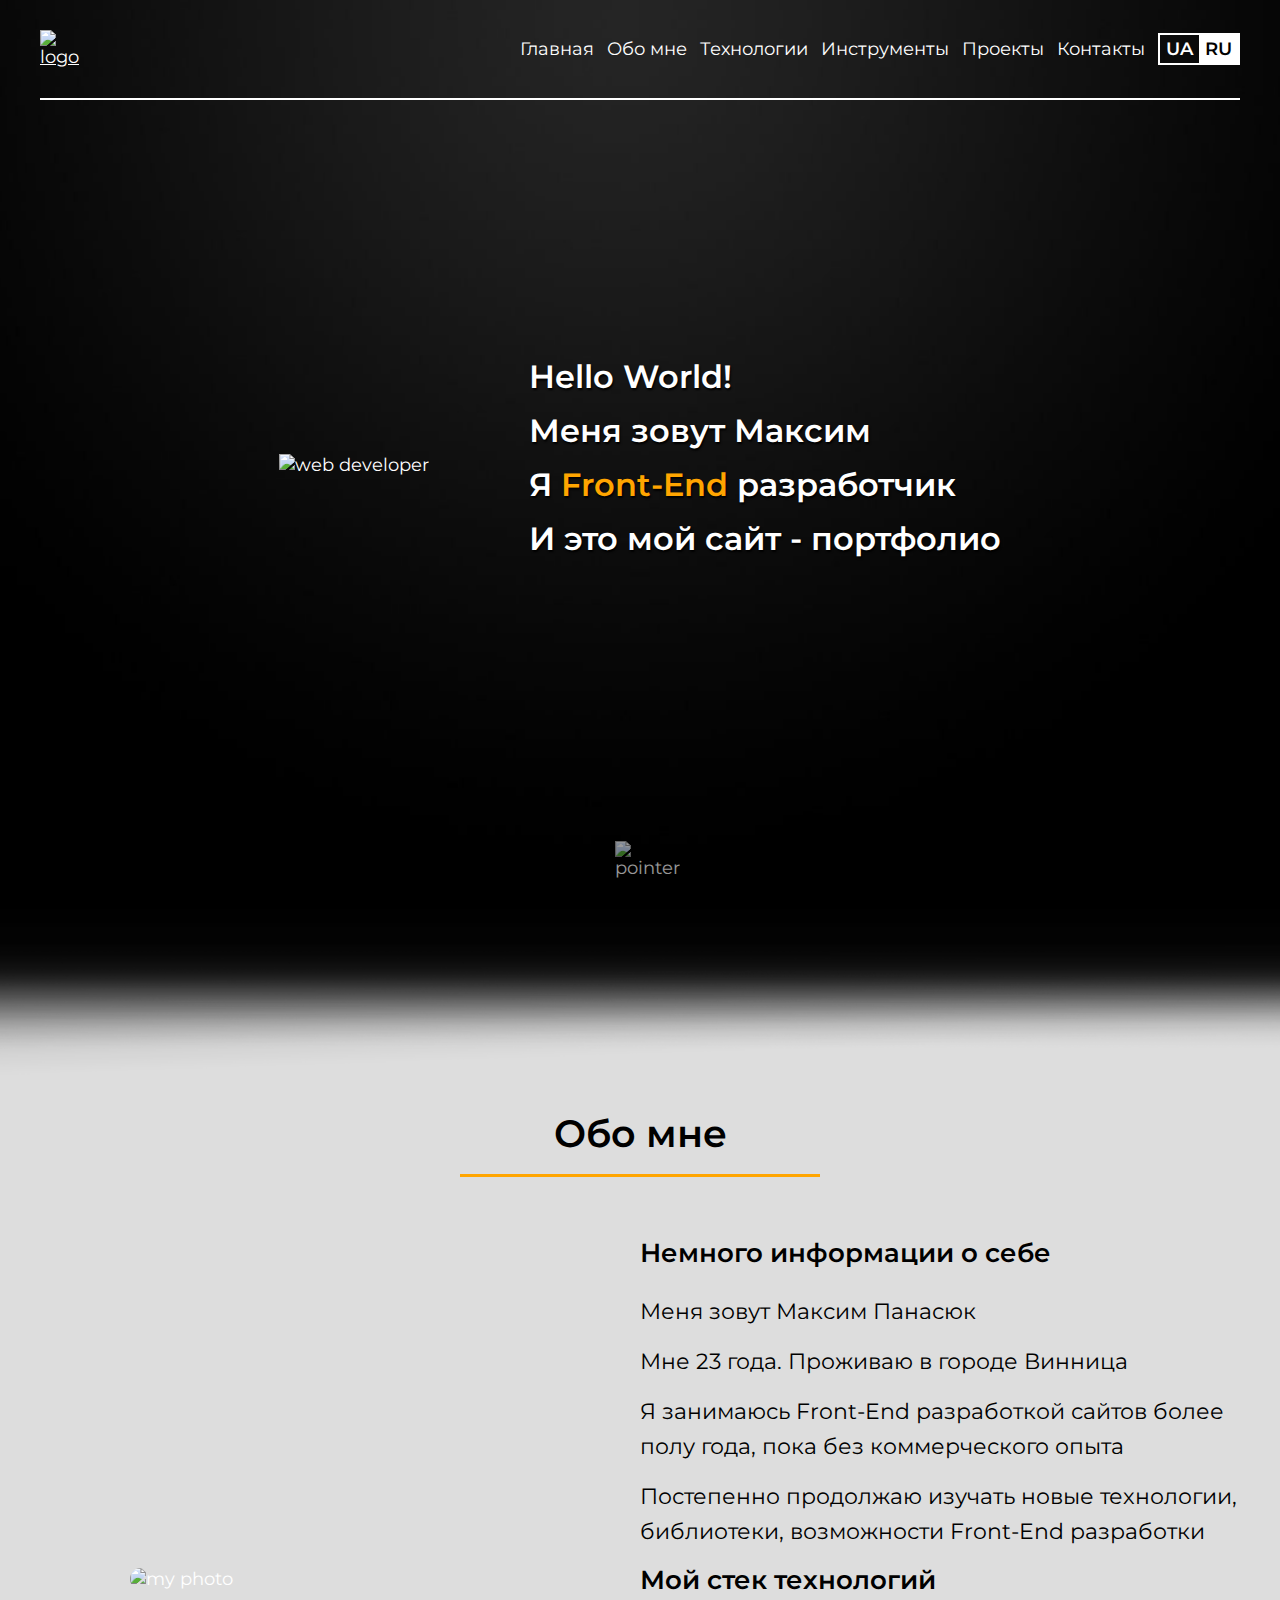
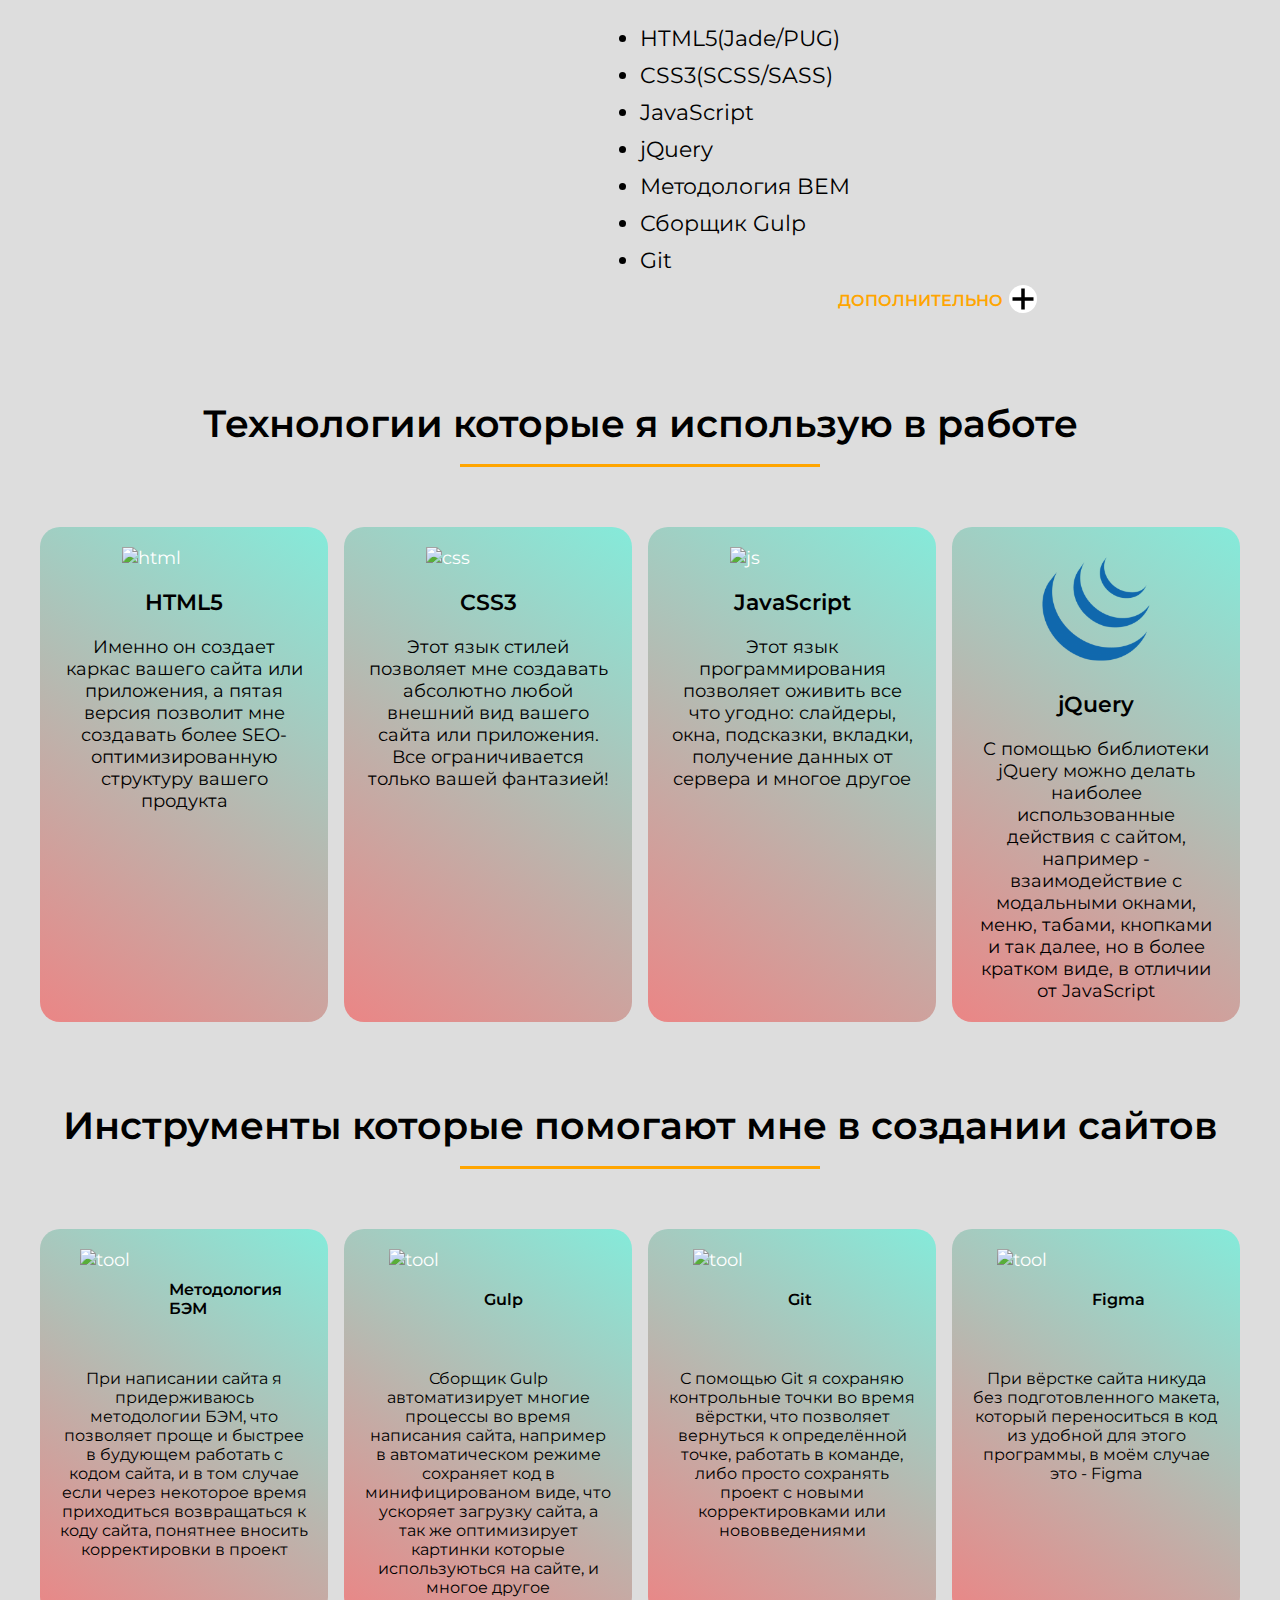
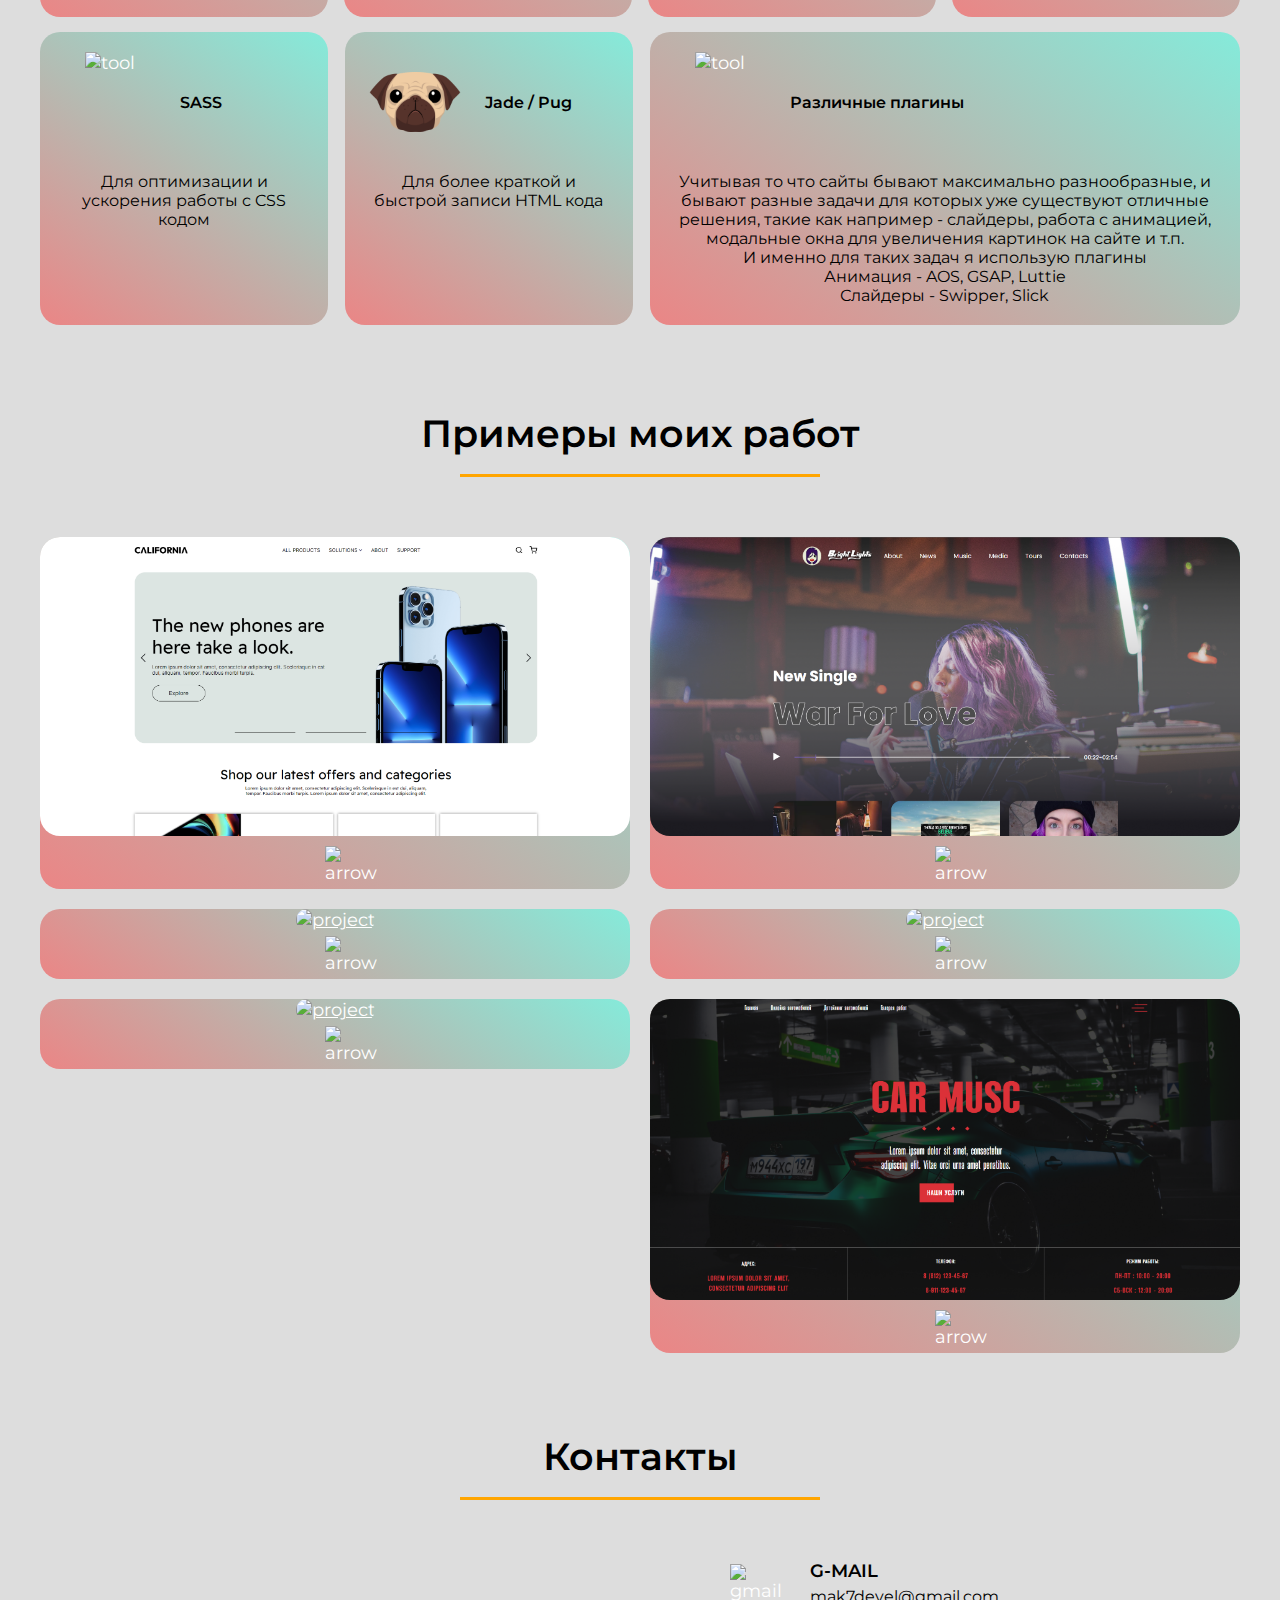
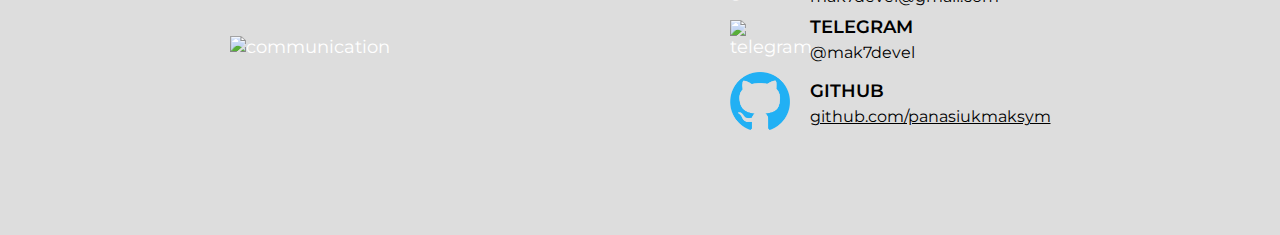
==== commit d4782e9e: "new address" ====
--- a/index.html
+++ b/index.html
@@ -1,23 +1 @@
-<!DOCTYPE html><html lang="ru"><head><meta charset="UTF-8"><meta http-equiv="X-UA-Compatible" content="IE=edge"><meta name="viewport" content="width=device-width,initial-scale=1"><link type="image/png" sizes="16x16" rel="icon" href="icon/fav16.png"><link type="image/png" sizes="32x32" rel="icon" href="icon/fav32.png"><link type="image/png" sizes="96x96" rel="icon" href="icon/fav96.png"><title>Сайт-портфолио - Максим Панасюк</title><link rel="stylesheet" href="css/style.min.css"></head><body><header class="header"><div class="first" id="first"><div class="container"><div class="first__wrapper"><nav class="nav"><div class="nav__logo"><a href="index_ua.html"><img src="img/logon.png" alt="logo"></a></div><div class="nav__link"><div class="nav__item"><a href="#first">Главная</a></div><div class="nav__item"><a href="#about">Обо мне</a></div><div class="nav__item"><a href="#tech">Технологии</a></div><div class="nav__item"><a href="#tools">Инструменты</a></div><div class="nav__item"><a href="#work">Проекты</a></div><div class="nav__item"><a href="#contacts">Контакты</a></div><div class="language"><div class="language__ua"><a href="index_ua.html">UA</a></div><div class="language__ru"><a href="index.html">RU</a></div></div></div><div class="nav__hamb"><img src="icon/hamb.png" alt="menu"></div></nav><div class="first__block"><div class="first__photo"><img src="img/Advanced-Quality-Management.webp" alt="web developer"></div><div class="first__card"><div class="first__subtitle">Hello World!</div><div class="first__subtitle">Меня зовут Максим</div><div class="first__subtitle">Я <span>Front-End</span> разработчик</div><div class="first__subtitle">И это мой сайт - портфолио</div></div></div><div class="first__footer"><div class="first__pointer"><img src="icon/pointer2.png" alt="pointer"></div></div></div></div><div class="overflou"><div class="menu"><div class="menu__close"><img src="icon/closed.png" alt="closed"></div><div class="menu__links"><div class="menu__link"><a href="#first">Главная</a></div><div class="menu__link"><a href="#about">Обо мне</a></div><div class="menu__link"><a href="#tech">Технологии</a></div><div class="menu__link"><a href="#tools">Инструменты</a></div><div class="menu__link"><a href="#work">Проекты</a></div><div class="menu__link"><a href="#contacts">Контакты</a></div><div class="language"><div class="language__ua"><a href="index_ua.html">UA</a></div><div class="language__ru"><a href="index.html">RU</a></div></div></div></div></div></div></header><div class="up"><div class="up__img"><img src="icon/arrow4.png" alt="scroll-up"></div></div><main class="main"><div class="about" id="about"><div class="container"><div class="title">Обо мне</div><div class="about__block"><div class="about__photo"><img src="img/myphoto.jpg" alt="my photo" class="about__img"> <img src="img/myphoto400.png" alt="my photo" class="about__hidden"></div><div class="about__card"><div class="about__slider"><div class="about__subtitle">Немного информации о себе</div><div class="about__text">Меня зовут Максим Панасюк</div><div class="about__text">Мне 23 года. Проживаю в городе Винница</div><div class="about__text">Я занимаюсь Front-End разработкой сайтов более полу года, пока без коммерческого опыта</div><div class="about__text">Постепенно продолжаю изучать новые технологии, библиотеки, возможности Front-End разработки</div><!-- <div class="about__text about__text_mark">Использую для разработки - HTML5, CSS3, JavaScript, jQuery, SASS/SCSS/JadePug, Gulp, Git, BEM, Figma, Плагины JS/JQ</div> --><div class="about__subtitle">Мой стек технологий</div><ul class="about__stack"><li class="about__text">HTML5(Jade/PUG)</li><li class="about__text">CSS3(SCSS/SASS)</li><li class="about__text">JavaScript</li><li class="about__text">jQuery</li><li class="about__text">Методология BEM</li><li class="about__text">Сборщик Gulp</li><li class="about__text">Git</li></ul></div><div class="about__wrapper"><div class="about__subtitle">Дополнительно</div><div class="about__plus"><div class="about__vertical"></div><div class="about__horizontal"></div></div></div><div class="about__add"><div class="about__subtitle">Навыки:</div><ul class="about__skills"><li class="about__skill">Адаптивная верстка под любой размер экрана</li><li class="about__skill">Понимание валидной верстки</li><li class="about__skill">Навыки использования JavaScript/jQuery</li><li class="about__skill">Использование и настройка разнообразных JS/JQ плагинов</li><li class="about__skill">Использование, добавление и удаление плагинов Gulp</li><li class="about__skill">Использование Git</li><li class="about__skill">Умение и опыт использования препроцессоров SASS, SCSS, Jade/PUG</li></ul><div class="about__links"><!-- <div class="about__subtitle">Сертификат об окончании курса</div>
-    
-                                <div class="about__certificate">
-                                    <img src="https://udemy-certificate.s3.amazonaws.com/image/UC-2e6536df-1460-4273-ac01-c744433da098.jpg" alt="">
-                                    <div class="about__slide">
-                                        <img src="icon/arrow4.png" alt="arrow">
-                                    </div>
-                                </div>
-    
-                                <div class="about__modal">
-                                    <img src="https://udemy-certificate.s3.amazonaws.com/image/UC-2e6536df-1460-4273-ac01-c744433da098.jpg" alt="">
-                                </div>
-    
-                                <div class="about__link"><a href="https://udemy-certificate.s3.amazonaws.com/image/UC-2e6536df-1460-4273-ac01-c744433da098.jpg">Оригинал сертификата</a></div>
-                                <div class="about__link"><a href="https://www.udemy.com/course/webdeveloper/">Ссылка на курс</a></div> --><div class="about__subtitle">Крестики-нолики на JavaScript</div><div class="about__link"><a href="https://sqrab.github.io/oxo-game/index.html">Перейти к игре</a></div></div></div></div></div></div></div><div class="tech" id="tech"><div class="container"><div class="title">Технологии которые я использую в работе</div><div class="tech__block"><div class="tech__card tech__card-html"><img src="img/html.png" alt="html"><div class="tech__title">HTML5</div><div class="tech__text">Именно он создает каркас вашего сайта или приложения, а пятая версия позволит мне создавать более SEO-оптимизированную структуру вашего продукта</div></div><div class="tech__card tech__card-css"><img src="img/css.png" alt="css"><div class="tech__title">CSS3</div><div class="tech__text">Этот язык стилей позволяет мне создавать абсолютно любой внешний вид вашего сайта или приложения. Все ограничивается только вашей фантазией!</div></div><div class="tech__card tech__card-js"><img src="img/js.png" alt="js"><div class="tech__title">JavaScript</div><div class="tech__text">Этот язык программирования позволяет оживить все что угодно: слайдеры, окна, подсказки, вкладки, получение данных от сервера и многое другое</div></div><div class="tech__card tech__card-jq"><img src="img/jquery.png" alt="jquery"><div class="tech__title">jQuery</div><div class="tech__text">С помощью библиотеки jQuery можно делать наиболее использованные действия с сайтом, например - взаимодействие с модальными окнами, меню, табами, кнопками и так далее, но в более кратком виде, в отличии от JavaScript</div></div></div></div></div><div class="tools" id="tools"><div class="container"><div class="title">Инструменты которые помогают мне в создании сайтов</div><div class="tools__block"><div class="tools__card"><div class="tools__left"><div class="tools__image"><img src="https://ru.bem.info/UkC0yRpjS421DGQJVLY7NzcCQT0.svgd" alt="tool"></div><div class="tools__title">Методология БЭМ</div></div><div class="tools__right"><div class="tools__text">При написании сайта я придерживаюсь методологии БЭМ, что позволяет проще и быстрее в будующем работать с кодом сайта, и в том случае если через некоторое время приходиться возвращаться к коду сайта, понятнее вносить корректировки в проект</div></div></div><div class="tools__card"><div class="tools__left"><div class="tools__image"><img src="img/gulp.png" alt="tool"></div><div class="tools__title">Gulp</div></div><div class="tools__right"><div class="tools__text">Сборщик Gulp автоматизирует многие процессы во время написания сайта, например в автоматическом режиме сохраняет код в минифицированом виде, что ускоряет загрузку сайта, а так же оптимизирует картинки которые используються на сайте, и многое другое</div></div></div><div class="tools__card"><div class="tools__left"><div class="tools__image"><img src="img/git.png" alt="tool"></div><div class="tools__title">Git</div></div><div class="tools__right"><div class="tools__text">С помощью Git я сохраняю контрольные точки во время вёрстки, что позволяет вернуться к определённой точке, работать в команде, либо просто сохранять проект с новыми корректировками или нововведениями</div></div></div><div class="tools__card tools__card-middle"><div class="tools__left"><div class="tools__image"><img src="img/figma.png" alt="tool"></div><div class="tools__title">Figma</div></div><div class="tools__right"><div class="tools__text">При вёрстке сайта никуда без подготовленного макета, который переноситься в код из удобной для этого программы, в моём случае это - Figma</div></div></div><div class="tools__card"><div class="tools__left"><div class="tools__image"><img src="img/sass.png" alt="tool"></div><div class="tools__title">SASS</div></div><div class="tools__right"><div class="tools__text">Для оптимизации и ускорения работы с CSS кодом</div></div></div><div class="tools__card"><div class="tools__left"><div class="tools__image"><img src="img/jadepug.png" alt="tool"></div><div class="tools__title">Jade / Pug</div></div><div class="tools__right"><div class="tools__text">Для более краткой и быстрой записи HTML кода</div></div></div><div class="tools__card tools__card-big"><div class="tools__left"><div class="tools__image"><img src="img/plugin.png" alt="tool"></div><div class="tools__title">Различные плагины</div></div><div class="tools__right"><div class="tools__text tools__text-big">Учитывая то что сайты бывают максимально разнообразные, и бывают разные задачи для которых уже существуют отличные решения, такие как например - слайдеры, работа с анимацией, модальные окна для увеличения картинок на сайте и т.п.<br>И именно для таких задач я использую плагины<br>Анимация - AOS, GSAP, Luttie<br>Слайдеры - Swipper, Slick</div></div></div></div></div></div><div class="work" id="work"><div class="container"><div class="title">Примеры моих работ</div><div class="work__block"><div class="work__item"><div class="work__wrapper"><div class="work__card"><a href="https://sqrab.github.io/california/index.html"><img src="img/work/workCalifornia.png" alt="project" class="work__img"></a></div><div class="work__text"><ul class="work__title"><li>Адаптивная вёрстка</li><li>Flex</li><li>Плагин анимаций AOS</li><li>JavaScript</li></ul></div><div class="work__link"><a href="https://sqrab.github.io/california/index.html">Перейти на сайт</a></div><div class="work__btn"><img src="icon/arrow4.png" alt="arrow" class="work__arrow"></div></div></div><div class="work__item"><div class="work__wrapper"><div class="work__card"><a href="https://sqrab.github.io/brightlightdj/index.html"><img src="img/work/workDJ.png" alt="project" class="work__img"></a></div><div class="work__text"><ul class="work__title"><li>Адаптивная вёрстка</li><li>Jade/Pug, SCSS</li><li>jQuery</li><li>Flex, Grid</li><li>Плагин слайдер Slick</li></ul></div><div class="work__link"><a href="https://sqrab.github.io/brightlightdj/index.html">Перейти на сайт</a></div><div class="work__btn"><img src="icon/arrow4.png" alt="arrow" class="work__arrow"></div></div></div><div class="work__item"><div class="work__wrapper"><div class="work__card"><a href="https://sqrab.github.io/computer/index.html"><img src="img/work/workComp.png" alt="project" class="work__img"></a></div><div class="work__text"><ul class="work__title"><li>Адаптивная вёрстка</li><li>CSS анимация</li><li>Плагин слайдер Slick</li><li>Flex, Grid</li></ul></div><div class="work__link"><a href="https://sqrab.github.io/computer/index.html">Перейти на сайт</a></div><div class="work__btn"><img src="icon/arrow4.png" alt="arrow" class="work__arrow"></div></div></div><div class="work__item"><div class="work__wrapper"><div class="work__card"><a href="https://sqrab.github.io/it/index.html"><img src="img/work/workIT.png" alt="project" class="work__img"></a></div><div class="work__text"><ul class="work__title"><li>Адаптивная вёрстка</li><li>Плагин анимаций AOS</li><li>Flex</li></ul></div><div class="work__link"><a href="https://sqrab.github.io/it/index.html">Перейти на сайт</a></div><div class="work__btn"><img src="icon/arrow4.png" alt="arrow" class="work__arrow"></div></div></div><div class="work__item"><div class="work__wrapper"><div class="work__card"><a href="https://sqrab.github.io/beauty/index.html"><img src="img/work/workBeauty.png" alt="project" class="work__img"></a></div><div class="work__text"><ul class="work__title"><li>Адаптивная вёрстка</li><li>4 страницы</li><li>Flex, Grid</li></ul></div><div class="work__link"><a href="https://sqrab.github.io/beauty/index.html">Перейти на сайт</a></div><div class="work__btn"><img src="icon/arrow4.png" alt="arrow" class="work__arrow"></div></div></div><div class="work__item"><div class="work__wrapper"><div class="work__card"><a href="https://sqrab.github.io/carmusc/index.html"><img src="img/work/workCar.png" alt="project" class="work__img"></a></div><div class="work__text"><ul class="work__title"><li>Адаптивная вёрстка</li><li>Jade/Pug, SCSS</li><li>jQuery</li><li>Flex, Grid</li></ul></div><div class="work__link"><a href="https://sqrab.github.io/carmusc/index.html">Перейти на сайт</a></div><div class="work__btn"><img src="icon/arrow4.png" alt="arrow" class="work__arrow"></div></div></div></div></div></div></main><footer class="footer"><div class="contacts" id="contacts"><div class="container"><div class="title">Контакты</div><div class="contacts__block"><div class="contacts__image"><img src="img/contacts2.png" alt="communication"></div><div class="contacts__card"><!-- <div class="contacts__item">
-                            <div class="contacts__img">
-                                <img src="icon/tel2.png" alt="phone">
-                            </div>
-                            <div class="contacts__text">
-                                <div class="contacts__title">Телефон</div>
-                                <div class="contacts__subtitle">+38(063)34-79-044</div>
-                            </div>
-                        </div> --><div class="contacts__item"><div class="contacts__img"><img src="icon/gmail2.png" alt="gmail"></div><div class="contacts__text"><div class="contacts__title">G-Mail</div><div class="contacts__subtitle">mak7devel@gmail.com</div></div></div><div class="contacts__item"><div class="contacts__img"><img src="icon/telegram.png" alt="telegram"></div><div class="contacts__text"><div class="contacts__title">Telegram</div><div class="contacts__subtitle">@mak7devel</div></div></div><div class="contacts__item"><div class="contacts__img"><img src="icon/github2.png" alt="telegram"></div><div class="contacts__text"><div class="contacts__title">Github</div><div class="contacts__subtitle"><a href="https://github.com/sqrab">github.com/sqrab</a></div></div></div></div></div></div></div></footer><script src="js/jquery-3.6.0.min.js"></script><script src="js/script.js"></script></body></html>+<!DOCTYPE html><html lang="ru"><head><meta charset="UTF-8"><meta http-equiv="X-UA-Compatible" content="IE=edge"><meta name="viewport" content="width=device-width,initial-scale=1"><link type="image/png" sizes="16x16" rel="icon" href="icon/fav16.png"><link type="image/png" sizes="32x32" rel="icon" href="icon/fav32.png"><link type="image/png" sizes="96x96" rel="icon" href="icon/fav96.png"><title>Сайт-портфолио - Максим Панасюк</title><link rel="stylesheet" href="css/style.min.css"></head><body><header class="header"><div class="first" id="first"><div class="container"><div class="first__wrapper"><nav class="nav"><div class="nav__logo"><a href="index_ua.html"><img src="img/logon.png" alt="logo"></a></div><div class="nav__link"><div class="nav__item"><a href="#first">Главная</a></div><div class="nav__item"><a href="#about">Обо мне</a></div><div class="nav__item"><a href="#tech">Технологии</a></div><div class="nav__item"><a href="#tools">Инструменты</a></div><div class="nav__item"><a href="#work">Проекты</a></div><div class="nav__item"><a href="#contacts">Контакты</a></div><div class="language"><div class="language__ua"><a href="index_ua.html">UA</a></div><div class="language__ru"><a href="index.html">RU</a></div></div></div><div class="nav__hamb"><img src="icon/hamb.png" alt="menu"></div></nav><div class="first__block"><div class="first__photo"><img src="img/Advanced-Quality-Management.webp" alt="web developer"></div><div class="first__card"><div class="first__subtitle">Hello World!</div><div class="first__subtitle">Меня зовут Максим</div><div class="first__subtitle">Я <span>Front-End</span> разработчик</div><div class="first__subtitle">И это мой сайт - портфолио</div></div></div><div class="first__footer"><div class="first__pointer"><img src="icon/pointer2.png" alt="pointer"></div></div></div></div><div class="overflou"><div class="menu"><div class="menu__close"><img src="icon/closed.png" alt="closed"></div><div class="menu__links"><div class="menu__link"><a href="#first">Главная</a></div><div class="menu__link"><a href="#about">Обо мне</a></div><div class="menu__link"><a href="#tech">Технологии</a></div><div class="menu__link"><a href="#tools">Инструменты</a></div><div class="menu__link"><a href="#work">Проекты</a></div><div class="menu__link"><a href="#contacts">Контакты</a></div><div class="language"><div class="language__ua"><a href="index_ua.html">UA</a></div><div class="language__ru"><a href="index.html">RU</a></div></div></div></div></div></div></header><div class="up"><div class="up__img"><img src="icon/arrow4.png" alt="scroll-up"></div></div><main class="main"><div class="about" id="about"><div class="container"><div class="title">Обо мне</div><div class="about__block"><div class="about__photo"><img src="img/myphoto.jpg" alt="my photo" class="about__img"> <img src="img/myphoto400.png" alt="my photo" class="about__hidden"></div><div class="about__card"><div class="about__slider"><div class="about__subtitle">Немного информации о себе</div><div class="about__text">Меня зовут Максим Панасюк</div><div class="about__text">Мне 23 года. Проживаю в городе Винница</div><div class="about__text">Я занимаюсь Front-End разработкой сайтов более полу года, пока без коммерческого опыта</div><div class="about__text">Постепенно продолжаю изучать новые технологии, библиотеки, возможности Front-End разработки</div><div class="about__subtitle">Мой стек технологий</div><ul class="about__stack"><li class="about__text">HTML5(Jade/PUG)</li><li class="about__text">CSS3(SCSS/SASS)</li><li class="about__text">JavaScript</li><li class="about__text">jQuery</li><li class="about__text">Методология BEM</li><li class="about__text">Сборщик Gulp</li><li class="about__text">Git</li></ul></div><div class="about__wrapper"><div class="about__subtitle">Дополнительно</div><div class="about__plus"><div class="about__vertical"></div><div class="about__horizontal"></div></div></div><div class="about__add"><div class="about__subtitle">Навыки:</div><ul class="about__skills"><li class="about__skill">Адаптивная верстка под любой размер экрана</li><li class="about__skill">Понимание валидной верстки</li><li class="about__skill">Навыки использования JavaScript/jQuery</li><li class="about__skill">Использование и настройка разнообразных JS/JQ плагинов</li><li class="about__skill">Использование, добавление и удаление плагинов Gulp</li><li class="about__skill">Использование Git</li><li class="about__skill">Умение и опыт использования препроцессоров SASS, SCSS, Jade/PUG</li></ul><div class="about__links"><div class="about__subtitle">Самостоятельно написанные "мини - приложения" на JS</div><div class="about__descr">Игра крестики-нолики на JS</div><div class="about__link"><a href="https://panasiukmaksym.github.io/oxo-game/index.html">Крестики-нолики на JavaScript</a></div><div class="about__descr">ToDo List с запоминанием введённых данных в localStorage</div><div class="about__link"><a href="https://panasiukmaksym.github.io/todolist/index.html">ToDo List</a></div><div class="about__descr">Часы-табло на JS с паралакс эффектом по клику</div><div class="about__link"><a href="https://panasiukmaksym.github.io/watch/index.html">Watch</a></div></div></div></div></div></div></div><div class="tech" id="tech"><div class="container"><div class="title">Технологии которые я использую в работе</div><div class="tech__block"><div class="tech__card tech__card-html"><img src="img/html.png" alt="html"><div class="tech__title">HTML5</div><div class="tech__text">Именно он создает каркас вашего сайта или приложения, а пятая версия позволит мне создавать более SEO-оптимизированную структуру вашего продукта</div></div><div class="tech__card tech__card-css"><img src="img/css.png" alt="css"><div class="tech__title">CSS3</div><div class="tech__text">Этот язык стилей позволяет мне создавать абсолютно любой внешний вид вашего сайта или приложения. Все ограничивается только вашей фантазией!</div></div><div class="tech__card tech__card-js"><img src="img/js.png" alt="js"><div class="tech__title">JavaScript</div><div class="tech__text">Этот язык программирования позволяет оживить все что угодно: слайдеры, окна, подсказки, вкладки, получение данных от сервера и многое другое</div></div><div class="tech__card tech__card-jq"><img src="img/jquery.png" alt="jquery"><div class="tech__title">jQuery</div><div class="tech__text">С помощью библиотеки jQuery можно делать наиболее использованные действия с сайтом, например - взаимодействие с модальными окнами, меню, табами, кнопками и так далее, но в более кратком виде, в отличии от JavaScript</div></div></div></div></div><div class="tools" id="tools"><div class="container"><div class="title">Инструменты которые помогают мне в создании сайтов</div><div class="tools__block"><div class="tools__card"><div class="tools__left"><div class="tools__image"><img src="https://ru.bem.info/UkC0yRpjS421DGQJVLY7NzcCQT0.svgd" alt="tool"></div><div class="tools__title">Методология БЭМ</div></div><div class="tools__right"><div class="tools__text">При написании сайта я придерживаюсь методологии БЭМ, что позволяет проще и быстрее в будующем работать с кодом сайта, и в том случае если через некоторое время приходиться возвращаться к коду сайта, понятнее вносить корректировки в проект</div></div></div><div class="tools__card"><div class="tools__left"><div class="tools__image"><img src="img/gulp.png" alt="tool"></div><div class="tools__title">Gulp</div></div><div class="tools__right"><div class="tools__text">Сборщик Gulp автоматизирует многие процессы во время написания сайта, например в автоматическом режиме сохраняет код в минифицированом виде, что ускоряет загрузку сайта, а так же оптимизирует картинки которые используються на сайте, и многое другое</div></div></div><div class="tools__card"><div class="tools__left"><div class="tools__image"><img src="img/git.png" alt="tool"></div><div class="tools__title">Git</div></div><div class="tools__right"><div class="tools__text">С помощью Git я сохраняю контрольные точки во время вёрстки, что позволяет вернуться к определённой точке, работать в команде, либо просто сохранять проект с новыми корректировками или нововведениями</div></div></div><div class="tools__card tools__card-middle"><div class="tools__left"><div class="tools__image"><img src="img/figma.png" alt="tool"></div><div class="tools__title">Figma</div></div><div class="tools__right"><div class="tools__text">При вёрстке сайта никуда без подготовленного макета, который переноситься в код из удобной для этого программы, в моём случае это - Figma</div></div></div><div class="tools__card"><div class="tools__left"><div class="tools__image"><img src="img/sass.png" alt="tool"></div><div class="tools__title">SASS</div></div><div class="tools__right"><div class="tools__text">Для оптимизации и ускорения работы с CSS кодом</div></div></div><div class="tools__card"><div class="tools__left"><div class="tools__image"><img src="img/jadepug.png" alt="tool"></div><div class="tools__title">Jade / Pug</div></div><div class="tools__right"><div class="tools__text">Для более краткой и быстрой записи HTML кода</div></div></div><div class="tools__card tools__card-big"><div class="tools__left"><div class="tools__image"><img src="img/plugin.png" alt="tool"></div><div class="tools__title">Различные плагины</div></div><div class="tools__right"><div class="tools__text tools__text-big">Учитывая то что сайты бывают максимально разнообразные, и бывают разные задачи для которых уже существуют отличные решения, такие как например - слайдеры, работа с анимацией, модальные окна для увеличения картинок на сайте и т.п.<br>И именно для таких задач я использую плагины<br>Анимация - AOS, GSAP, Luttie<br>Слайдеры - Swipper, Slick</div></div></div></div></div></div><div class="work" id="work"><div class="container"><div class="title">Примеры моих работ</div><div class="work__block"><div class="work__item"><div class="work__wrapper"><div class="work__card"><a href="https://panasiukmaksym.github.io/california/index.html"><img src="img/work/workCalifornia.png" alt="project" class="work__img"></a></div><div class="work__text"><ul class="work__title"><li>Адаптивная вёрстка</li><li>Flex</li><li>Плагин анимаций AOS</li><li>JavaScript</li></ul></div><div class="work__link"><a href="https://panasiukmaksym.github.io/california/index.html">Перейти на сайт</a></div><div class="work__btn"><img src="icon/arrow4.png" alt="arrow" class="work__arrow"></div></div></div><div class="work__item"><div class="work__wrapper"><div class="work__card"><a href="https://panasiukmaksym.github.io/brightlightdj/index.html"><img src="img/work/workDJ.png" alt="project" class="work__img"></a></div><div class="work__text"><ul class="work__title"><li>Адаптивная вёрстка</li><li>Jade/Pug, SCSS</li><li>jQuery</li><li>Flex, Grid</li><li>Плагин слайдер Slick</li></ul></div><div class="work__link"><a href="https://panasiukmaksym.github.io/brightlightdj/index.html">Перейти на сайт</a></div><div class="work__btn"><img src="icon/arrow4.png" alt="arrow" class="work__arrow"></div></div></div><div class="work__item"><div class="work__wrapper"><div class="work__card"><a href="https://panasiukmaksym.github.io/computer/index.html"><img src="img/work/workComp.png" alt="project" class="work__img"></a></div><div class="work__text"><ul class="work__title"><li>Адаптивная вёрстка</li><li>CSS анимация</li><li>Плагин слайдер Slick</li><li>Flex, Grid</li></ul></div><div class="work__link"><a href="https://panasiukmaksym.github.io/computer/index.html">Перейти на сайт</a></div><div class="work__btn"><img src="icon/arrow4.png" alt="arrow" class="work__arrow"></div></div></div><div class="work__item"><div class="work__wrapper"><div class="work__card"><a href="https://panasiukmaksym.github.io/it/index.html"><img src="img/work/workIT.png" alt="project" class="work__img"></a></div><div class="work__text"><ul class="work__title"><li>Адаптивная вёрстка</li><li>Плагин анимаций AOS</li><li>Flex</li></ul></div><div class="work__link"><a href="https://panasiukmaksym.github.io/it/index.html">Перейти на сайт</a></div><div class="work__btn"><img src="icon/arrow4.png" alt="arrow" class="work__arrow"></div></div></div><div class="work__item"><div class="work__wrapper"><div class="work__card"><a href="https://panasiukmaksym.github.io/beauty/index.html"><img src="img/work/workBeauty.png" alt="project" class="work__img"></a></div><div class="work__text"><ul class="work__title"><li>Адаптивная вёрстка</li><li>4 страницы</li><li>Flex, Grid</li></ul></div><div class="work__link"><a href="https://panasiukmaksym.github.io/beauty/index.html">Перейти на сайт</a></div><div class="work__btn"><img src="icon/arrow4.png" alt="arrow" class="work__arrow"></div></div></div><div class="work__item"><div class="work__wrapper"><div class="work__card"><a href="https://panasiukmaksym.github.io/carmusc/index.html"><img src="img/work/workCar.png" alt="project" class="work__img"></a></div><div class="work__text"><ul class="work__title"><li>Адаптивная вёрстка</li><li>Jade/Pug, SCSS</li><li>jQuery</li><li>Flex, Grid</li></ul></div><div class="work__link"><a href="https://panasiukmaksym.github.io/carmusc/index.html">Перейти на сайт</a></div><div class="work__btn"><img src="icon/arrow4.png" alt="arrow" class="work__arrow"></div></div></div></div></div></div></main><footer class="footer"><div class="contacts" id="contacts"><div class="container"><div class="title">Контакты</div><div class="contacts__block"><div class="contacts__image"><img src="img/contacts2.png" alt="communication"></div><div class="contacts__card"><div class="contacts__item"><div class="contacts__img"><img src="icon/gmail2.png" alt="gmail"></div><div class="contacts__text"><div class="contacts__title">G-Mail</div><div class="contacts__subtitle">mak7devel@gmail.com</div></div></div><div class="contacts__item"><div class="contacts__img"><img src="icon/telegram.png" alt="telegram"></div><div class="contacts__text"><div class="contacts__title">Telegram</div><div class="contacts__subtitle">@mak7devel</div></div></div><div class="contacts__item"><div class="contacts__img"><img src="icon/github2.png" alt="telegram"></div><div class="contacts__text"><div class="contacts__title">Github</div><div class="contacts__subtitle"><a href="https://github.com/panasiukmaksym">github.com/panasiukmaksym</a></div></div></div></div></div></div></div></footer><script src="js/jquery-3.6.0.min.js"></script><script src="js/script.js"></script></body></html>--- a/css/style.min.css
+++ b/css/style.min.css
@@ -1 +1 @@
-@import url(https://fonts.googleapis.com/css2?family=Montserrat:wght@400;600;800&display=swap);@-webkit-keyframes updown{0%{transform:translateY(10px)}50%{transform:translateY(-10px)}100%{transform:translateY(10px)}}@keyframes updown{0%{transform:translateY(10px)}50%{transform:translateY(-10px)}100%{transform:translateY(10px)}}*{margin:0;padding:0;box-sizing:border-box;font-family:Montserrat,sans-serif;font-weight:400;font-style:normal;font-size:18px;color:#fff;transition:.6s all}body{background:#ddd}.container{width:1296px;margin:0 auto}.first{background:url(../img/bg-black-opacity.png) center center/cover no-repeat;height:120vh;position:relative}.first__wrapper{height:100vh;display:flex;flex-direction:column;justify-content:space-between}.first__block{display:flex;justify-content:center;align-items:center;gap:100px}.first__subtitle{font-size:32px;font-weight:600;text-shadow:1px 2px 2px #000;margin-bottom:15px}.first__subtitle span{color:orange;font-size:32px;font-weight:600}.first__footer{height:70px;display:flex;justify-content:center;align-items:center;padding-bottom:10px}.first__pointer{width:50px;opacity:.6;cursor:pointer;-webkit-animation:updown 1.5s infinite ease-in-out;animation:updown 1.5s infinite ease-in-out}.first__pointer:hover{opacity:1}.first__pointer img{width:100%}.overflou{position:fixed;top:0;left:0;right:0;bottom:0;height:100vh;background-color:rgba(255,255,255,.5);visibility:hidden;opacity:0}.overflou-active{visibility:visible;opacity:1}.menu{position:fixed;left:-450px;top:0;bottom:0;height:100vh;width:450px;background:#000;display:flex;flex-direction:column;align-items:flex-start;padding:20px;gap:100px;transition:.6s all;z-index:300}.menu-active{left:0;z-index:300}.menu__close{width:35px;align-self:flex-end}.menu__close img{width:100%}.menu__links{height:50vh;display:flex;flex-direction:column;gap:40px;padding-left:20px}.menu__link a{text-decoration:none;text-transform:uppercase}.nav{height:100px;display:flex;justify-content:space-between;align-items:center;padding:40px 0;border-bottom:2px solid #fff}.nav__logo{width:50px}.nav__logo img{width:100%}.nav__link{display:flex;justify-content:space-between;align-items:center;width:60%}.nav__link a{text-decoration:none}.nav__link a:hover{text-decoration:underline}.nav__hamb{width:35px;display:none}.nav__hamb img{width:100%}.language{display:flex;border:2px solid #fff;justify-content:space-around}.language__ru,.language__ua{padding:3px 6px;cursor:pointer;font-size:14px;width:100%;text-align:center}.language__ru a,.language__ua a{font-weight:600}.up{position:fixed;width:50px;bottom:30px;right:30px;background:#fff;border-radius:100px;height:50px;cursor:pointer;opacity:.6;display:none}.up:hover{opacity:1}.up img{display:block;width:25px;height:25px;margin-left:13px;margin-top:10px;transform:rotate(180deg)}.title{margin:80px 0;text-align:center;color:#000;font-size:38px;font-weight:600;position:relative;z-index:-2}.title::before{position:absolute;content:"";height:3px;width:30%;background:orange;bottom:-20px;left:50%;transform:translateX(-50%)}.about{margin-top:-50px}.about__block{display:flex;justify-content:space-between;align-items:center}.about__photo{width:50%;display:flex;justify-content:center}.about__photo img{width:70%;border-radius:20px}.about__card{width:50%}.about__subtitle{color:#000;font-size:26px;font-weight:600;margin-bottom:25px}.about__text{color:#000;font-size:22px;font-weight:400;margin-bottom:15px;line-height:35px}.about__text_mark{text-transform:uppercase;font-weight:600;font-size:20px}.about__hidden{display:none}.about__plus{width:40px;height:40px;background:#fff;border-radius:50px;padding:5px;position:relative;transform:scale(.7);margin-top:-3px;cursor:pointer}.about__vertical{width:5px;height:75%;background:#000;position:absolute;left:50%;transform:translateX(-50%)}.about__horizontal{width:75%;height:5px;background:#000;position:absolute;top:50%;transform:translateY(-50%)}.about__skill{color:#000;margin-bottom:5px}.about__certificate{width:40%;display:flex;align-items:center;gap:5px}.about__certificate img{width:85%;margin-bottom:10px;cursor:zoom-in}.about__slide{width:15px}.about__slide img{width:100%;transform:rotate(-90deg);cursor:pointer}.about__add{display:none;flex-direction:column;align-items:flex-start}.about__add .about__subtitle{margin:10px 0}.about__wrapper{display:flex;align-items:center;height:40px;width:100%;justify-content:center}.about__wrapper .about__subtitle{margin:0;color:orange;text-transform:uppercase;font-size:16px}.about__links{display:flex;flex-direction:column;align-items:flex-start}.about__link{margin-bottom:5px;display:block}.about__link a{color:#000;text-transform:uppercase;position:relative;display:block;text-decoration:none}.about__link a::after{content:"";position:absolute;width:100%;height:3px;background:orange;left:0;bottom:-2px}.about__modal{position:fixed;width:100%;height:100vh;background:rgba(255,255,255,.7);top:0;left:0;display:none;justify-content:center;align-items:center;z-index:50}.about__modal img{width:60%;border:2px solid #000;cursor:zoom-out}.about__stack li{margin-bottom:2px}.tech__block{display:flex;justify-content:space-between;flex-wrap:wrap;gap:10px}.tech__card{width:24%;display:flex;flex-direction:column;align-items:center;justify-content:flex-start;gap:20px;min-height:400px;background:linear-gradient(214deg,rgba(0,255,214,.4) 0,rgba(255,2,2,.4) 100%);padding:20px;border-radius:20px;cursor:pointer}.tech__card img{width:50%}.tech__card img:hover{filter:drop-shadow(3px 5px 5px #000)}.tech__card:hover{transform:scale(1.03)}.tech__title{font-size:22px;font-weight:600;color:#000}.tech__text{text-align:center;color:#000}.tools__block{display:flex;justify-content:space-between;gap:10px;flex-wrap:wrap}.tools__card{padding:20px;display:flex;width:24%;flex-direction:column;gap:20px;background:linear-gradient(214deg,rgba(0,255,214,.4) 0,rgba(255,2,2,.4) 100%);border-radius:20px;cursor:pointer;margin-bottom:5px}.tools__card-big{width:49.2%}.tools__card:hover{transform:scale(1.05)}.tools__title{color:#000;font-size:16px;font-weight:600}.tools__image{display:flex;justify-content:center;align-items:center;width:100px;height:100px}.tools__image img{height:100%}.tools__left{display:flex;align-items:center;gap:20px}.tools__text{color:#000;text-align:center;font-size:16px}.work__block{display:grid;grid-template-columns:1fr 1fr;grid-auto-rows:auto;gap:20px}.work__img{width:100%;border-radius:20px}.work__wrapper{display:flex;height:auto;justify-content:space-between;flex-direction:column;align-items:center;border-radius:20px;background:linear-gradient(214deg,rgba(0,255,214,.4) 0,rgba(255,2,2,.4) 100%);transition:.6s all}.work__btn{width:20px}.work__arrow{width:100%;cursor:pointer;margin:5px 0}.work__text{margin:10px 0;display:none}.work__text-active{display:block}.work__link{margin:20px 0;display:none}.work__link a{text-decoration:none;font-weight:600;text-transform:uppercase;font-size:16px;border:2px solid #fff;padding:10px 20px;border-radius:50px}.work__link a:hover{color:orange;background:#fff}.work__link-active{display:block;text-transform:uppercase}.work__title li{text-align:center;list-style:none;text-transform:uppercase;margin-bottom:3px;position:relative}.work__title li::before{content:"";position:absolute;width:8px;height:8px;border-radius:100%;background:#fff;opacity:.8;top:50%;transform:translateY(-50%);margin-left:-20px}.contacts{margin-bottom:100px}.contacts__block{display:flex;justify-content:center;align-items:center;gap:200px}.contacts__image{width:300px}.contacts__image img{width:100%}.contacts__img{width:60px}.contacts__img img{width:100%}.contacts__item{display:flex;align-items:center;gap:20px}.contacts__title{font-size:18px;font-weight:600;margin-bottom:5px;color:#000;text-transform:uppercase}.contacts__subtitle{font-size:16px;font-weight:400;color:#000}.contacts__subtitle a{font-size:16px;font-weight:400;color:#000}.contacts__card{display:flex;flex-direction:column;gap:10px}@media(max-width:1400px){.container{width:1200px}}@media(max-width:1200px){.container{width:960px}.nav__link{width:80%}.first__photo{width:40%}.first__photo img{width:100%}.first__card{width:60%}.first__title{line-height:70px;font-size:26px}.first__subtitle{font-size:24px}.first__subtitle span{font-size:24px}.about__text{line-height:30px;margin-bottom:5px;font-size:18px}.about__subtitle{font-size:20px;margin-bottom:10px}.tech__block{flex-wrap:wrap;gap:10px}.tech__title{font-size:16px}.tech__text{font-size:16px}.tech__card{min-height:200px;width:49%}.tech__card img{width:25%}.tools__card{width:32%}.tools__card-big{width:100%}}@media(max-width:992px){.container{width:720px}.nav__link a{font-size:14px}.first__title{font-size:22px;line-height:50px}.first__subtitle{font-size:22px}.about__block{align-items:flex-start}.tech__block{flex-wrap:wrap;gap:10px}.tech__card{width:49%;min-height:320px}.tech__card img{width:40%}.tech__card-jq img,.tech__card-js img{width:40%}.tools__card{width:49%}.tools__card-big{width:100%}}@media(max-width:768px){.container{width:540px}.title{font-size:26px}.nav__logo{width:40px}.nav__link{display:none}.nav__hamb{display:block}.first__block{flex-direction:column}.first__photo{width:35%}.first__card{width:100%}.first__title{font-size:24px;line-height:50px;text-align:center;width:100%;font-weight:800}.first__subtitle{font-size:22px;text-align:center}.about__text{line-height:20px;font-size:20px}.tech__block{gap:20px}.tech__card{width:48%}.tools__text,.tools__title{font-size:16px}.tools__image{height:80px}.tools__card{gap:10px}.contacts__block{gap:100px}.work__block{gap:10px}.work__text{font-size:16px}.work__link a{font-size:16px}.work__btn{width:15px}}@media(max-width:576px){.container{width:100%;padding:0 10px}.first__block{flex-direction:column;align-items:center;gap:40px}.first__photo{width:50%}.first__card{display:flex;flex-direction:column;align-items:center;width:90%}.first__title{font-size:22px;text-align:center;line-height:40px;margin:10px 0}.first__subtitle{text-align:center;font-size:18px}.first__subtitle span{font-size:18px}.first__footer{height:60px}.first__pointer{width:35px}.about__img{display:none}.about__hidden{display:block}.about__block{flex-direction:column;align-items:center;gap:20px}.about__photo{width:100%}.about__photo img{border-radius:20px;width:100%}.about__card{width:100%}.about__subtitle{text-align:center}.about__text{text-align:center;margin:0 auto 15px auto}.about__link{text-align:center}.about__slide{display:none}.about__certificate{width:90%;margin:0 auto}.about__certificate img{width:100%}.about__skill{text-align:center;width:80%;margin:0 auto 10px auto;list-style-type:none}.about__links{align-items:center}.tech__block{gap:10px;flex-direction:column;align-items:center}.tech__card{width:85%}.tech__card img{width:35%}.tools__card{width:85%}.tools__block{align-items:center;justify-content:center}.work__block{grid-template-columns:1fr}.work__btn{width:15px}.contacts__block{flex-direction:column;gap:50px}.contacts__image{width:60%}.contacts__text{width:200px;font-size:14px}.title{font-size:26px;margin:40px 0}.menu{width:80%}.up{bottom:15px;right:15px}}+@import url(https://fonts.googleapis.com/css2?family=Montserrat:wght@400;600;800&display=swap);@-webkit-keyframes updown{0%{transform:translateY(10px)}50%{transform:translateY(-10px)}100%{transform:translateY(10px)}}@keyframes updown{0%{transform:translateY(10px)}50%{transform:translateY(-10px)}100%{transform:translateY(10px)}}*{margin:0;padding:0;box-sizing:border-box;font-family:Montserrat,sans-serif;font-weight:400;font-style:normal;font-size:18px;color:#fff;transition:.6s all}body{background:#ddd}.container{width:1296px;margin:0 auto}.first{background:url(../img/bg-black-opacity.png) center center/cover no-repeat;height:120vh;position:relative}.first__wrapper{height:100vh;display:flex;flex-direction:column;justify-content:space-between}.first__block{display:flex;justify-content:center;align-items:center;gap:100px}.first__subtitle{font-size:32px;font-weight:600;text-shadow:1px 2px 2px #000;margin-bottom:15px}.first__subtitle span{color:orange;font-size:32px;font-weight:600}.first__footer{height:70px;display:flex;justify-content:center;align-items:center;padding-bottom:10px}.first__pointer{width:50px;opacity:.6;cursor:pointer;-webkit-animation:updown 1.5s infinite ease-in-out;animation:updown 1.5s infinite ease-in-out}.first__pointer:hover{opacity:1}.first__pointer img{width:100%}.overflou{position:fixed;top:0;left:0;right:0;bottom:0;height:100vh;background-color:rgba(255,255,255,.5);visibility:hidden;opacity:0}.overflou-active{visibility:visible;opacity:1}.menu{position:fixed;left:-450px;top:0;bottom:0;height:100vh;width:450px;background:#000;display:flex;flex-direction:column;align-items:flex-start;padding:20px;gap:100px;transition:.6s all;z-index:300}.menu-active{left:0;z-index:300}.menu__close{width:35px;align-self:flex-end}.menu__close img{width:100%}.menu__links{height:50vh;display:flex;flex-direction:column;gap:40px;padding-left:20px}.menu__link a{text-decoration:none;text-transform:uppercase}.nav{height:100px;display:flex;justify-content:space-between;align-items:center;padding:40px 0;border-bottom:2px solid #fff}.nav__logo{width:50px}.nav__logo img{width:100%}.nav__link{display:flex;justify-content:space-between;align-items:center;width:60%}.nav__link a{text-decoration:none}.nav__link a:hover{text-decoration:underline}.nav__hamb{width:35px;display:none}.nav__hamb img{width:100%}.language{display:flex;border:2px solid #fff;justify-content:space-around}.language__ru,.language__ua{padding:3px 6px;cursor:pointer;font-size:14px;width:100%;text-align:center}.language__ru a,.language__ua a{font-weight:600}.up{position:fixed;width:50px;bottom:30px;right:30px;background:#fff;border-radius:100px;height:50px;cursor:pointer;opacity:.6;display:none}.up:hover{opacity:1}.up img{display:block;width:25px;height:25px;margin-left:13px;margin-top:10px;transform:rotate(180deg)}.title{margin:80px 0;text-align:center;color:#000;font-size:38px;font-weight:600;position:relative;z-index:-2}.title::before{position:absolute;content:"";height:3px;width:30%;background:orange;bottom:-20px;left:50%;transform:translateX(-50%)}.about{margin-top:-50px}.about__block{display:flex;justify-content:space-between;align-items:center}.about__photo{width:50%;display:flex;justify-content:center}.about__photo img{width:70%;border-radius:20px}.about__card{width:50%}.about__subtitle{color:#000;font-size:26px;font-weight:600;margin-bottom:25px}.about__text{color:#000;font-size:22px;font-weight:400;margin-bottom:15px;line-height:35px}.about__text_mark{text-transform:uppercase;font-weight:600;font-size:20px}.about__hidden{display:none}.about__plus{width:40px;height:40px;background:#fff;border-radius:50px;padding:5px;position:relative;transform:scale(.7);margin-top:-3px;cursor:pointer}.about__vertical{width:5px;height:75%;background:#000;position:absolute;left:50%;transform:translateX(-50%)}.about__horizontal{width:75%;height:5px;background:#000;position:absolute;top:50%;transform:translateY(-50%)}.about__skill{color:#000;margin-bottom:5px}.about__certificate{width:40%;display:flex;align-items:center;gap:5px}.about__certificate img{width:85%;margin-bottom:10px;cursor:zoom-in}.about__slide{width:15px}.about__slide img{width:100%;transform:rotate(-90deg);cursor:pointer}.about__add{display:none;flex-direction:column;align-items:flex-start}.about__add .about__subtitle{margin:10px 0}.about__wrapper{display:flex;align-items:center;height:40px;width:100%;justify-content:center}.about__wrapper .about__subtitle{margin:0;color:orange;text-transform:uppercase;font-size:16px}.about__links{display:flex;flex-direction:column;align-items:flex-start}.about__link{margin-bottom:5px;display:block}.about__link a{color:#000;text-transform:uppercase;position:relative;display:block;text-decoration:none;margin-bottom:5px}.about__link a::after{content:"";position:absolute;width:100%;height:3px;background:orange;left:0;bottom:-2px}.about__modal{position:fixed;width:100%;height:100vh;background:rgba(255,255,255,.7);top:0;left:0;display:none;justify-content:center;align-items:center;z-index:50}.about__modal img{width:60%;border:2px solid #000;cursor:zoom-out}.about__stack li{margin-bottom:2px}.about__descr{color:#000;font-weight:600;font-size:20px;margin-bottom:5px}.tech__block{display:flex;justify-content:space-between;flex-wrap:wrap;gap:10px}.tech__card{width:24%;display:flex;flex-direction:column;align-items:center;justify-content:flex-start;gap:20px;min-height:400px;background:linear-gradient(214deg,rgba(0,255,214,.4) 0,rgba(255,2,2,.4) 100%);padding:20px;border-radius:20px;cursor:pointer}.tech__card img{width:50%}.tech__card img:hover{filter:drop-shadow(3px 5px 5px #000)}.tech__card:hover{transform:scale(1.03)}.tech__title{font-size:22px;font-weight:600;color:#000}.tech__text{text-align:center;color:#000}.tools__block{display:flex;justify-content:space-between;gap:10px;flex-wrap:wrap}.tools__card{padding:20px;display:flex;width:24%;flex-direction:column;gap:20px;background:linear-gradient(214deg,rgba(0,255,214,.4) 0,rgba(255,2,2,.4) 100%);border-radius:20px;cursor:pointer;margin-bottom:5px}.tools__card-big{width:49.2%}.tools__card:hover{transform:scale(1.05)}.tools__title{color:#000;font-size:16px;font-weight:600}.tools__image{display:flex;justify-content:center;align-items:center;width:100px;height:100px}.tools__image img{height:100%}.tools__left{display:flex;align-items:center;gap:20px}.tools__text{color:#000;text-align:center;font-size:16px}.work__block{display:grid;grid-template-columns:1fr 1fr;grid-auto-rows:auto;gap:20px}.work__img{width:100%;border-radius:20px}.work__wrapper{display:flex;height:auto;justify-content:space-between;flex-direction:column;align-items:center;border-radius:20px;background:linear-gradient(214deg,rgba(0,255,214,.4) 0,rgba(255,2,2,.4) 100%);transition:.6s all}.work__btn{width:20px}.work__arrow{width:100%;cursor:pointer;margin:5px 0}.work__text{margin:10px 0;display:none}.work__text-active{display:block}.work__link{margin:20px 0;display:none}.work__link a{text-decoration:none;font-weight:600;text-transform:uppercase;font-size:16px;border:2px solid #fff;padding:10px 20px;border-radius:50px}.work__link a:hover{color:orange;background:#fff}.work__link-active{display:block;text-transform:uppercase}.work__title li{text-align:center;list-style:none;text-transform:uppercase;margin-bottom:3px;position:relative}.work__title li::before{content:"";position:absolute;width:8px;height:8px;border-radius:100%;background:#fff;opacity:.8;top:50%;transform:translateY(-50%);margin-left:-20px}.contacts{margin-bottom:100px}.contacts__block{display:flex;justify-content:center;align-items:center;gap:200px}.contacts__image{width:300px}.contacts__image img{width:100%}.contacts__img{width:60px}.contacts__img img{width:100%}.contacts__item{display:flex;align-items:center;gap:20px}.contacts__title{font-size:18px;font-weight:600;margin-bottom:5px;color:#000;text-transform:uppercase}.contacts__subtitle{font-size:16px;font-weight:400;color:#000}.contacts__subtitle a{font-size:16px;font-weight:400;color:#000}.contacts__card{display:flex;flex-direction:column;gap:10px}@media(max-width:1400px){.container{width:1200px}}@media(max-width:1200px){.container{width:960px}.nav__link{width:80%}.first__photo{width:40%}.first__photo img{width:100%}.first__card{width:60%}.first__title{line-height:70px;font-size:26px}.first__subtitle{font-size:24px}.first__subtitle span{font-size:24px}.about__text{line-height:30px;margin-bottom:5px;font-size:18px}.about__subtitle{font-size:20px;margin-bottom:10px}.tech__block{flex-wrap:wrap;gap:10px}.tech__title{font-size:16px}.tech__text{font-size:16px}.tech__card{min-height:200px;width:49%}.tech__card img{width:25%}.tools__card{width:32%}.tools__card-big{width:100%}}@media(max-width:992px){.container{width:720px}.nav__link a{font-size:14px}.first__title{font-size:22px;line-height:50px}.first__subtitle{font-size:22px}.about__block{align-items:flex-start}.tech__block{flex-wrap:wrap;gap:10px}.tech__card{width:49%;min-height:320px}.tech__card img{width:40%}.tech__card-jq img,.tech__card-js img{width:40%}.tools__card{width:49%}.tools__card-big{width:100%}}@media(max-width:768px){.container{width:540px}.title{font-size:26px}.nav__logo{width:40px}.nav__link{display:none}.nav__hamb{display:block}.first__block{flex-direction:column}.first__photo{width:35%}.first__card{width:100%}.first__title{font-size:24px;line-height:50px;text-align:center;width:100%;font-weight:800}.first__subtitle{font-size:22px;text-align:center}.about__text{line-height:20px;font-size:20px}.tech__block{gap:20px}.tech__card{width:48%}.tools__text,.tools__title{font-size:16px}.tools__image{height:80px}.tools__card{gap:10px}.contacts__block{gap:100px}.work__block{gap:10px}.work__text{font-size:16px}.work__link a{font-size:16px}.work__btn{width:15px}}@media(max-width:576px){.container{width:100%;padding:0 10px}.first__block{flex-direction:column;align-items:center;gap:40px}.first__photo{width:50%}.first__card{display:flex;flex-direction:column;align-items:center;width:90%}.first__title{font-size:22px;text-align:center;line-height:40px;margin:10px 0}.first__subtitle{text-align:center;font-size:18px}.first__subtitle span{font-size:18px}.first__footer{height:60px}.first__pointer{width:35px}.about__descr{text-align:center;width:80%}.about__img{display:none}.about__hidden{display:block}.about__block{flex-direction:column;align-items:center;gap:20px}.about__photo{width:100%}.about__photo img{border-radius:20px;width:100%}.about__card{width:100%}.about__subtitle{text-align:center}.about__text{text-align:center;margin:0 auto 15px auto}.about__link{text-align:center}.about__slide{display:none}.about__certificate{width:90%;margin:0 auto}.about__certificate img{width:100%}.about__skill{text-align:center;width:80%;margin:0 auto 10px auto;list-style-type:none}.about__links{align-items:center}.tech__block{gap:10px;flex-direction:column;align-items:center}.tech__card{width:85%}.tech__card img{width:35%}.tools__card{width:85%}.tools__block{align-items:center;justify-content:center}.work__block{grid-template-columns:1fr}.work__btn{width:15px}.contacts__block{flex-direction:column;gap:50px}.contacts__image{width:60%}.contacts__text{width:200px;font-size:14px}.title{font-size:26px;margin:40px 0}.menu{width:80%}.up{bottom:15px;right:15px}}